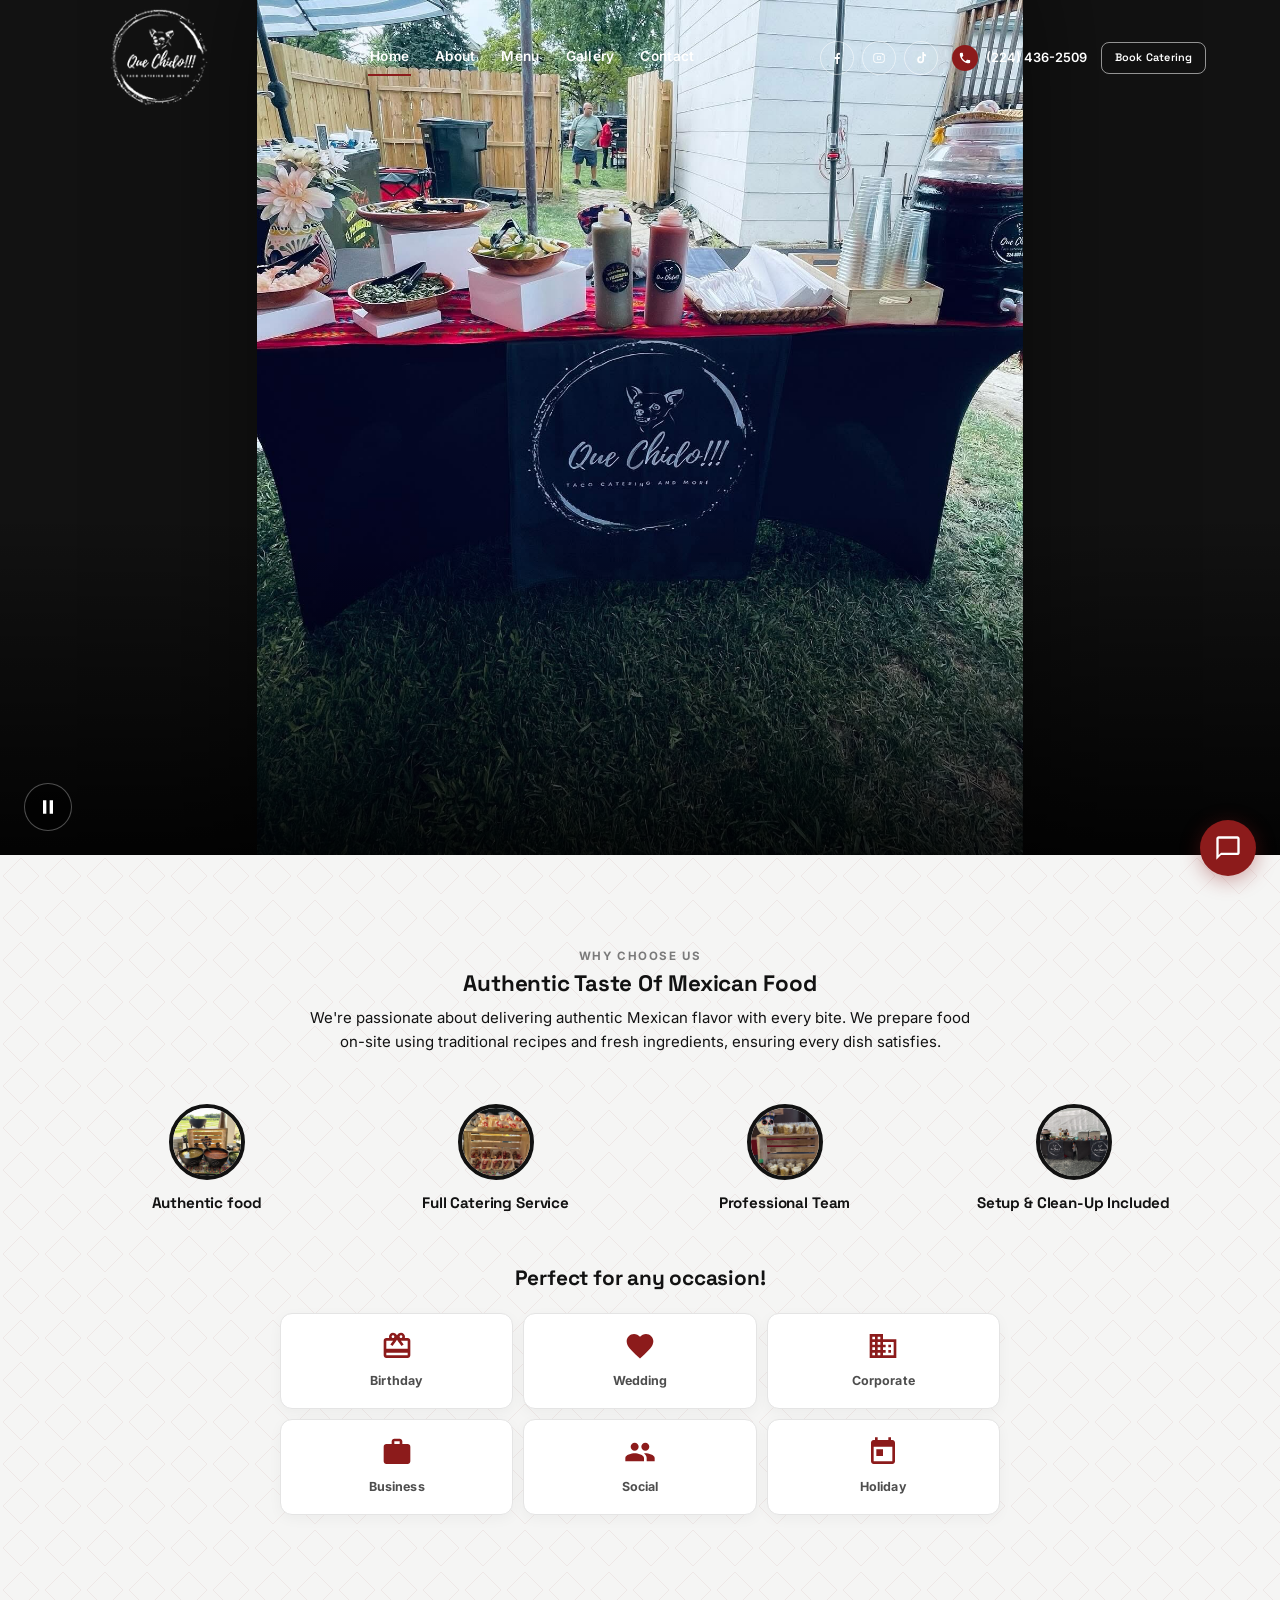
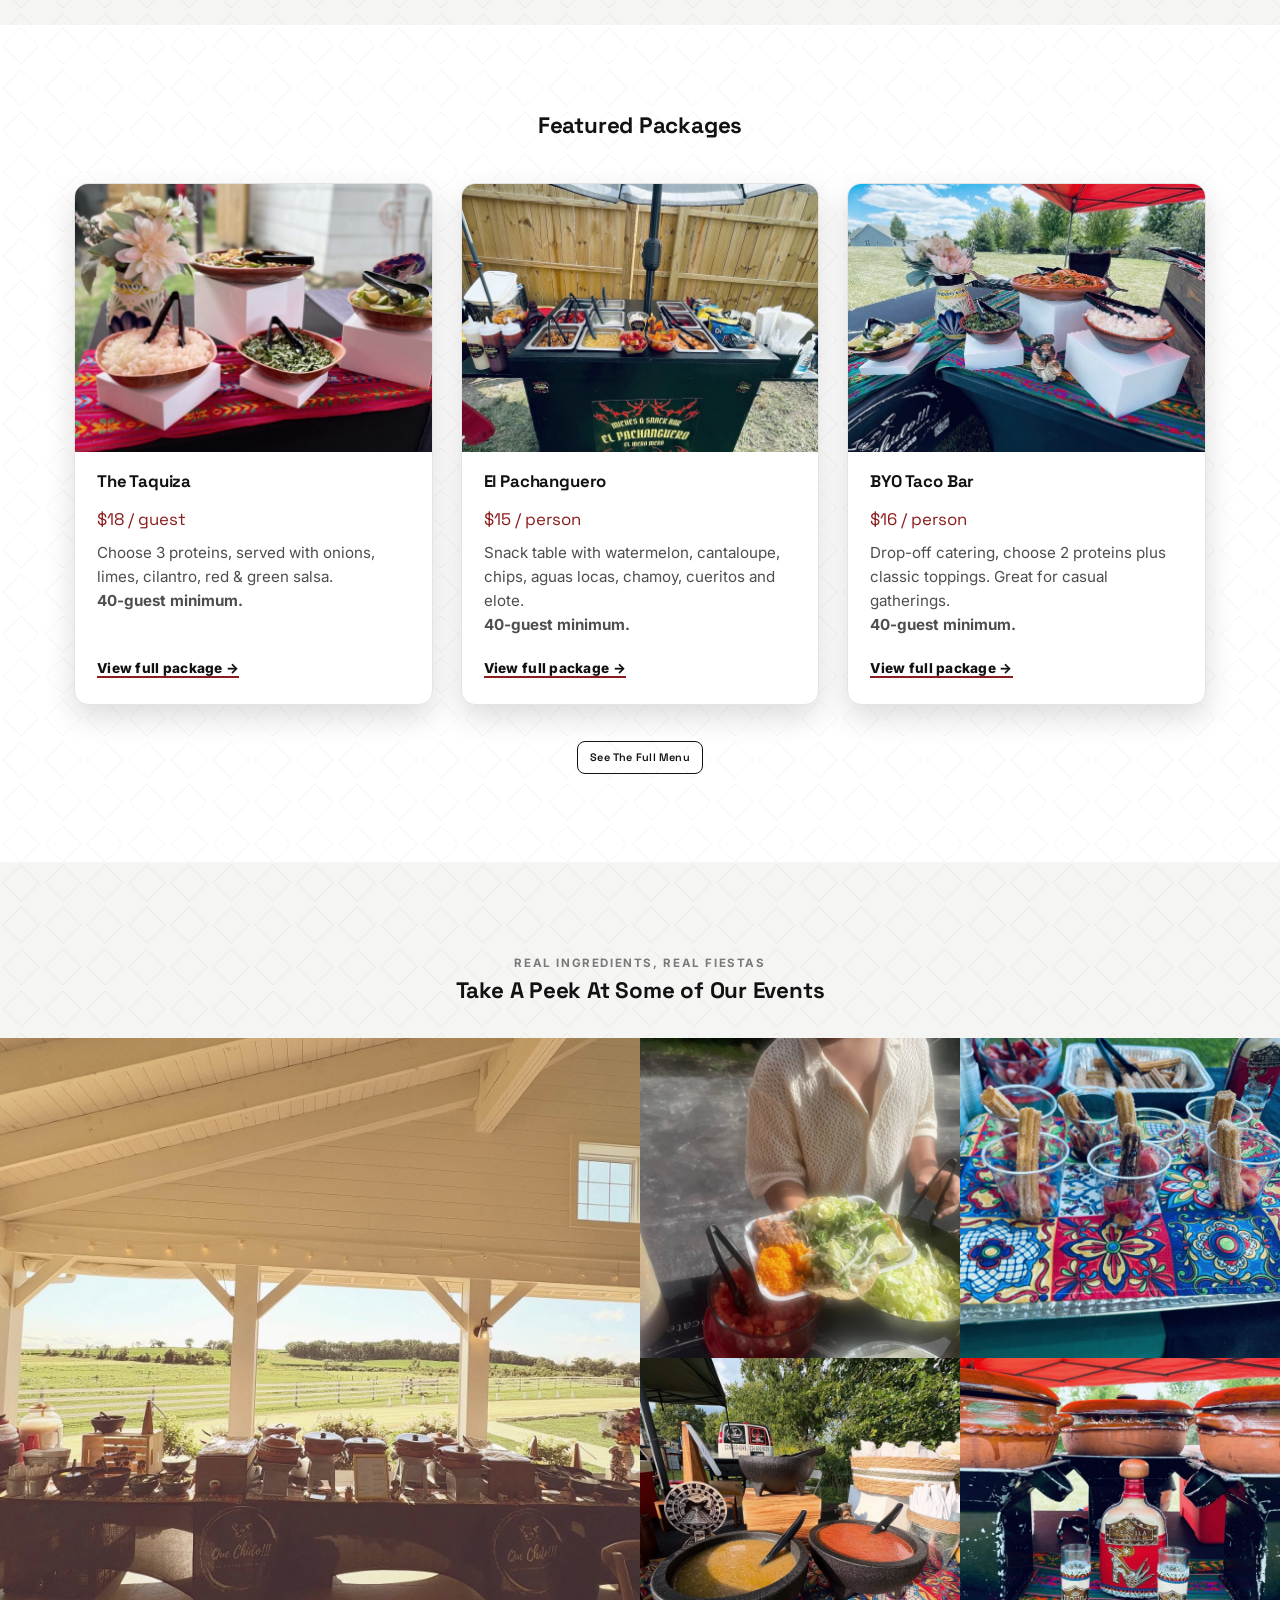
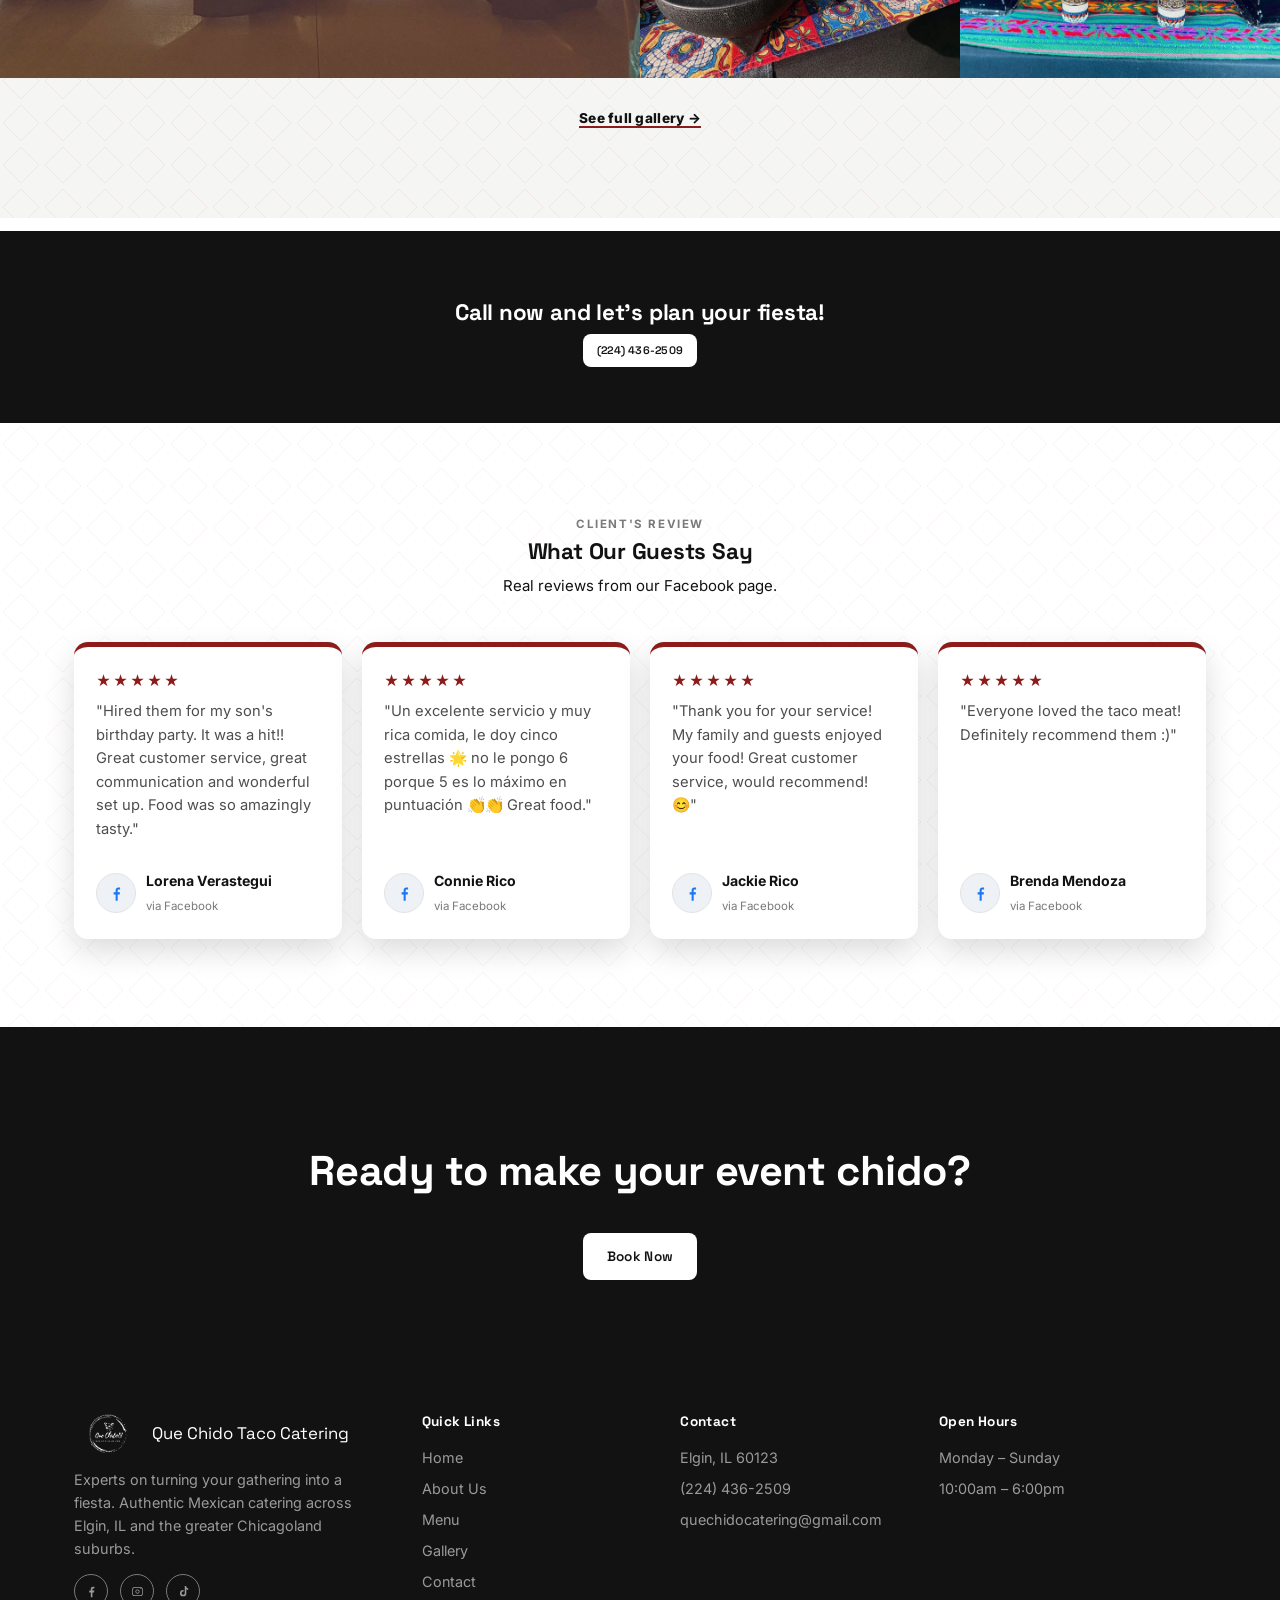
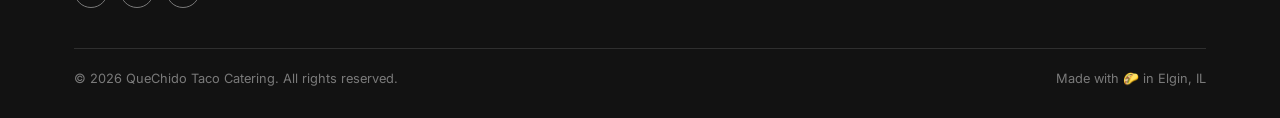
==== index.html @ b6af0501 "lots of changes. added cart button with badge for unique items. minimums changed. logo added to rece" ====
<!DOCTYPE html>
<html lang="en">
<head>
<meta charset="UTF-8">
<meta name="viewport" content="width=device-width, initial-scale=1.0">
<title>QueChido Taco Catering | Authentic Mexican Catering in Elgin &amp; Chicagoland</title>
<meta name="description" content="Authentic Mexican taco catering for birthdays, weddings, corporate events and more, serving Elgin, IL and the greater Chicagoland area.">
<link rel="icon" href="photos/logo.png">
<link rel="stylesheet" href="styles.css">
</head>
<body>

<header class="site">
  <div class="wrap">
    <a href="index.html" class="brand">
      <img src="photos/logo.png" alt="QueChido Taco Catering logo">
    </a>
    <nav class="main-nav">
      <a href="index.html" class="active">Home</a>
      <a href="about.html">About</a>
      <a href="menu.html">Menu</a>
      <a href="gallery.html">Gallery</a>
      <a href="contact.html">Contact</a>
      <div class="nav-extra">
        <a class="phone-pill" href="tel:+12244362509">
          <svg viewBox="0 0 24 24"><path d="M6.6 10.8c1.4 2.7 3.9 5.2 6.6 6.6l2.2-2.2c.3-.3.7-.4 1-.2 1.1.4 2.3.6 3.5.6.6 0 1 .4 1 1v3.5c0 .6-.4 1-1 1C10.5 21.1 2.9 13.5 2.9 4.1c0-.6.4-1 1-1H7.4c.6 0 1 .4 1 1 0 1.2.2 2.4.6 3.5.1.4 0 .8-.2 1L6.6 10.8z"/></svg>
          <span>(224) 436-2509</span>
        </a>
        <a href="contact.html" class="btn btn--white">Book Catering</a>
      </div>
    </nav>
    <div class="header-cta">
      <div class="social-icons">
        <a href="https://www.facebook.com/quechidocatering?mibextid=LQQJ4d" target="_blank" rel="noopener" aria-label="Facebook">
          <svg viewBox="0 0 24 24"><path d="M13.5 21v-7.6h2.55l.38-2.96h-2.93V8.53c0-.86.24-1.44 1.47-1.44h1.57V4.46A21 21 0 0 0 14.5 4.3c-2.14 0-3.6 1.3-3.6 3.69v2.45H8.35v2.96h2.55V21h2.6z"/></svg>
        </a>
        <a href="https://www.instagram.com/quechidotacocateringmore" target="_blank" rel="noopener" aria-label="Instagram">
          <svg viewBox="0 0 24 24"><path d="M12 8.6a3.4 3.4 0 1 0 0 6.8 3.4 3.4 0 0 0 0-6.8zm0 5.6a2.2 2.2 0 1 1 0-4.4 2.2 2.2 0 0 1 0 4.4zm4.3-9.5H7.7A4.2 4.2 0 0 0 3.5 9v6a4.2 4.2 0 0 0 4.2 4.2h8.6a4.2 4.2 0 0 0 4.2-4.2V9a4.2 4.2 0 0 0-4.2-4.3zm3 10.3a3 3 0 0 1-3 3H7.7a3 3 0 0 1-3-3V9a3 3 0 0 1 3-3h8.6a3 3 0 0 1 3 3v6zm-2.1-9.1a.8.8 0 1 0 0 1.6.8.8 0 0 0 0-1.6z"/></svg>
        </a>
        <a href="https://www.tiktok.com/@quechidocateringofficial" target="_blank" rel="noopener" aria-label="TikTok">
          <svg viewBox="0 0 24 24"><path d="M16.6 5.2c.7.9 1.7 1.5 2.9 1.7v2.5a6.3 6.3 0 0 1-3-.9v6.1a5.1 5.1 0 1 1-4.4-5v2.6a2.5 2.5 0 1 0 1.9 2.4V3h2.4c0 .8.08 1.6.2 2.2z"/></svg>
        </a>
      </div>
      <a class="phone-pill desktop-only" href="tel:+12244362509">
        <svg viewBox="0 0 24 24"><path d="M6.6 10.8c1.4 2.7 3.9 5.2 6.6 6.6l2.2-2.2c.3-.3.7-.4 1-.2 1.1.4 2.3.6 3.5.6.6 0 1 .4 1 1v3.5c0 .6-.4 1-1 1C10.5 21.1 2.9 13.5 2.9 4.1c0-.6.4-1 1-1H7.4c.6 0 1 .4 1 1 0 1.2.2 2.4.6 3.5.1.4 0 .8-.2 1L6.6 10.8z"/></svg>
        <span>(224) 436-2509</span>
      </a>
      <a href="contact.html" class="btn btn--white desktop-only">Book Catering</a>
      <button class="nav-toggle" aria-label="Toggle menu">
        <span class="nav-toggle-bar"></span>
        <span class="nav-toggle-bar"></span>
        <span class="nav-toggle-bar"></span>
      </button>
    </div>
  </div>
</header>

<section class="hero">
  <div class="hero-media">
    <video class="hero-video hero-video--backdrop" autoplay muted loop playsinline aria-hidden="true">
      <source src="videos/tacohero.mp4">
    </video>
    <video class="hero-video hero-video--main" autoplay muted loop playsinline poster="photos/quechidobannersetup.jpeg">
      <source src="videos/tacohero.mp4">
    </video>
    <button type="button" class="hero-video-toggle" aria-label="Pause video">
      <svg class="icon-pause" viewBox="0 0 24 24"><path d="M6 4h4v16H6V4zm8 0h4v16h-4V4z"/></svg>
      <svg class="icon-play" viewBox="0 0 24 24" style="display:none"><path d="M8 5v14l11-7z"/></svg>
    </button>
    <div class="scroll-indicator">
      <svg viewBox="0 0 24 24"><path d="M12 4v16m0 0l-6-6m6 6l6-6" stroke="currentColor" stroke-width="2" fill="none" stroke-linecap="round"/></svg>
    </div>
  </div>
</section>

<section class="section section--off">
  <div class="wrap">
    <div class="center" style="max-width:680px;margin:0 auto 50px">
      <span class="eyebrow">Why choose us</span>
      <h2>Authentic Taste Of Mexican Food</h2>
      <p>We're passionate about delivering authentic Mexican flavor with every bite. We prepare food on-site using traditional recipes and fresh ingredients, ensuring every dish satisfies.</p>
    </div>
    <div class="feature-row">
      <div class="feature">
        <img src="photos/salsasetup.jpeg" alt="">
        <h4>Authentic food</h4>
      </div>
      <div class="feature">
        <img src="photos/churrobar.jpeg" alt="">
        <h4>Full Catering Service</h4>
      </div>
      <div class="feature">
        <img src="photos/elotesetup.jpeg" alt="">
        <h4>Professional Team</h4>
      </div>
      <div class="feature">
        <img src="photos/venuesetup.jpeg" alt="">
        <h4>Setup &amp; Clean-Up Included</h4>
      </div>
    </div>

    <div class="center" style="max-width:640px;margin:50px auto 22px">

      <h3 style="font-family:'Space Grotesk',sans-serif;font-size:1.3rem">Perfect for any occasion!</h3>
    </div>
    <div class="event-grid" style="max-width:720px;margin-left:auto;margin-right:auto">
      <div class="event-card"><span class="ic"><svg viewBox="0 0 24 24"><path d="M20 6h-2.18c.11-.31.18-.65.18-1 0-1.66-1.34-3-3-3-1.05 0-1.96.54-2.5 1.35l-.5.67-.5-.68C10.96 2.54 10.05 2 9 2 7.34 2 6 3.34 6 5c0 .35.07.69.18 1H4c-1.11 0-1.99.89-1.99 2L2 19c0 1.11.89 2 2 2h16c1.11 0 2-.89 2-2V8c0-1.11-.89-2-2-2zm-5-2c.55 0 1 .45 1 1s-.45 1-1 1-1-.45-1-1 .45-1 1-1zM9 4c.55 0 1 .45 1 1s-.45 1-1 1-1-.45-1-1 .45-1 1-1zm11 15H4v-2h16v2zm0-5H4V8h5.08L7 10.83 8.62 12 11 8.76l1-1.36 1 1.36L15.38 12 17 10.83 14.92 8H20v6z" fill="var(--red)"/></svg></span><span class="label">Birthday</span></div>
      <div class="event-card"><span class="ic"><svg viewBox="0 0 24 24"><path d="M12 21.35l-1.45-1.32C5.4 15.36 2 12.28 2 8.5 2 5.42 4.42 3 7.5 3c1.74 0 3.41.81 4.5 2.09C13.09 3.81 14.76 3 16.5 3 19.58 3 22 5.42 22 8.5c0 3.78-3.4 6.86-8.55 11.54L12 21.35z" fill="var(--red)"/></svg></span><span class="label">Wedding</span></div>
      <div class="event-card"><span class="ic"><svg viewBox="0 0 24 24"><path d="M12 7V3H2v18h20V7H12zM6 19H4v-2h2v2zm0-4H4v-2h2v2zm0-4H4V9h2v2zm0-4H4V5h2v2zm4 12H8v-2h2v2zm0-4H8v-2h2v2zm0-4H8V9h2v2zm0-4H8V5h2v2zm10 12h-8v-2h2v-2h-2v-2h2v-2h-2V9h8v10zm-2-8h-2v2h2v-2zm0 4h-2v2h2v-2z" fill="var(--red)"/></svg></span><span class="label">Corporate</span></div>
      <div class="event-card"><span class="ic"><svg viewBox="0 0 24 24"><path d="M20 6h-4V4c0-1.11-.89-2-2-2h-4c-1.11 0-2 .89-2 2v2H4c-1.11 0-1.99.89-1.99 2L2 19c0 1.11.89 2 2 2h16c1.11 0 2-.89 2-2V8c0-1.11-.89-2-2-2zm-6 0h-4V4h4v2z" fill="var(--red)"/></svg></span><span class="label">Business</span></div>
      <div class="event-card"><span class="ic"><svg viewBox="0 0 24 24"><path d="M16 11c1.66 0 2.99-1.34 2.99-3S17.66 5 16 5c-1.66 0-3 1.34-3 3s1.34 3 3 3zm-8 0c1.66 0 2.99-1.34 2.99-3S9.66 5 8 5C6.34 5 5 6.34 5 8s1.34 3 3 3zm0 2c-2.33 0-7 1.17-7 3.5V19h14v-2.5c0-2.33-4.67-3.5-7-3.5zm8 0c-.29 0-.62.02-.97.05 1.16.84 1.97 1.97 1.97 3.45V19h6v-2.5c0-2.33-4.67-3.5-7-3.5z" fill="var(--red)"/></svg></span><span class="label">Social</span></div>
      <div class="event-card"><span class="ic"><svg viewBox="0 0 24 24"><path d="M19 3h-1V1h-2v2H8V1H6v2H5c-1.11 0-2 .9-2 2v14c0 1.1.89 2 2 2h14c1.1 0 2-.9 2-2V5c0-1.1-.9-2-2-2zm0 16H5V8h14v11zM7 10h5v5H7z" fill="var(--red)"/></svg></span><span class="label">Holiday</span></div>
    </div>
  </div>
</section>

<section class="section">
  <div class="wrap">
    <div class="center" style="max-width:640px;margin:0 auto 44px">
      <h2>Featured Packages</h2>
    </div>
    <div class="grid-3">
      <div class="card">
        <img src="photos/tacotoppings.jpeg" alt="The Taquiza package">
        <div class="card-body">
          <h3>The Taquiza</h3>
          <span class="card-price">$18 / guest</span>
          <p>Choose 3 proteins, served with onions, limes, cilantro, red &amp; green salsa.<br><strong>40-guest minimum.</strong></p>
          <div class="card-cta"><a href="menu.html">View full package →</a></div>
        </div>
      </div>
      <div class="card">
        <img src="photos/pachanguero.jpeg" alt="El Pachanguero package">
        <div class="card-body">
          <h3>El Pachanguero</h3>
          <span class="card-price">$15 / person</span>
          <p>Snack table with watermelon, cantaloupe, chips, aguas locas, chamoy, cueritos and elote.<br><strong>40-guest minimum.</strong></p>
          <div class="card-cta"><a href="menu.html">View full package →</a></div>
        </div>
      </div>
      <div class="card">
        <img src="photos/tacotoppingsetup.jpeg" alt="Build your own taco bar">
        <div class="card-body">
          <h3>BYO Taco Bar</h3>
          <span class="card-price">$16 / person</span>
          <p>Drop-off catering, choose 2 proteins plus classic toppings. Great for casual gatherings. <br><strong>40-guest minimum.</strong></p>
          <div class="card-cta"><a href="menu.html">View full package →</a></div>
        </div>
      </div>
    </div>
    <div class="center" style="margin-top:36px">
      <a href="menu.html" class="btn btn--outline" style="border-color:var(--ink);color:var(--ink)">See The Full Menu</a>
    </div>
  </div>
</section>

<section class="section section--off">
  <div class="wrap">
    <div class="center" style="max-width:640px;margin:0 auto 34px">
      <span class="eyebrow">Real ingredients, real fiestas</span>
      <h2>Take A Peek At Some of Our Events</h2>
    </div>
    <div class="gallery-grid">
      <a href="gallery.html"><img src="photos/aestheticsetup.jpeg" alt="Aesthetic table setup" loading="lazy"></a>
      <a href="gallery.html"><img src="photos/heaventaco.jpeg" alt="Taco heaven" loading="lazy"></a>
      <a href="gallery.html"><img src="photos/churrocups.jpeg" alt="Churros in cups" loading="lazy"></a>
      <a href="gallery.html"><img src="photos/molcajetesalsa.jpeg" alt="Molcajete salsa" loading="lazy"></a>
      <a href="gallery.html"><img src="photos/tequilasetup.jpeg" alt="Tequila setup" loading="lazy"></a>
    </div>
    <div class="center" style="margin-top:28px">
      <a href="gallery.html" style="font-weight:800;color:var(--ink);font-size:.85rem;letter-spacing:.02em;border-bottom:2px solid var(--red)">See full gallery →</a>
    </div>
  </div>
</section>

<section class="band">
  <div class="scallop-top"></div>
  <div class="wrap section--tight center">
    <h2 style="color:var(--white)">Call now and let's plan your fiesta!</h2>
    <a href="tel:+12244362509" class="btn btn--white">(224) 436-2509</a>
  </div>
</section>

<section class="section">
  <div class="wrap">
    <div class="center" style="max-width:640px;margin:0 auto 44px">
      <span class="eyebrow">Client's review</span>
      <h2>What Our Guests Say</h2>
      <p>Real reviews from our Facebook page.</p>
    </div>
    <div class="testimonials">
      <div class="tcard">
        <div class="stars">★★★★★</div>
        <p>"Hired them for my son's birthday party. It was a hit!! Great customer service, great communication and wonderful set up. Food was so amazingly tasty."</p>
        <div class="who">
          <div class="avatar-fb"><svg viewBox="0 0 24 24"><path d="M13.5 21v-7.6h2.55l.38-2.96h-2.93V8.53c0-.86.24-1.44 1.47-1.44h1.57V4.46A21 21 0 0 0 14.5 4.3c-2.14 0-3.6 1.3-3.6 3.69v2.45H8.35v2.96h2.55V21h2.6z"/></svg></div>
          <div><strong>Lorena Verastegui</strong><span>via Facebook</span></div>
        </div>
      </div>
      <div class="tcard">
        <div class="stars">★★★★★</div>
        <p>"Un excelente servicio y muy rica comida, le doy cinco estrellas 🌟 no le pongo 6 porque 5 es lo máximo en puntuación 👏👏 Great food."</p>
        <div class="who">
          <div class="avatar-fb"><svg viewBox="0 0 24 24"><path d="M13.5 21v-7.6h2.55l.38-2.96h-2.93V8.53c0-.86.24-1.44 1.47-1.44h1.57V4.46A21 21 0 0 0 14.5 4.3c-2.14 0-3.6 1.3-3.6 3.69v2.45H8.35v2.96h2.55V21h2.6z"/></svg></div>
          <div><strong>Connie Rico</strong><span>via Facebook</span></div>
        </div>
      </div>
      <div class="tcard">
        <div class="stars">★★★★★</div>
        <p>"Thank you for your service! My family and guests enjoyed your food! Great customer service, would recommend! 😊"</p>
        <div class="who">
          <div class="avatar-fb"><svg viewBox="0 0 24 24"><path d="M13.5 21v-7.6h2.55l.38-2.96h-2.93V8.53c0-.86.24-1.44 1.47-1.44h1.57V4.46A21 21 0 0 0 14.5 4.3c-2.14 0-3.6 1.3-3.6 3.69v2.45H8.35v2.96h2.55V21h2.6z"/></svg></div>
          <div><strong>Jackie Rico</strong><span>via Facebook</span></div>
        </div>
      </div>
      <div class="tcard">
        <div class="stars">★★★★★</div>
        <p>"Everyone loved the taco meat! Definitely recommend them :)"</p>
        <div class="who">
          <div class="avatar-fb"><svg viewBox="0 0 24 24"><path d="M13.5 21v-7.6h2.55l.38-2.96h-2.93V8.53c0-.86.24-1.44 1.47-1.44h1.57V4.46A21 21 0 0 0 14.5 4.3c-2.14 0-3.6 1.3-3.6 3.69v2.45H8.35v2.96h2.55V21h2.6z"/></svg></div>
          <div><strong>Brenda Mendoza</strong><span>via Facebook</span></div>
        </div>
      </div>

    </div>
  </div>
</section>

<section class="cta-band">
  <div class="wrap" style="padding-top:50px">
    <h2>Ready to make your event chido?</h2>
    <a href="contact.html" class="btn btn--white">Book Now</a>
  </div>
</section>

<footer class="site">
  <div class="wrap">
    <div class="footer-grid">
      <div>
        <div class="footer-brand">
          <img src="photos/logo.png" alt="QueChido logo">
          <span>Que Chido Taco Catering </span>
        </div>
        <p>Experts on turning your gathering into a fiesta. Authentic Mexican catering across Elgin, IL and the greater Chicagoland suburbs.</p>
        <div class="footer-socials">
          <a href="https://www.facebook.com/quechidocatering?mibextid=LQQJ4d" target="_blank" rel="noopener" aria-label="Facebook">
            <svg viewBox="0 0 24 24"><path d="M13.5 21v-7.6h2.55l.38-2.96h-2.93V8.53c0-.86.24-1.44 1.47-1.44h1.57V4.46A21 21 0 0 0 14.5 4.3c-2.14 0-3.6 1.3-3.6 3.69v2.45H8.35v2.96h2.55V21h2.6z"/></svg>
          </a>
          <a href="https://www.instagram.com/quechidotacocateringmore" target="_blank" rel="noopener" aria-label="Instagram">
            <svg viewBox="0 0 24 24"><path d="M12 8.6a3.4 3.4 0 1 0 0 6.8 3.4 3.4 0 0 0 0-6.8zm0 5.6a2.2 2.2 0 1 1 0-4.4 2.2 2.2 0 0 1 0 4.4zm4.3-9.5H7.7A4.2 4.2 0 0 0 3.5 9v6a4.2 4.2 0 0 0 4.2 4.2h8.6a4.2 4.2 0 0 0 4.2-4.2V9a4.2 4.2 0 0 0-4.2-4.3zm3 10.3a3 3 0 0 1-3 3H7.7a3 3 0 0 1-3-3V9a3 3 0 0 1 3-3h8.6a3 3 0 0 1 3 3v6zm-2.1-9.1a.8.8 0 1 0 0 1.6.8.8 0 0 0 0-1.6z"/></svg>
          </a>
          <a href="https://www.tiktok.com/@quechidocateringofficial" target="_blank" rel="noopener" aria-label="TikTok">
            <svg viewBox="0 0 24 24"><path d="M16.6 5.2c.7.9 1.7 1.5 2.9 1.7v2.5a6.3 6.3 0 0 1-3-.9v6.1a5.1 5.1 0 1 1-4.4-5v2.6a2.5 2.5 0 1 0 1.9 2.4V3h2.4c0 .8.08 1.6.2 2.2z"/></svg>
          </a>
        </div>
      </div>
      <div>
        <h4>Quick Links</h4>
        <ul>
          <li><a href="index.html">Home</a></li>
          <li><a href="about.html">About Us</a></li>
          <li><a href="menu.html">Menu</a></li>
          <li><a href="gallery.html">Gallery</a></li>
          <li><a href="contact.html">Contact</a></li>
        </ul>
      </div>
      <div>
        <h4>Contact</h4>
        <ul>
          <li>Elgin, IL 60123</li>
          <li><a href="tel:+12244362509">(224) 436-2509</a></li>
          <li><a href="mailto:quechidocatering@gmail.com">quechidocatering@gmail.com</a></li>
        </ul>
      </div>
      <div>
        <h4>Open Hours</h4>
        <ul>
          <li>Monday – Sunday</li>
          <li>10:00am – 6:00pm</li>
        </ul>
      </div>
    </div>
    <div class="footer-bottom">
      <span>© 2026 QueChido Taco Catering. All rights reserved.</span>
      <span>Made with 🌮 in Elgin, IL</span>
    </div>
  </div>
</footer>

<a href="contact.html" class="floating-contact" aria-label="Contact us">
  <svg viewBox="0 0 24 24"><path d="M20 2H4c-1.1 0-2 .9-2 2v18l4-4h14c1.1 0 2-.9 2-2V4c0-1.1-.9-2-2-2zm0 14H6l-2 2V4h16v12z"/></svg>
</a>

<script src="script.js"></script>
</body>
</html>
---- styles.css ----
/* ============================================================
   QueChido Taco Catering — design tokens
   Ink #121212 · Charcoal #262626 · Gray-700 #4E4E4E · Gray-400 #9A9A9A
   Gray-200 #E4E4E4 · Off-white #F5F5F4 · White #FFFFFF · Red #8C1B1B
   Display: Space Grotesk · Body: Inter · Eyebrow: Inter uppercase
   Red is reserved for buttons on white/light sections only.
   ============================================================ */

@import url('https://fonts.googleapis.com/css2?family=Space+Grotesk:wght@500;600;700&family=Inter:ital,wght@0,400;0,500;0,600;0,700;0,800;1,500&display=swap');

:root{
  --ink:#121212;
  --charcoal:#262626;
  --gray-700:#4E4E4E;
  --gray-500:#7A7A7A;
  --gray-400:#9A9A9A;
  --gray-200:#E4E4E4;
  --off-white:#F5F5F4;
  --white:#FFFFFF;
  --red:#8C1B1B;
  --red-dark:#6E1414;
  --max:1180px;
  --radius:14px;
  --shadow:0 12px 30px rgba(0,0,0,.14);
  --header-h:68px;
}

*,*::before,*::after{box-sizing:border-box}
html{scroll-behavior:smooth}
body{
  margin:0;
  overflow-x:hidden;
  background:var(--white);
  color:var(--ink);
  font-family:'Inter',sans-serif;
  font-size:15px;
  line-height:1.6;
  -webkit-font-smoothing:antialiased;
}
img{max-width:100%;display:block}
a{color:inherit;text-decoration:none}
h1,h2,h3,h4{margin:0 0 .4em;line-height:1.15;font-family:'Space Grotesk',sans-serif;font-weight:700;letter-spacing:-.01em;color:var(--ink)}
h1{font-size:1.85rem}
h2{font-size:1.4rem}
h3{font-size:1.05rem}
h4{font-size:.92rem}
p{margin:0 0 1em}
ul{margin:0;padding:0;list-style:none}
.wrap{max-width:var(--max);margin:0 auto;padding:0 24px}
.eyebrow{
  font-family:'Inter',sans-serif;
  font-weight:700;
  font-size:.72rem;
  letter-spacing:.14em;
  text-transform:uppercase;
  color:var(--gray-500);
  display:inline-block;
  margin-bottom:.5em;
}
/* Diamond-cut lattice — a nod to the papel picado bunting used in .bunting,
   at very low opacity so it reads as texture rather than pattern. */
.section{
  padding:88px 0;
  position:relative;
  background-color:var(--white);
  background-image:url("data:image/svg+xml,%3Csvg%20xmlns='http://www.w3.org/2000/svg'%20width='42'%20height='42'%3E%3Cpath%20d='M21%203%20L39%2021%20L21%2039%20L3%2021%20Z'%20fill='none'%20stroke='rgba(140,27,27,0.05)'%20stroke-width='1'/%3E%3C/svg%3E");
  background-size:42px 42px;
}
.section--tight{padding:56px 0}
.section--off{
  background-color:var(--off-white);
  background-image:url("data:image/svg+xml,%3Csvg%20xmlns='http://www.w3.org/2000/svg'%20width='42'%20height='42'%3E%3Cpath%20d='M21%203%20L39%2021%20L21%2039%20L3%2021%20Z'%20fill='none'%20stroke='rgba(140,27,27,0.065)'%20stroke-width='1'/%3E%3C/svg%3E");
  background-size:42px 42px;
}
.center{text-align:center}

/* ---------- Buttons ---------- */
.btn{
  display:inline-flex;align-items:center;gap:.45em;
  font-family:'Space Grotesk',sans-serif;font-weight:600;font-size:.68rem;letter-spacing:.02em;
  padding:.62em 1.15em;border-radius:8px;border:1.5px solid transparent;
  cursor:pointer;transition:transform .15s ease, box-shadow .15s ease, background .15s ease;
}
.btn:hover{transform:translateY(-2px)}
/* Dark red, white text — only ever placed on white / off-white sections */
.btn--red{background:var(--red);color:var(--white);box-shadow:var(--shadow)}
.btn--red:hover{background:var(--red-dark)}
/* Solid black — usable anywhere */
.btn--ink{background:var(--ink);color:var(--white)}
.btn--ink:hover{background:var(--charcoal)}
/* White outline — for use on dark backgrounds */
.btn--outline{border-color:var(--white);color:var(--white)}
.btn--outline:hover{background:var(--white);color:var(--ink)}
/* Solid white — for use on dark backgrounds */
.btn--white{background:var(--white);color:var(--ink)}
.btn--white:hover{background:var(--gray-200)}

/* ---------- Papel picado bunting (signature element, monochrome) ---------- */
.bunting{
  display:flex;
  overflow:hidden;
  line-height:0;
  width:100%;
}
.bunting span{
  flex:1 0 40px;
  height:34px;
  clip-path:polygon(0 0,100% 0,50% 100%);
  margin-right:4px;
}
.bunting span:nth-child(5n+1){background:var(--red)}
.bunting span:nth-child(5n+2){background:var(--white)}
.bunting span:nth-child(5n+3){background:var(--gray-400)}
.bunting span:nth-child(5n+4){background:var(--ink)}
.bunting span:nth-child(5n+5){background:var(--gray-200)}

.scallop-top{
  height:26px;
  background:
    radial-gradient(circle at 10px 0, transparent 12px, var(--white) 13px) 0 -13px/24px 26px repeat-x;
}
.scallop-top--ink{
  height:26px;
  background:
    radial-gradient(circle at 10px 0, transparent 12px, var(--ink) 13px) 0 -13px/24px 26px repeat-x;
}

/* Alternate background texture — small overlapping scales, like a row of
   papel picado edges repeated into a field. Swap in with class="section
   section--scale" (or "section--off section--scale") in place of the
   diamond lattice above if you want a rounder, softer feel. */
.section--scale{
  background-image:
    radial-gradient(circle at 100% 50%, transparent 9px, rgba(140,27,27,.05) 10px, rgba(140,27,27,.05) 11px, transparent 12px) -11px 0,
    radial-gradient(circle at 0% 50%, transparent 9px, rgba(140,27,27,.05) 10px, rgba(140,27,27,.05) 11px, transparent 12px) -11px 0,
    radial-gradient(circle at 100% 50%, transparent 9px, rgba(140,27,27,.05) 10px, rgba(140,27,27,.05) 11px, transparent 12px) 0 11px,
    radial-gradient(circle at 0% 50%, transparent 9px, rgba(140,27,27,.05) 10px, rgba(140,27,27,.05) 11px, transparent 12px) 0 11px;
  background-size:22px 22px;
}

/* ---------- Header ----------
   Fixed at all times. Transparent (overlaying the hero) at the
   very top of the page; gains a solid dark background + shadow
   once the page is scrolled. Logo/nav text stay white throughout,
   since the header is always either transparent-over-dark-hero
   or solid dark. */
header.site{
  position:fixed;top:0;left:0;right:0;z-index:50;
  background:transparent;
  border-bottom:1px solid transparent;
  transition:background .3s ease, border-color .3s ease, box-shadow .3s ease;
}
header.site.scrolled{
  background:var(--ink);
  border-bottom-color:rgba(255,255,255,.08);
  box-shadow:0 8px 22px rgba(0,0,0,.35);
}
header.site.menu-open{
  background:var(--ink);
  border-bottom-color:rgba(255,255,255,.08);
  box-shadow:0 8px 22px rgba(0,0,0,.35);
}
header.site .wrap{
  display:flex;align-items:center;justify-content:space-between;
  padding-top:8px;padding-bottom:8px;gap:18px;
  min-height:var(--header-h);
}
.brand{display:flex;align-items:center;gap:10px;font-family:'Space Grotesk',sans-serif;font-weight:700;font-size:.95rem;color:var(--white)}
.brand img{height:100px;width:auto;transition:height .3s ease}
header.site.scrolled .brand img{height:56px}
.brand small{display:block;font-family:'Inter',sans-serif;font-weight:600;font-size:.6rem;letter-spacing:.12em;color:var(--gray-400);text-transform:uppercase}

nav.main-nav{display:flex;align-items:center;gap:22px}
nav.main-nav a{
  color:var(--white);
  font-weight:600;font-size:.85rem;letter-spacing:.02em;
  padding:6px 2px;border-bottom:2px solid transparent;
  transition:color .15s ease, border-color .15s ease;
}
nav.main-nav a:hover,nav.main-nav a.active{border-color:var(--red);color:var(--white)}
.header-cta{display:flex;align-items:center;gap:14px}
/* Header "Book Catering" button — outlined ghost style, distinct from
   the solid white CTA buttons used elsewhere on the site */
.header-cta .btn--white{
  background:transparent;
  border:1.5px solid rgba(255,255,255,.55);
  color:var(--white);
  box-shadow:none;
}
.header-cta .btn--white:hover{
  background:var(--white);
  color:var(--ink);
  border-color:var(--white);
}
.phone-pill{
  display:flex;align-items:center;gap:8px;font-weight:600;font-size:.8rem;color:var(--white);
}
.phone-pill svg{
  width:26px;height:26px;padding:6px;box-sizing:border-box;
  border-radius:50%;background:var(--red);fill:var(--white);flex-shrink:0;
}

.social-icons{display:flex;align-items:center;gap:8px}
.social-icons a{
  width:34px;height:34px;border-radius:50%;
  border:1.5px solid rgba(255,255,255,.5);
  display:flex;align-items:center;justify-content:center;color:var(--white);
  transition:background .15s ease, border-color .15s ease;
}
.social-icons a:hover{background:rgba(255,255,255,.14);border-color:#fff}
.social-icons svg{width:16px;height:16px;fill:currentColor}

/* Modern minimal hamburger — three bars that animate into an X */
.nav-toggle{
  display:none;align-items:center;justify-content:center;
  flex-direction:column;gap:5px;
  background:transparent;border:0;
  color:var(--white);border-radius:8px;width:36px;height:36px;padding:0;cursor:pointer;
  transition:background .2s ease;
}
.nav-toggle:hover{background:rgba(255,255,255,.08)}
.nav-toggle-bar{
  display:block;width:18px;height:2px;border-radius:2px;
  background:var(--white);
  transition:transform .25s ease, opacity .2s ease;
}
header.site.menu-open .nav-toggle{background:rgba(255,255,255,.08)}
header.site.menu-open .nav-toggle-bar:nth-child(1){transform:translateY(7px) rotate(45deg)}
header.site.menu-open .nav-toggle-bar:nth-child(2){opacity:0}
header.site.menu-open .nav-toggle-bar:nth-child(3){transform:translateY(-7px) rotate(-45deg)}

.desktop-only{display:none}

/* extra block inside the nav drawer — phone number, mobile only */
.nav-extra{display:none}

/* ---------- Hero ---------- */
.hero{
  position:relative;color:var(--white);
  overflow:hidden;
}
.hero-media{
  position:relative;min-height:95vh;display:flex;align-items:flex-end;
  background-size:cover;background-position:center;
  overflow:hidden;background-color:var(--ink);
}
/* Source clip is portrait. Stretching it edge-to-edge on wide screens
   forces a big upscale and it turns soft. Instead: a blurred, scaled-up
   copy fills the frame as a backdrop, and the real clip sits centered
   at its true aspect ratio on top, so it always stays sharp. */
.hero-video{position:absolute;z-index:0}
.hero-video--backdrop{
  inset:0;width:100%;height:100%;object-fit:cover;
  filter:blur(50px) brightness(.55) saturate(1.15);
  transform:scale(1.2);
}
.hero-video--main{
  top:50%;left:50%;transform:translate(-50%,-50%);
  height:100%;width:auto;max-width:none;z-index:1;
  box-shadow:0 0 120px rgba(0,0,0,.5);
}
@media (min-aspect-ratio:9/14){
  /* On very wide screens even a full-height clip would run narrow;
     let it grow a little past 100% height so it still reads as a
     presence in the frame rather than a sliver. */
  .hero-video--main{height:112%}
}
.hero-media::after{
  content:"";position:absolute;inset:0;z-index:1;pointer-events:none;
  background:linear-gradient(0deg,rgba(0,0,0,.85) 0%,rgba(0,0,0,0) 40%);
}
.hero-video-toggle{
  position:absolute;bottom:24px;left:24px;z-index:10;
  width:48px;height:48px;background:rgba(0,0,0,.5);
  border:1.5px solid rgba(255,255,255,.3);border-radius:50%;
  display:flex;align-items:center;justify-content:center;
  cursor:pointer;transition:background .2s ease,border-color .2s ease;
}
.hero-video-toggle:hover{
  background:rgba(0,0,0,.7);border-color:rgba(255,255,255,.5);
}
.hero-video-toggle svg{width:20px;height:20px;fill:var(--white)}
.scroll-indicator{
  position:absolute;bottom:24px;left:50%;transform:translateX(-50%);
  z-index:10;display:none;animation:bounce 2s infinite;
}
.scroll-indicator svg{width:32px;height:32px;color:var(--white);opacity:.8}
@keyframes bounce{
  0%,20%,50%,80%,100%{transform:translateX(-50%) translateY(0)}
  40%{transform:translateX(-50%) translateY(-10px)}
  60%{transform:translateX(-50%) translateY(-5px)}
}
.hero-inner{position:relative;z-index:2;padding:60px 0 68px;max-width:640px}
.hero .eyebrow{color:var(--gray-400)}
.hero h1{
  font-size:clamp(2.1rem,5.2vw,4.4rem);
  line-height:1.08;
  color:var(--white);
  max-width:12ch;
}
.hero p.lead{max-width:480px;font-size:1.05rem;color:var(--gray-200)}
.hero-ctas{display:flex;gap:16px;flex-wrap:wrap;margin-top:26px}
.hero--small .hero-media{min-height:52vh}
.hero--small .hero-inner{padding:40px 0 44px}
.hero--small h1{max-width:none}

/* ---------- Cards / grids ---------- */
/* ---------- Stacked photo pair (about/home intro sections) ---------- */
.stack-photos{position:relative;padding-bottom:36px}
.stack-photos img{
  display:block;width:100%;object-fit:cover;
  border-radius:14px;box-shadow:var(--shadow);
}
.stack-photos .photo-main{aspect-ratio:4/5}
.stack-photos .photo-accent{
  position:absolute;right:0;bottom:0;
  width:58%;aspect-ratio:5/4;
  border:6px solid var(--white);
}
@media (max-width:720px){
  .stack-photos{padding-bottom:28px}
  .stack-photos .photo-accent{width:62%;border-width:5px}
}

.grid-3{display:grid;grid-template-columns:repeat(3,1fr);gap:28px}
.grid-4{display:grid;grid-template-columns:repeat(4,1fr);gap:24px}
.grid-2{display:grid;grid-template-columns:1fr 1fr;gap:40px;align-items:center}

.card{
  background:var(--white);border-radius:var(--radius);overflow:hidden;
  box-shadow:var(--shadow);border:1px solid var(--gray-200);
  display:flex;flex-direction:column;height:100%;
}
.card img{aspect-ratio:4/3;object-fit:cover;width:100%;filter:grayscale(.15)}
.card-body{padding:20px 22px 24px;display:flex;flex-direction:column;gap:8px;flex:1}
.card-body h3{font-family:'Space Grotesk',sans-serif;font-size:1.05rem}
.card-price{font-family:'Space Grotesk',sans-serif;color:var(--red);font-size:1.05rem}
.card-body p{color:var(--gray-700);font-size:.95rem;margin-bottom:0}
.card-cta{margin-top:auto;padding-top:10px}
.card-cta a{font-weight:800;color:var(--ink);font-size:.85rem;letter-spacing:.02em;border-bottom:2px solid var(--red)}
.card-cta a:hover{color:var(--red)}

.event-grid{display:grid;grid-template-columns:repeat(3,1fr);gap:10px;margin:22px 0}
.event-card{
  background:var(--white);border-radius:12px;padding:16px 8px;text-align:center;
  border:1px solid var(--gray-200);box-shadow:0 4px 14px rgba(0,0,0,.04);
  transition:transform .15s ease,box-shadow .15s ease;
}
.event-card:hover{transform:translateY(-3px);box-shadow:var(--shadow)}
.event-card .ic{display:block;margin-bottom:6px;height:32px;width:32px;margin:0 auto 6px}
.event-card .ic svg{width:100%;height:100%;fill:var(--red)}
.event-card .label{font-weight:700;font-size:.78rem;letter-spacing:.01em;color:var(--gray-700)}

.band{background:var(--ink);color:var(--white)}
.band .eyebrow{color:var(--gray-400)}
.band h2{color:var(--white)}
.band-dark{background:var(--charcoal);color:var(--white)}
.band-dark .eyebrow{color:var(--gray-400)}
.band-dark h2{color:var(--white)}

.feature-row{display:grid;grid-template-columns:repeat(4,1fr);gap:24px;text-align:center}
.feature-row .feature img{width:76px;height:76px;object-fit:cover;border-radius:50%;margin:0 auto 14px;border:4px solid var(--ink);filter:grayscale(.4)}
.feature h4{font-size:.95rem}

.testimonials{display:grid;grid-template-columns:repeat(auto-fit,minmax(230px,1fr));gap:20px}
.tcard{background:var(--white);border-radius:var(--radius);padding:22px;box-shadow:var(--shadow);border-top:5px solid var(--red);display:flex;flex-direction:column}
.tcard .stars{color:var(--red);letter-spacing:2px;margin-bottom:8px;font-size:.9rem}
.tcard p{font-size:.92rem;color:var(--gray-700);flex:1}
.tcard .who{display:flex;align-items:center;gap:10px;margin-top:14px}
.avatar-fb{
  width:40px;height:40px;border-radius:50%;flex-shrink:0;
  display:flex;align-items:center;justify-content:center;
  background:#EEF1F5;border:1.5px solid var(--gray-200);
}
.avatar-fb svg{width:19px;height:19px;fill:#1877F2}
.tcard .who strong{display:block;font-size:.88rem}
.tcard .who span{font-size:.72rem;color:var(--gray-500)}

/* ---------- Menu page ---------- */
.menu-item{
  display:grid;grid-template-columns:200px 1fr auto;gap:14px;align-items:start;
  background:var(--white);border-radius:var(--radius);overflow:hidden;box-shadow:var(--shadow);
  margin-bottom:22px;border:1px solid var(--gray-200);
}
.menu-item img{width:100%;height:100%;object-fit:cover;filter:grayscale(.15)}
.menu-item-body{padding:22px 24px 22px 0}
.menu-item-body h3{font-size:1.15rem;margin-bottom:.15em}
.menu-item-body .price{font-family:'Space Grotesk',sans-serif;color:var(--red);font-size:1rem;margin-bottom:.5em;display:block}
.menu-item-body ul{margin:.6em 0 0;display:grid;grid-template-columns:1fr 1fr;gap:4px 18px}
.menu-item-body li{font-size:.9rem;position:relative;padding-left:16px}
.menu-item-body li::before{content:"•";color:var(--ink);position:absolute;left:0;font-weight:900}
.menu-note{font-size:.86rem;color:var(--gray-500);font-style:italic;margin-top:.6em}
.extras-box{background:var(--off-white);border:2px dashed var(--gray-400);border-radius:var(--radius);padding:26px 28px;margin-top:10px}
.extras-box h3{color:var(--ink)}

/* ---------- Gallery ----------
   Zero-gap brick pattern, all tiles square (aspect-ratio 1/1), no
   rounded corners. Repeats every 10 tiles: 1 big (2x2) → 4 small →
   2 small → 1 big (2x2) → 2 small. */
.gallery-grid{
  display:grid;grid-template-columns:repeat(4,1fr);gap:0;
  width:100vw;
  margin-left:calc(50% - 50vw);
}
.gallery-grid button,.gallery-grid a{
  position:relative;overflow:hidden;border-radius:0;aspect-ratio:1/1;display:block;
  padding:0;border:0;background:none;cursor:zoom-in;width:100%;
}
.gallery-grid a{cursor:pointer}
.gallery-grid button:nth-child(10n+1),.gallery-grid a:nth-child(10n+1),
.gallery-grid button:nth-child(10n+8),.gallery-grid a:nth-child(10n+8){
  grid-column:span 2;grid-row:span 2;
}
.gallery-grid img{width:100%;height:100%;object-fit:cover;transition:transform .35s ease;filter:grayscale(.1)}
.gallery-grid button:hover img,.gallery-grid a:hover img{transform:scale(1.08)}
.gallery-grid button::after,.gallery-grid a::after{
  content:"";position:absolute;inset:0;
  background:linear-gradient(0deg,rgba(0,0,0,.6),transparent 50%);
  opacity:0;transition:opacity .25s ease;
}
.gallery-grid button:hover::after,.gallery-grid a:hover::after{opacity:1}

/* ---------- Lightbox ---------- */
.lightbox{
  position:fixed;inset:0;z-index:200;
  display:none;align-items:center;justify-content:center;
  background:rgba(10,10,10,.94);
  padding:24px;
}
.lightbox.open{display:flex}
.lightbox-img-wrap{position:relative;max-width:min(1100px,92vw);max-height:88vh;display:flex;align-items:center;justify-content:center}
.lightbox img{max-width:100%;max-height:88vh;border-radius:10px;box-shadow:0 20px 60px rgba(0,0,0,.5);display:block}
.lightbox-close,.lightbox-prev,.lightbox-next{
  position:fixed;background:rgba(255,255,255,.1);border:1.5px solid rgba(255,255,255,.35);
  color:var(--white);border-radius:50%;width:48px;height:48px;display:flex;align-items:center;justify-content:center;
  cursor:pointer;transition:background .15s ease;
}
.lightbox-close:hover,.lightbox-prev:hover,.lightbox-next:hover{background:rgba(255,255,255,.22)}
.lightbox-close{top:22px;right:22px}
.lightbox-prev{left:22px;top:50%;transform:translateY(-50%)}
.lightbox-next{right:22px;top:50%;transform:translateY(-50%)}
.lightbox-close svg,.lightbox-prev svg,.lightbox-next svg{width:20px;height:20px;fill:none;stroke:currentColor;stroke-width:2;stroke-linecap:round}
.lightbox-count{position:fixed;bottom:24px;left:50%;transform:translateX(-50%);color:var(--gray-200);font-size:.82rem;letter-spacing:.04em}
@media (max-width:720px){
  .lightbox-prev{left:8px;width:40px;height:40px}
  .lightbox-next{right:8px;width:40px;height:40px}
  .lightbox-close{top:12px;right:12px;width:40px;height:40px}
}

/* ---------- Contact ---------- */
.contact-grid{display:grid;grid-template-columns:1fr 1fr;gap:48px;align-items:start}
.info-list{display:flex;flex-direction:column;gap:22px;margin-bottom:26px}
.info-item{display:flex;gap:16px;align-items:flex-start}
.info-item svg{width:26px;height:26px;fill:var(--red);flex-shrink:0;margin-top:2px}
.info-item strong{display:block;font-size:.78rem;text-transform:uppercase;letter-spacing:.08em;color:var(--gray-500)}
.status-badge{display:inline-flex;align-items:center;gap:6px;font-size:.68rem;font-weight:700;letter-spacing:.05em;text-transform:uppercase;margin-left:10px;vertical-align:middle;color:var(--gray-500)}
.status-dot{width:8px;height:8px;border-radius:50%;background:var(--gray-400);flex-shrink:0}
.status-dot.is-open{background:#2E7D32}
.status-dot.is-closed{background:var(--red)}
.hours-table{width:100%;border-collapse:collapse;margin-top:8px}
.hours-table td{padding:7px 0;border-bottom:1px solid var(--gray-200);font-size:.92rem}
.hours-table td:last-child{text-align:right;font-weight:700}
.map-frame{border-radius:var(--radius);overflow:hidden;box-shadow:var(--shadow);border:3px solid var(--ink)}
.map-frame iframe{width:100%;height:340px;border:0;display:block}

.contact-form{display:grid;grid-template-columns:1fr 1fr;gap:18px 20px}
.contact-form>div{display:flex;flex-direction:column;gap:7px}
.contact-form label{font-weight:700;font-size:.72rem;text-transform:uppercase;letter-spacing:.06em;color:var(--gray-500)}
.contact-form input,.contact-form select,.contact-form textarea{
  padding:12px 14px;border:1.5px solid var(--gray-200);border-radius:10px;font-family:inherit;font-size:.95rem;background:var(--white);
  transition:border-color .15s ease, box-shadow .15s ease;
}
.contact-form input:focus,.contact-form select:focus,.contact-form textarea:focus{
  outline:none;border-color:var(--red);box-shadow:0 0 0 3px rgba(140,27,27,.1);
}
.contact-form textarea{resize:vertical;min-height:110px}
.contact-form .field--full{grid-column:1 / -1}
.contact-form>button{grid-column:1 / -1;justify-self:start;margin-top:4px}
@media (max-width:640px){
  .contact-form{grid-template-columns:1fr}
}

.package-checks{
  display:flex;flex-wrap:wrap;gap:8px;margin-top:6px;
}
.package-check{
  display:flex;align-items:center;gap:8px;
  border:2px solid var(--gray-200);border-radius:100px;
  padding:8px 14px;cursor:pointer;font-size:.88rem;font-weight:600;
  text-transform:none;letter-spacing:normal;color:var(--ink);
  transition:border-color .15s ease, background .15s ease;
}
.package-check:has(input:checked){
  border-color:var(--red);background:rgba(140,27,27,.06);
}
.package-check input{accent-color:var(--red);width:16px;height:16px;flex-shrink:0}

.btn--sm{
  padding:.6em 1.2em;font-size:.75rem;margin-top:14px;
}

/* ---------- CTA band (dark section — white/outline button only) ---------- */
.cta-band{
  background:var(--ink);color:var(--white);text-align:center;padding:70px 0;
}
.cta-band h2{font-size:clamp(1.8rem,4vw,2.6rem);color:var(--white)}
.cta-band .btn--white{margin-top:22px;font-size:.85rem;padding:.85em 1.7em}

/* ---------- Footer ---------- */
footer.site{background:var(--ink);color:var(--gray-400)}
footer.site .wrap{padding-top:64px;padding-bottom:28px}
.footer-grid{display:grid;grid-template-columns:1.4fr 1fr 1fr 1.2fr;gap:36px;padding-bottom:40px}
.footer-grid h4{color:var(--white);font-family:'Space Grotesk',sans-serif;font-size:.85rem;margin-bottom:16px;letter-spacing:.03em}
.footer-brand{display:flex;align-items:center;gap:10px;margin-bottom:14px}
.footer-brand img{height:40px}
.footer-brand span{font-family:'Space Grotesk',sans-serif;color:var(--white);font-size:1.05rem}
.footer-grid p,.footer-grid li{font-size:.9rem;color:var(--gray-400);margin-bottom:8px}
.footer-grid a:hover{color:var(--white)}
.footer-socials{display:flex;gap:12px;margin-top:14px}
.footer-socials a{width:34px;height:34px;border:1.5px solid var(--gray-500);border-radius:50%;display:flex;align-items:center;justify-content:center;color:var(--gray-400)}
.footer-socials a:hover{border-color:var(--white);color:var(--white)}
.footer-socials svg{width:15px;height:15px;fill:currentColor}
.footer-bottom{border-top:1px solid rgba(255,255,255,.12);padding-top:20px;display:flex;justify-content:space-between;font-size:.8rem;color:var(--gray-500)}

/* ---------- Floating Contact Button ---------- */
.floating-contact{
  position:fixed;bottom:24px;right:24px;z-index:100;
  width:56px;height:56px;background:var(--red);border-radius:50%;
  display:flex;align-items:center;justify-content:center;
  box-shadow:0 4px 20px rgba(140,27,27,.4);
  transition:transform .2s ease,background .2s ease;
}
.floating-contact:hover{
  transform:scale(1.08);background:var(--red-dark);
}
.floating-contact svg{width:28px;height:28px;fill:var(--white)}
@media (max-width:720px){
  .floating-contact{bottom:20px;right:20px;width:50px;height:50px}
  .floating-contact svg{width:24px;height:24px}
  .scroll-indicator{display:block}
}

/* ---------- Breadcrumb ---------- */
.crumbs{font-size:.85rem;color:var(--gray-200);display:flex;gap:8px;align-items:center;margin-top:10px}
.crumbs span{opacity:.6}

/* ---------- Responsive ---------- */
@media (min-width:721px){
  .desktop-only{display:inline-flex}
}
@media (max-width:960px){
  .grid-3,.testimonials,.feature-row,.grid-4{grid-template-columns:repeat(2,1fr)}
  .footer-grid{grid-template-columns:1fr 1fr}
  .contact-grid{grid-template-columns:1fr}
  .menu-item{grid-template-columns:1fr}
  .menu-item img{aspect-ratio:16/9}
  .menu-item-body{padding:20px}
  .gallery-grid{grid-template-columns:repeat(4,1fr)}
}
@media (max-width:720px){
  header.site{--header-h:84px}
  .brand img{height:60px}
  header.site.scrolled .brand img{height:44px}
  nav.main-nav{position:fixed;inset:var(--header-h) 0 auto 0;background:rgba(18,18,18,.98);flex-direction:column;align-items:stretch;
    padding:14px 16px 20px;border-bottom:1px solid rgba(255,255,255,.08);gap:2px;opacity:0;visibility:hidden;
    transform:translateY(-6px);transition:opacity .2s ease, visibility .2s ease, transform .2s ease;
    box-shadow:0 16px 30px rgba(0,0,0,.35);}
  nav.main-nav.open{opacity:1;visibility:visible;transform:translateY(0)}
  /* Tapped items get a soft pill background instead of an underline.
     Uses the same compact Space Grotesk voice as the buttons. */
  nav.main-nav a{
    font-family:'Space Grotesk',sans-serif;font-weight:600;
    font-size:.82rem;letter-spacing:.02em;
    width:100%;padding:10px 12px;border-radius:8px;border-bottom:0;
  }
  nav.main-nav a:hover,nav.main-nav a.active{
    border-color:transparent;background:rgba(255,255,255,.08);
  }
  .nav-toggle{display:inline-flex}
  .desktop-only{display:none}
  .nav-extra{
    display:flex;flex-direction:column;gap:8px;width:100%;
    margin-top:6px;padding-top:16px;border-top:1px solid rgba(255,255,255,.1);
  }
  .nav-extra .phone-pill,
  .nav-extra .btn{
    width:100%;
    justify-content:center;
    text-align:center;
    border-radius:10px;
    padding:10px 14px;
    font-size:.78rem;
  }
  .nav-extra .phone-pill{
    color:var(--white);
    background:rgba(255,255,255,.06);
    border:1px solid rgba(255,255,255,.15);
    font-weight:600;
    font-family:'Space Grotesk',sans-serif;
    letter-spacing:.02em;
  }
  .nav-extra .phone-pill svg{width:22px;height:22px;padding:5px}
  .nav-extra .btn{
    background:var(--red);
    color:var(--white);
    font-weight:700;
    box-shadow:0 8px 20px rgba(140,27,27,.35);
  }
  /* Use one clear, centered treatment for every page hero on phones. */
  .hero-inner{
    width:100%;max-width:560px;
    margin-inline:auto;
    text-align:center;
  }
  .hero h1,.hero p.lead{margin-left:auto;margin-right:auto}
  .hero-ctas,.crumbs{justify-content:center}
  .grid-2{grid-template-columns:1fr}
  .grid-3,.testimonials,.grid-4{grid-template-columns:1fr}
  /* Keep the four service highlights compact on phones: two per row instead
     of a long single-column stack. */
  .feature-row{grid-template-columns:repeat(2,1fr);gap:18px 12px}
  .feature-row .feature img{width:62px;height:62px;margin-bottom:7px;border-width:3px}
  .feature h4{font-size:.8rem;line-height:1.25;margin:0}
  .event-grid{grid-template-columns:repeat(3,1fr);gap:8px}
  .event-card{padding:12px 4px}
  .event-card .ic{font-size:1.25rem}
  .event-card .label{font-size:.68rem}
  .footer-grid{grid-template-columns:1fr}
  .gallery-grid{grid-template-columns:repeat(2,1fr)}
  .section{padding:56px 0}
}

/* ---------- Estimator / Receipt styles ---------- */
.estimator-controls{margin-top:12px;display:flex;gap:8px;align-items:center}
.estimator-price{font-weight:700;color:var(--red);font-size:.98rem;white-space:nowrap;margin-left:6px}
.estimator-controls .estimator-label{font-weight:700;font-size:.85rem;color:var(--gray-700);display:flex;align-items:center;gap:8px}
.estimator-controls .menu-qty{width:80px;padding:8px;border-radius:8px;border:1.5px solid var(--gray-200);font-size:1rem}
.estimator-error{color:var(--red);font-weight:700;font-size:.82rem;min-height:20px;margin-left:6px;visibility:hidden;opacity:0;transition:opacity .12s ease}
.estimator-error.visible{visibility:visible;opacity:1}

.qty-wrap{display:flex;align-items:center;gap:8px}
.qty-btn{background:var(--gray-200);border:0;padding:6px 10px;border-radius:8px;font-size:1.05rem;cursor:pointer}
.qty-btn:active{transform:translateY(1px)}
.estimator-size-label{margin-right:8px;font-weight:600}
.estimator-size{padding:6px;border-radius:8px;border:1.5px solid var(--gray-200)}

.price-note{font-size:.92rem}

.receipt-panel{position:fixed;right:24px;top:calc(var(--header-h) + 140px);width:340px;background:var(--white);border-radius:12px;box-shadow:var(--shadow);border:1px solid var(--gray-200);z-index:150;opacity:0;pointer-events:none;transition:opacity .2s ease,transform .2s ease}
.receipt-cart-toggle{position:fixed;top:calc(var(--header-h) + 44px);right:16px;z-index:9999;background:linear-gradient(135deg, #d51919, #a81313);color:var(--white);border:1px solid rgba(255,255,255,.95);box-shadow:0 20px 40px rgba(0,0,0,.32);border-radius:50%;width:54px;height:54px;display:none;align-items:center;justify-content:center;cursor:pointer;transition:transform .15s ease,box-shadow .15s ease,background .15s ease}
.receipt-cart-toggle:hover{transform:scale(1.05);box-shadow:0 22px 44px rgba(0,0,0,.34)}
.receipt-cart-toggle:focus{outline:none;box-shadow:0 0 0 3px rgba(255,255,255,.35),0 22px 44px rgba(0,0,0,.34)}
.receipt-cart-toggle svg.cart-icon{width:24px;height:24px;display:block;fill:currentColor}
.receipt-cart-toggle .receipt-badge{background:var(--white);color:var(--red);font-weight:700;font-size:.72rem;line-height:1;border-radius:999px;padding:3px 6px;position:absolute;top:6px;right:6px;display:none;box-shadow:0 1px 3px rgba(0,0,0,.16)}
.receipt-panel.open{opacity:1;pointer-events:auto;transform:translateY(0)}
.receipt-panel .receipt-header{display:flex;align-items:center;justify-content:space-between;padding:14px 16px;border-bottom:1px solid var(--gray-200)}
.receipt-panel .receipt-header h4{margin:0;font-size:1rem}
.receipt-panel .receipt-close{background:transparent;border:0;font-size:1.1rem;cursor:pointer;color:var(--gray-500)}
.receipt-panel .receipt-body{max-height:320px;overflow:auto;padding:12px 16px}
.receipt-row{display:flex;gap:8px;align-items:center;padding:8px 0;border-bottom:1px solid rgba(0,0,0,0.04)}
.receipt-row-name{flex:1;font-weight:600;font-size:.95rem}
.receipt-row-qty input{width:56px;padding:6px;border-radius:8px;border:1px solid var(--gray-200)}
.receipt-row-price{font-weight:700;color:var(--red);white-space:nowrap}
.receipt-row-remove{background:transparent;border:0;color:var(--gray-500);font-size:1.05rem;padding:6px;cursor:pointer}
.receipt-footer{padding:12px 16px;border-top:1px solid var(--gray-200);display:flex;flex-direction:column;gap:10px}
.receipt-total{display:flex;justify-content:space-between;align-items:center;font-size:1rem}
.receipt-actions{display:flex;gap:8px;justify-content:space-between}
.receipt-actions .receipt-request{background:var(--ink);color:var(--white);text-decoration:none;display:inline-flex;align-items:center;justify-content:center}

.receipt-disclaimer{color:var(--gray-700);font-weight:700;text-align:center;margin-top:8px;font-size:.85rem}
.receipt-disclaimer br{content:"";display:block;margin:6px 0}

@media (max-width:720px){
  .receipt-panel{left:12px;right:12px;bottom:12px;top:auto;width:auto;border-radius:12px}
  .receipt-panel.open{opacity:1}
  .estimator-controls{flex-wrap:wrap;grid-column:1/-1;justify-self:stretch;padding-right:0;margin-top:12px}
  .estimator-price{margin-top:6px}
}

/* Extra compact / touch-friendly tweaks for small phones */
@media (max-width:480px){
  .receipt-cart-toggle{top:calc(var(--header-h) + 16px);bottom:auto;right:14px;}
  .receipt-panel{left:8px;right:8px;top:calc(var(--header-h) + 88px);bottom:auto;padding:8px;border-radius:10px}
  .receipt-panel .receipt-header{padding:10px}
  .receipt-panel .receipt-header h4{font-size:.95rem}
  .receipt-panel .receipt-close{font-size:1.3rem;padding:8px}
  .receipt-panel .receipt-body{max-height:220px;padding:8px 10px}
  .receipt-row{padding:6px 0;gap:6px}
  .receipt-row-name{font-size:.92rem}
  .receipt-row-price{font-size:.95rem}
  .receipt-row-qty input{width:64px;padding:8px;border-radius:8px}
  .receipt-row-remove{padding:8px;margin-right:4px}
  .receipt-footer{padding:10px;gap:8px}
  .receipt-actions{flex-direction:row;gap:8px}
  .receipt-actions .receipt-clear,
  .receipt-actions .receipt-request{flex:1;padding:10px 12px;font-size:.95rem;border-radius:10px;min-height:44px}
  .receipt-actions .receipt-clear{background:transparent;border:1px solid var(--gray-200)}
  .receipt-actions .receipt-request{justify-content:center}
  .receipt-disclaimer{font-size:.78rem;line-height:1.12}
}

.receipt-header-tools{display:flex;align-items:center;gap:8px}
.receipt-badge{background:var(--red);color:var(--white);font-weight:700;font-size:.72rem;line-height:1;border-radius:999px;padding:2px 6px;display:none;position:absolute;top:-6px;right:-6px}
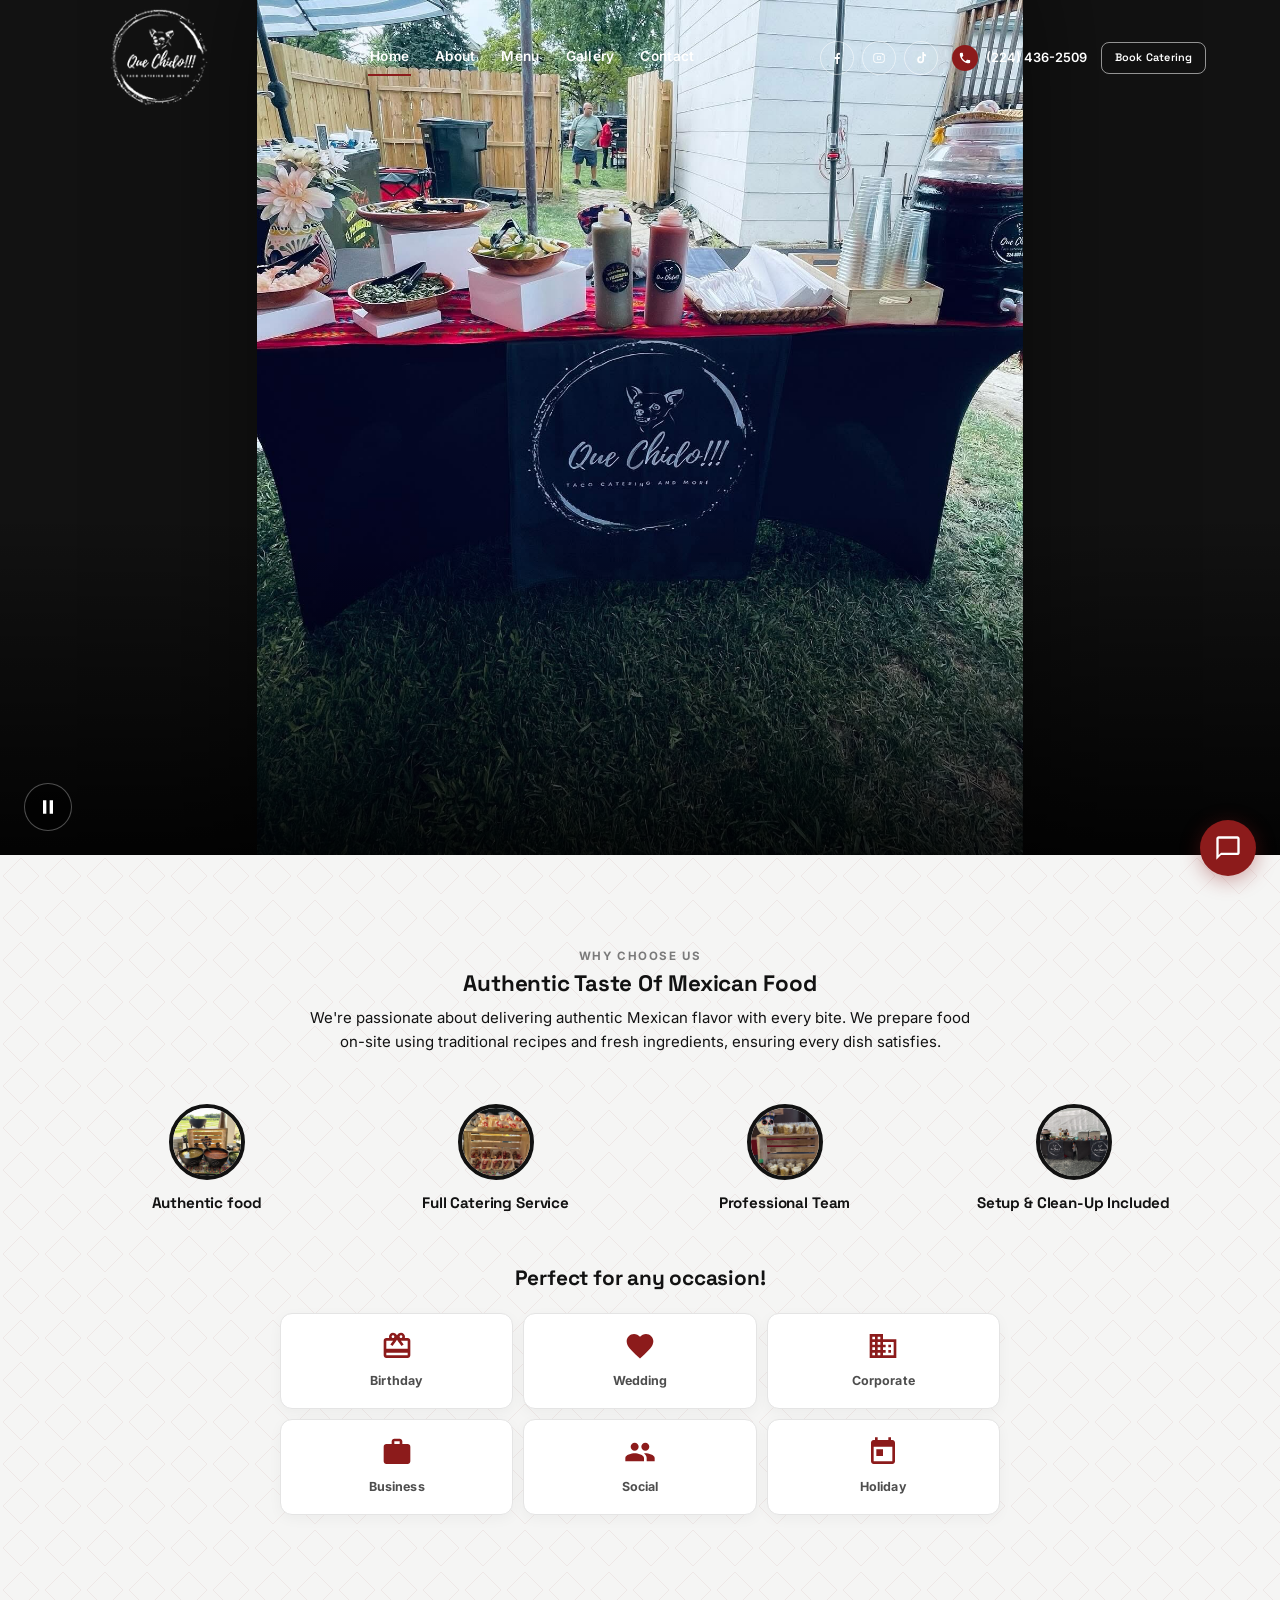
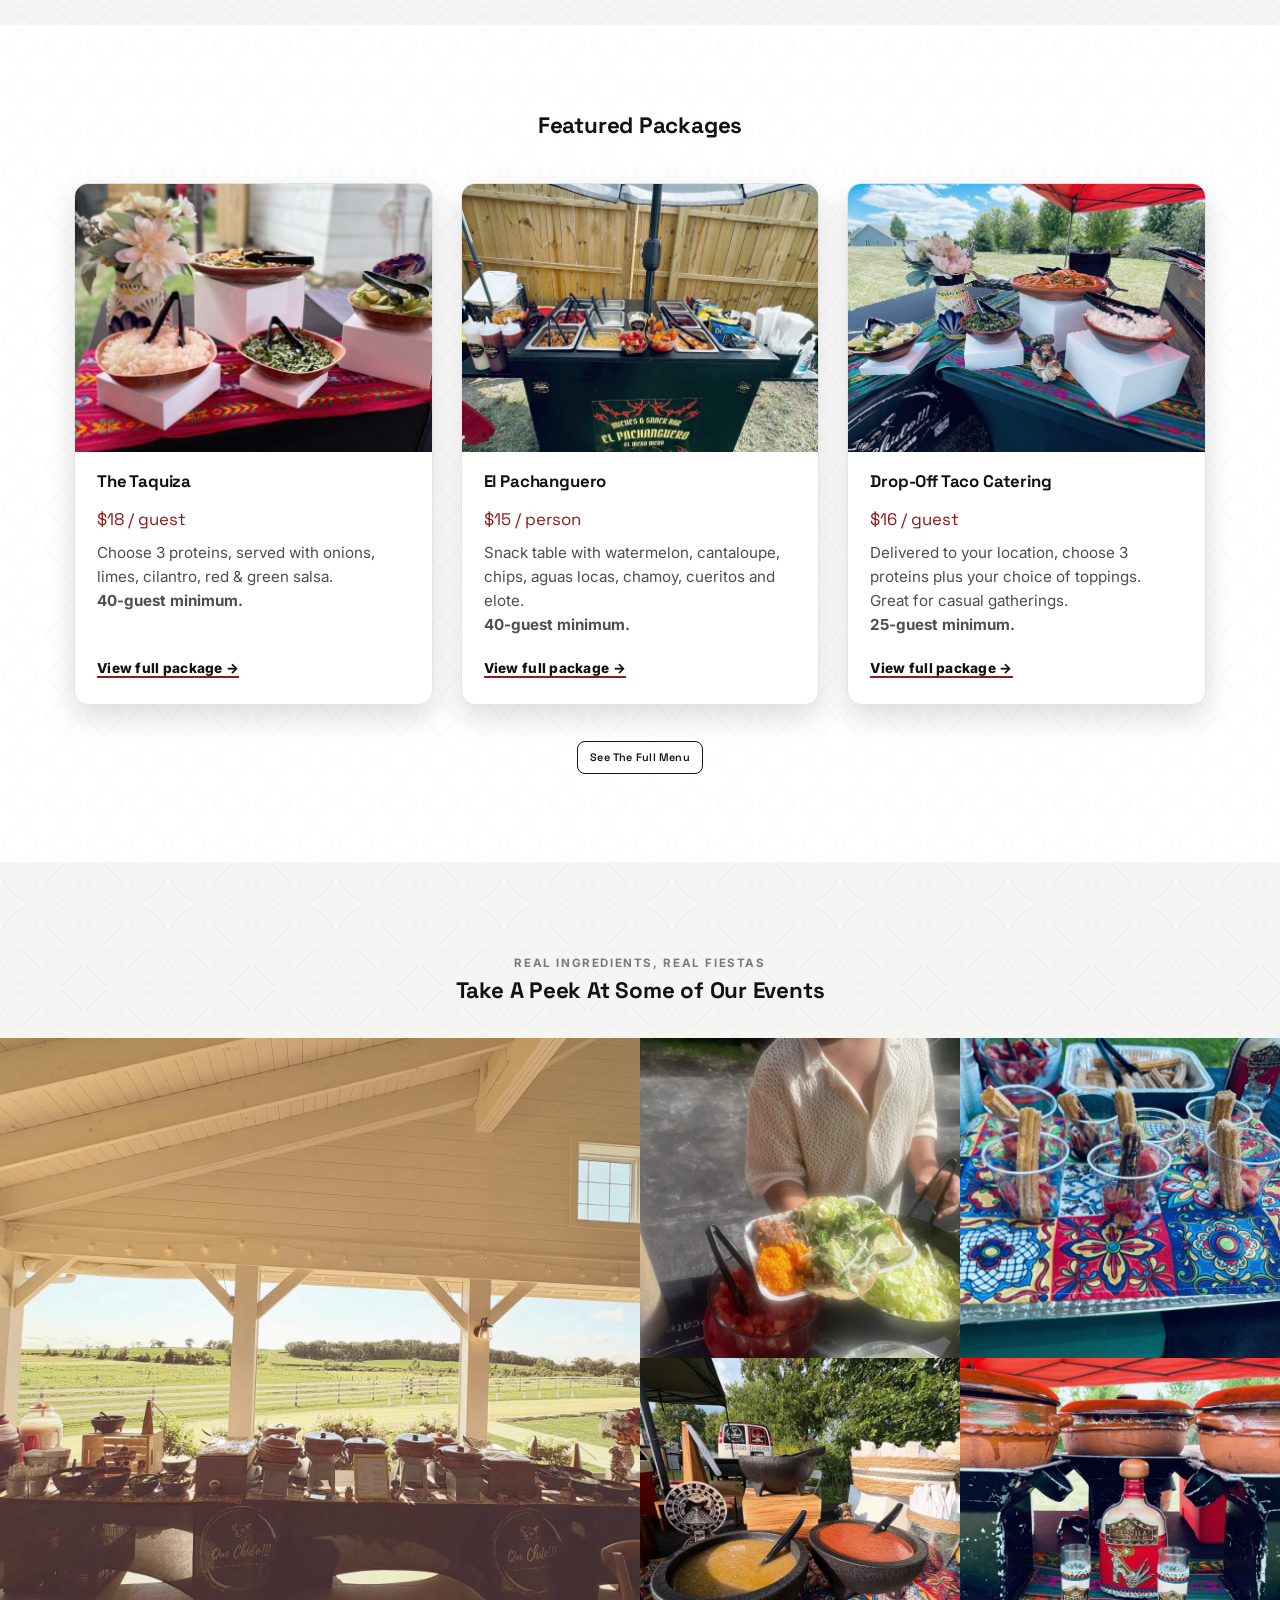
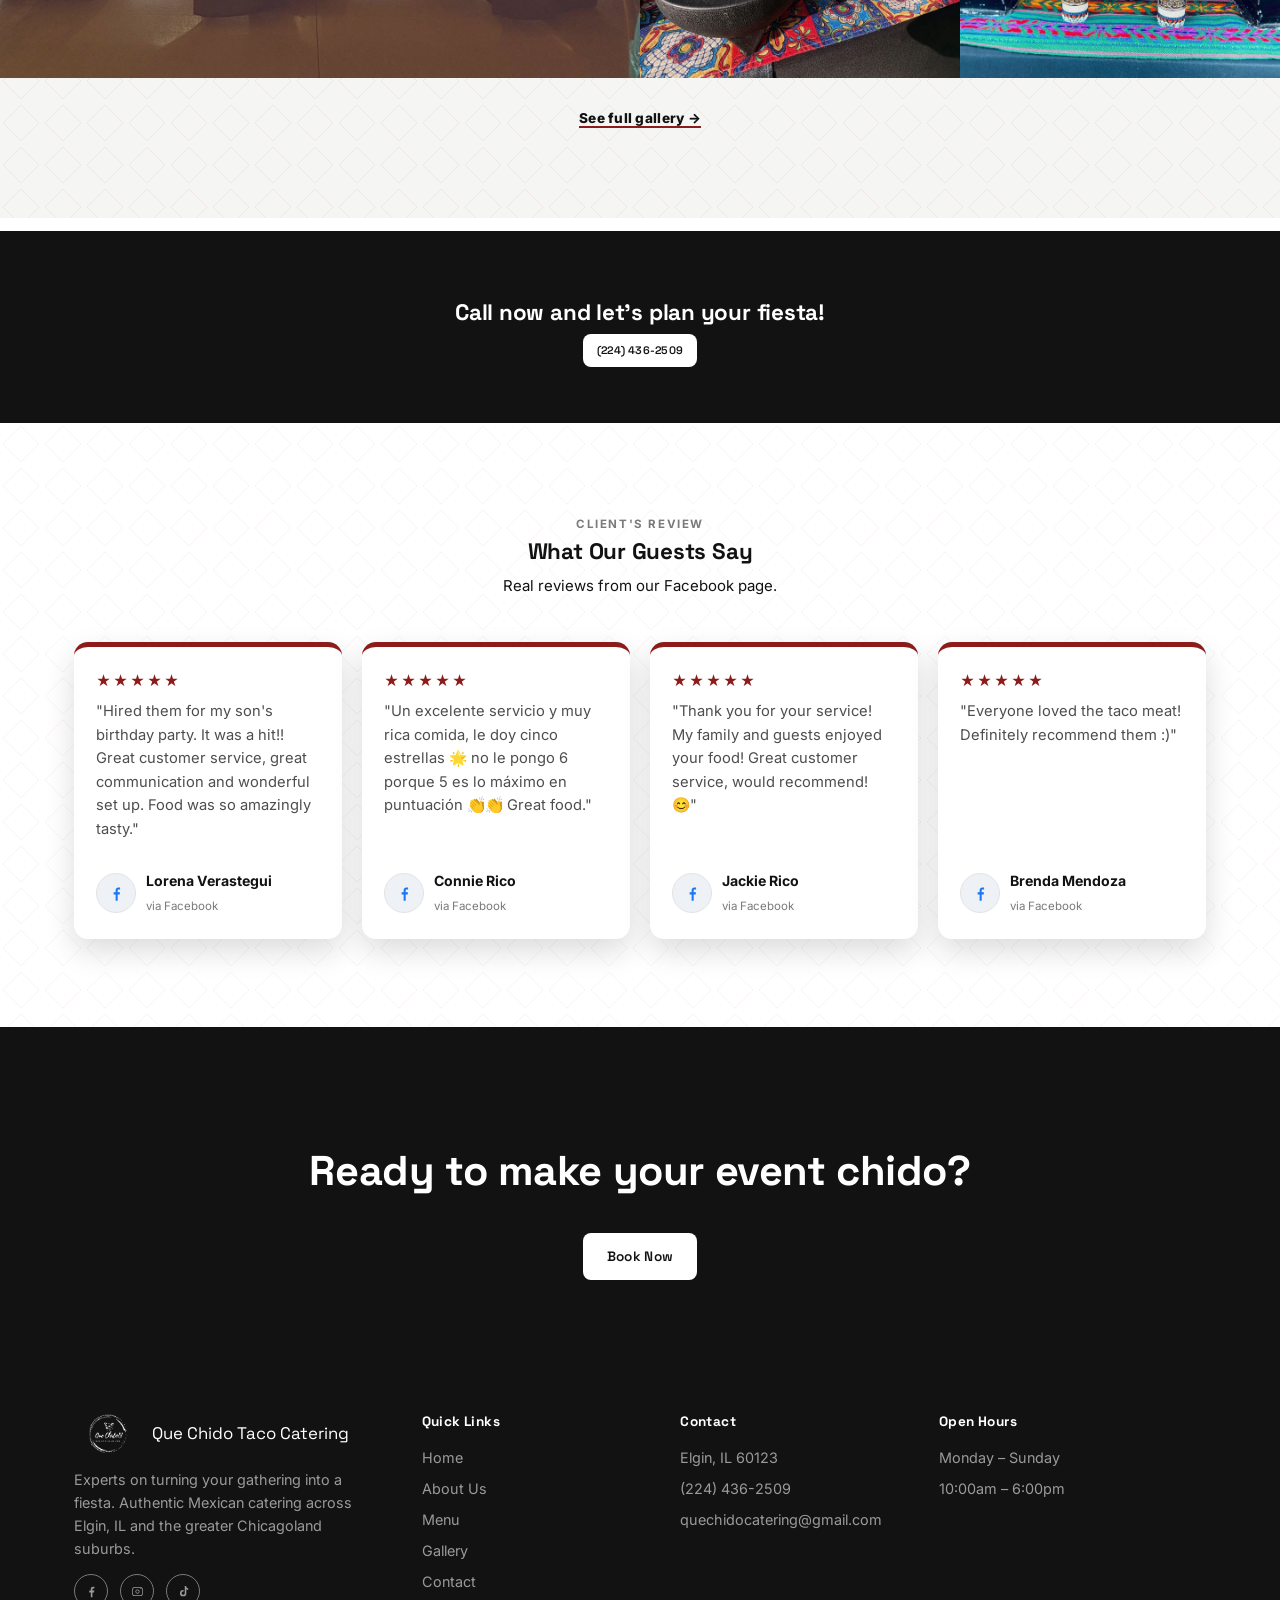
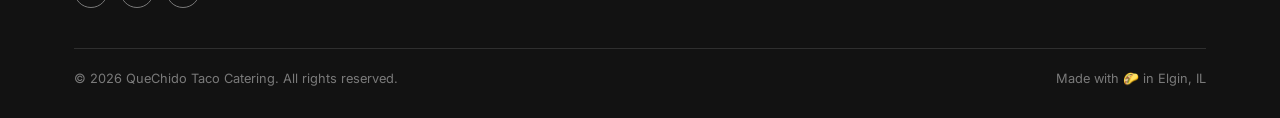
==== commit 1c106429: "updated menu as per clients request" ====
--- a/index.html
+++ b/index.html
@@ -139,11 +139,11 @@
         </div>
       </div>
       <div class="card">
-        <img src="photos/tacotoppingsetup.jpeg" alt="Build your own taco bar">
+        <img src="photos/tacotoppingsetup.jpeg" alt="Drop-off taco catering">
         <div class="card-body">
-          <h3>BYO Taco Bar</h3>
-          <span class="card-price">$16 / person</span>
-          <p>Drop-off catering, choose 2 proteins plus classic toppings. Great for casual gatherings. <br><strong>40-guest minimum.</strong></p>
+          <h3>Drop-Off Taco Catering</h3>
+          <span class="card-price">$16 / guest</span>
+          <p>Delivered to your location, choose 3 proteins plus your choice of toppings. Great for casual gatherings. <br><strong>25-guest minimum.</strong></p>
           <div class="card-cta"><a href="menu.html">View full package →</a></div>
         </div>
       </div>
@@ -293,4 +293,4 @@
 
 <script src="script.js"></script>
 </body>
-</html>
+</html>
--- a/styles.css
+++ b/styles.css
@@ -631,10 +631,12 @@
 }
 
 /* ---------- Estimator / Receipt styles ---------- */
-.estimator-controls{margin-top:12px;display:flex;gap:8px;align-items:center}
+.estimator-controls{margin-top:12px;display:flex;gap:12px;align-items:center}
 .estimator-price{font-weight:700;color:var(--red);font-size:.98rem;white-space:nowrap;margin-left:6px}
-.estimator-controls .estimator-label{font-weight:700;font-size:.85rem;color:var(--gray-700);display:flex;align-items:center;gap:8px}
-.estimator-controls .menu-qty{width:80px;padding:8px;border-radius:8px;border:1.5px solid var(--gray-200);font-size:1rem}
+.estimator-controls .estimator-label{font-weight:700;font-size:.88rem;color:var(--gray-700);display:flex;align-items:center;gap:10px}
+.estimator-controls .menu-qty{width:90px;padding:10px;border-radius:10px;border:1.5px solid var(--gray-200);font-size:1.15rem;line-height:1.4;min-height:44px}
+.estimator-controls .menu-qty::-webkit-inner-spin-button,
+.estimator-controls .menu-qty::-webkit-outer-spin-button{margin:0}
 .estimator-error{color:var(--red);font-weight:700;font-size:.82rem;min-height:20px;margin-left:6px;visibility:hidden;opacity:0;transition:opacity .12s ease}
 .estimator-error.visible{visibility:visible;opacity:1}
 
@@ -674,7 +676,12 @@
   .receipt-panel{left:12px;right:12px;bottom:12px;top:auto;width:auto;border-radius:12px}
   .receipt-panel.open{opacity:1}
   .estimator-controls{flex-wrap:wrap;grid-column:1/-1;justify-self:stretch;padding-right:0;margin-top:12px}
+  .estimator-controls .qty-wrap{flex-wrap:nowrap;justify-content:flex-start;align-items:center;gap:10px}
+  .estimator-controls .menu-qty{width:72px;max-width:72px;font-size:1.1rem;line-height:1.4}
+  .estimator-controls .qty-btn{padding:12px 16px;min-width:52px;font-size:1.05rem}
   .estimator-price{margin-top:6px}
+  .estimator-controls .estimator-label{display:flex;align-items:center;gap:6px;width:auto;justify-content:flex-start;flex:0 0 auto;white-space:nowrap;margin:0}
+  .estimator-controls .estimator-label input{width:72px;min-width:72px}
 }
 
 /* Extra compact / touch-friendly tweaks for small phones */
@@ -688,7 +695,7 @@
   .receipt-row{padding:6px 0;gap:6px}
   .receipt-row-name{font-size:.92rem}
   .receipt-row-price{font-size:.95rem}
-  .receipt-row-qty input{width:64px;padding:8px;border-radius:8px}
+  .receipt-row-qty input{width:72px;padding:10px;border-radius:10px;font-size:1rem}
   .receipt-row-remove{padding:8px;margin-right:4px}
   .receipt-footer{padding:10px;gap:8px}
   .receipt-actions{flex-direction:row;gap:8px}
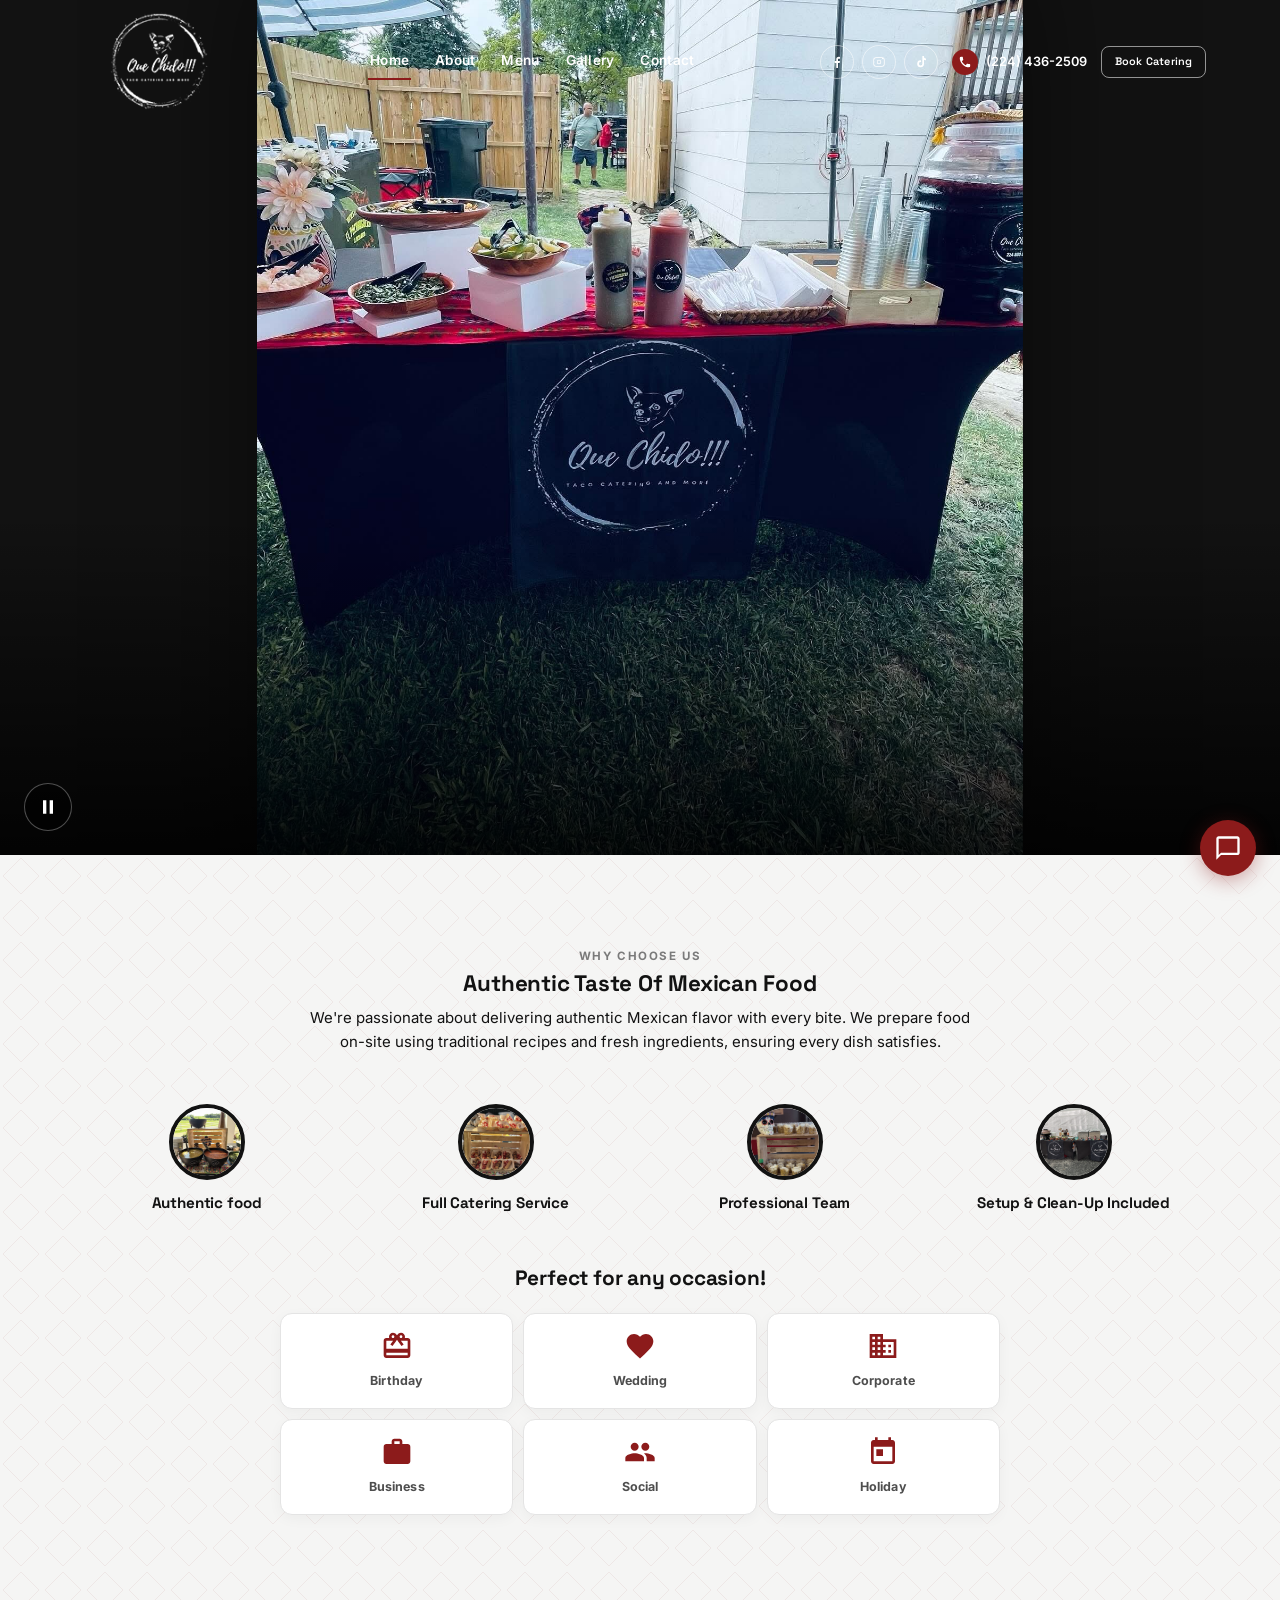
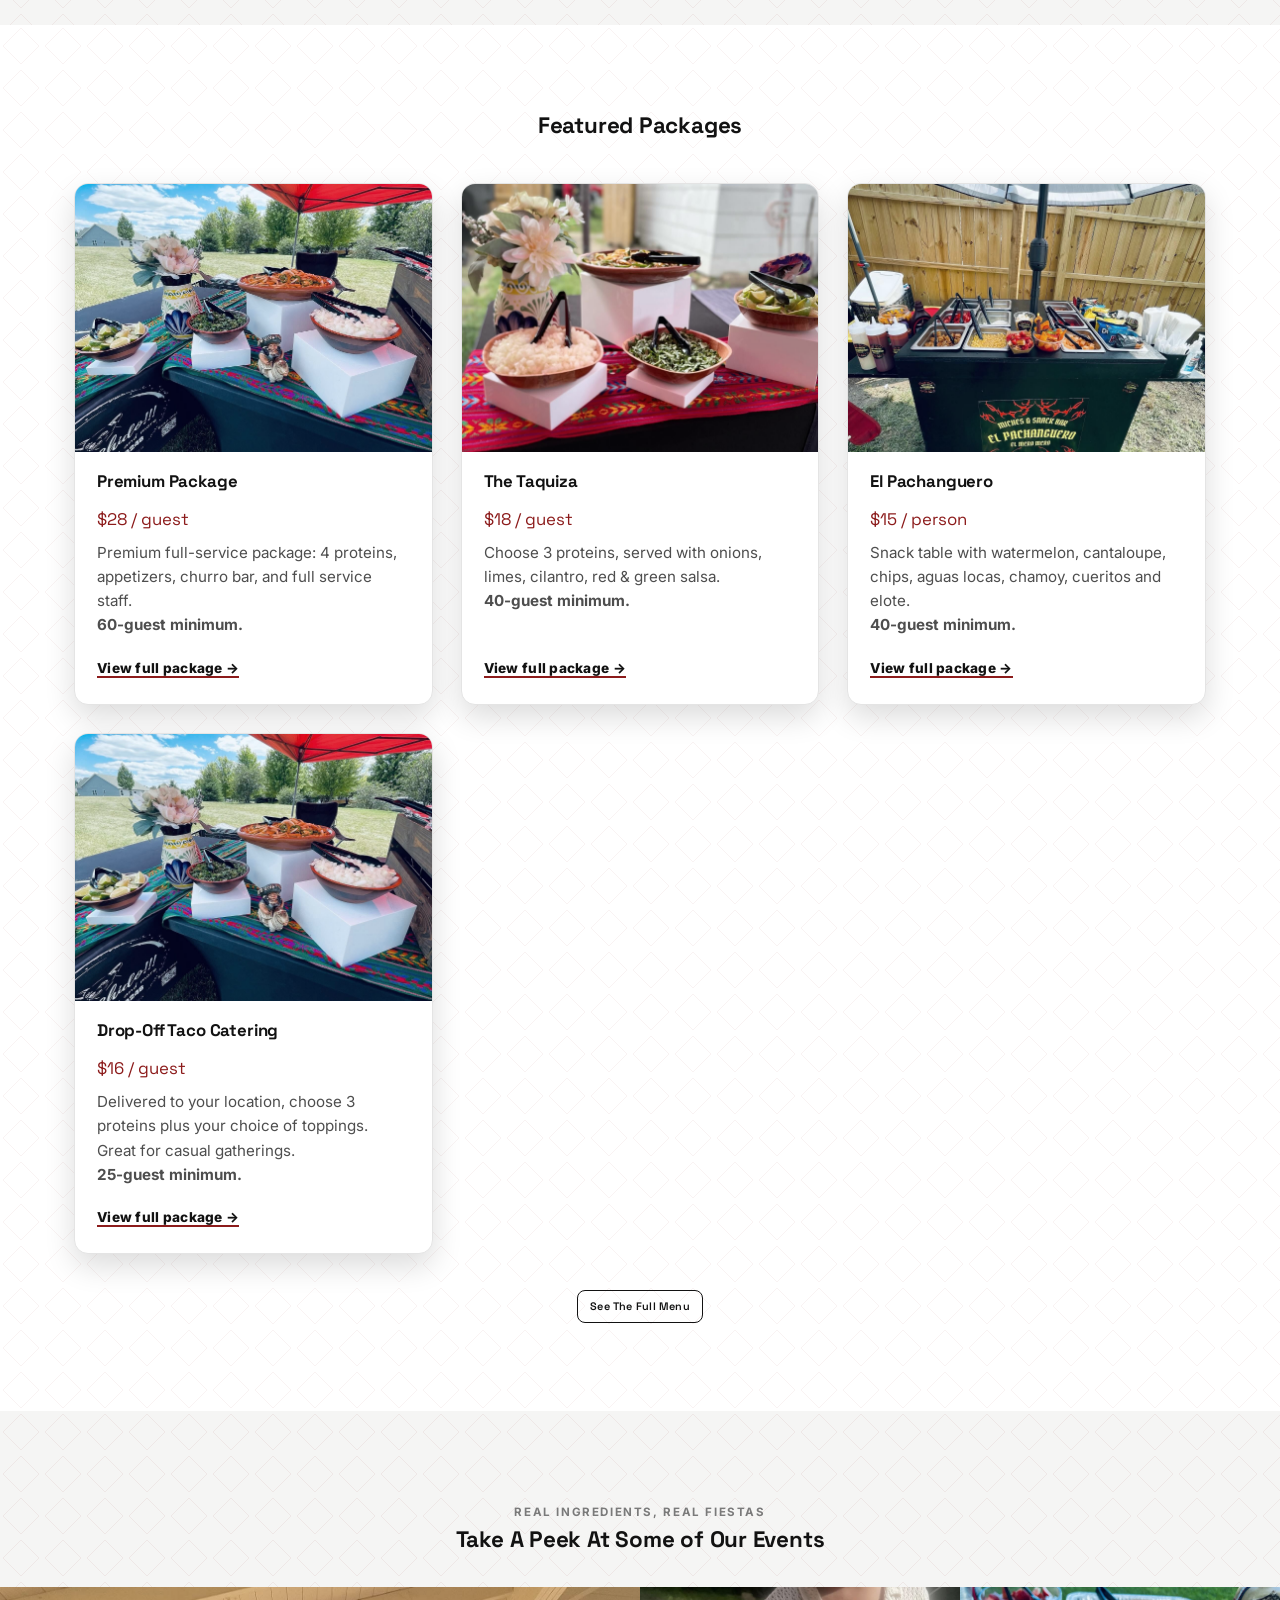
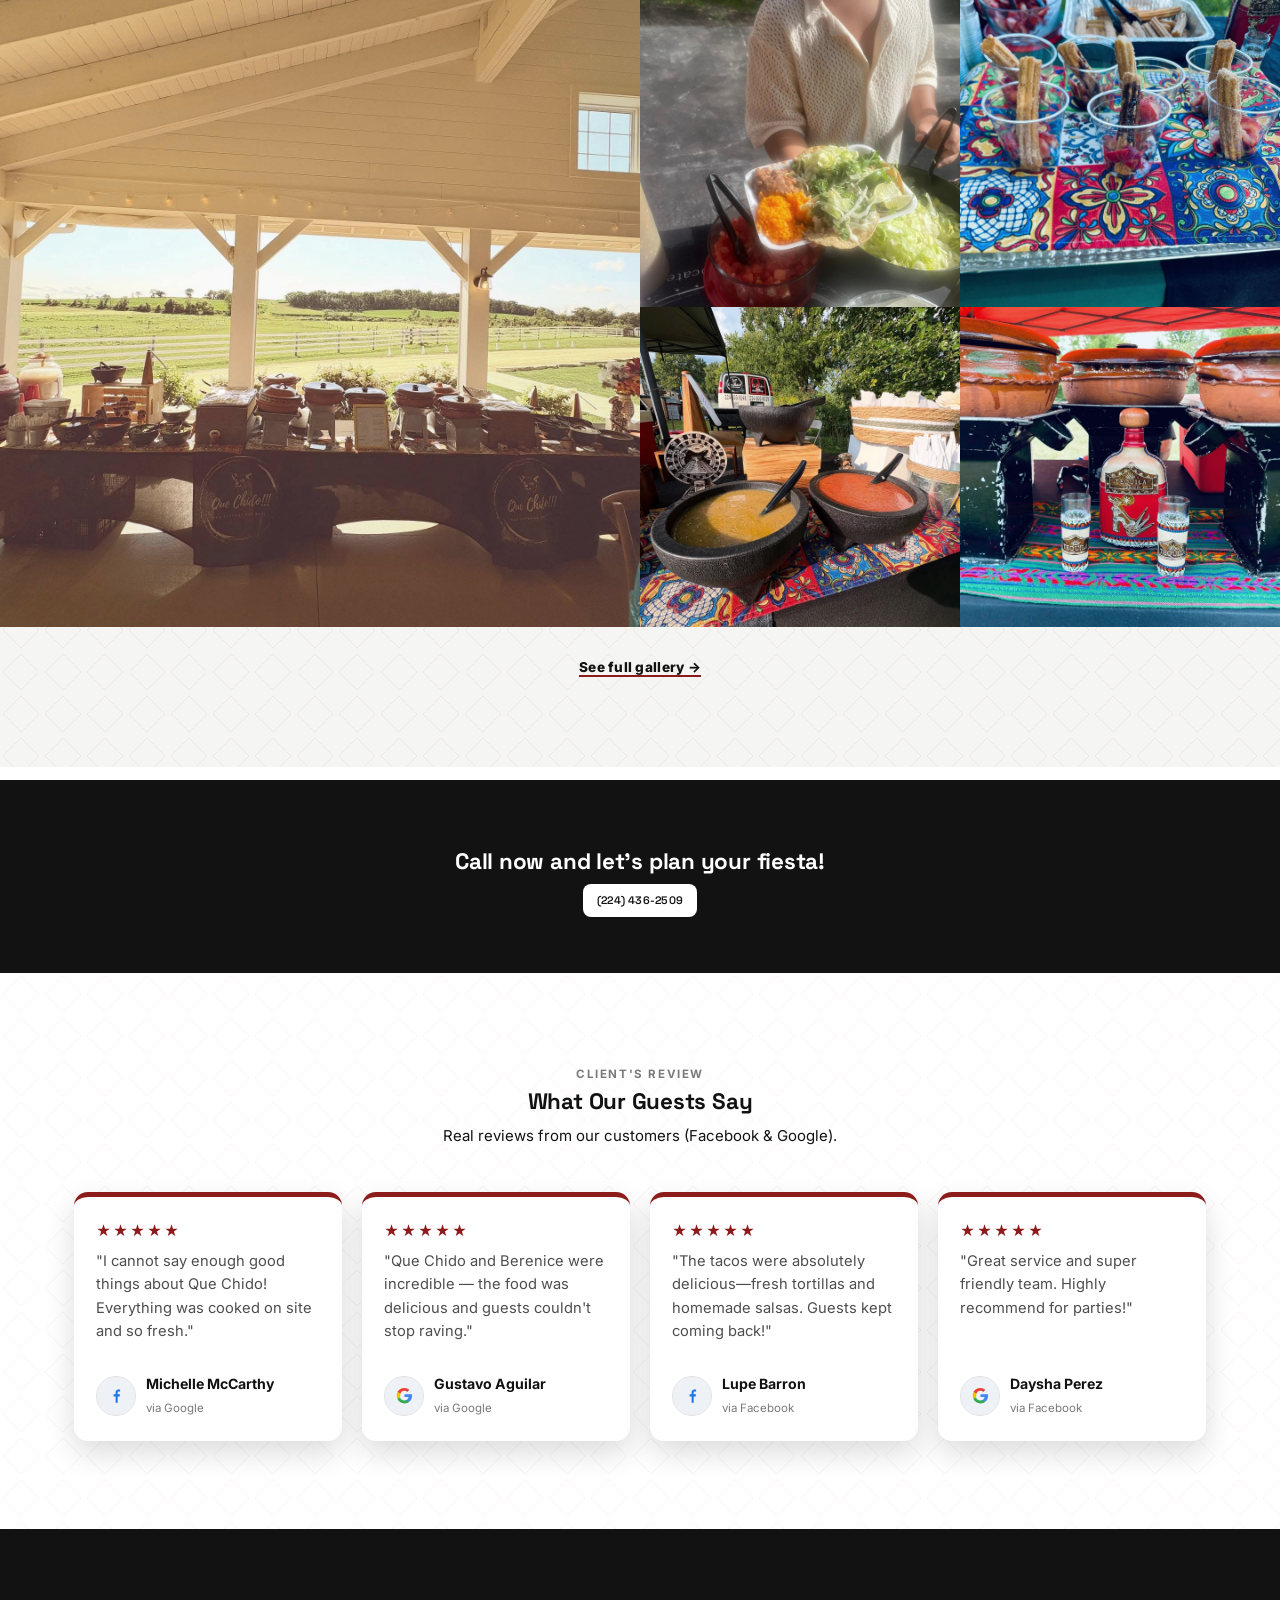
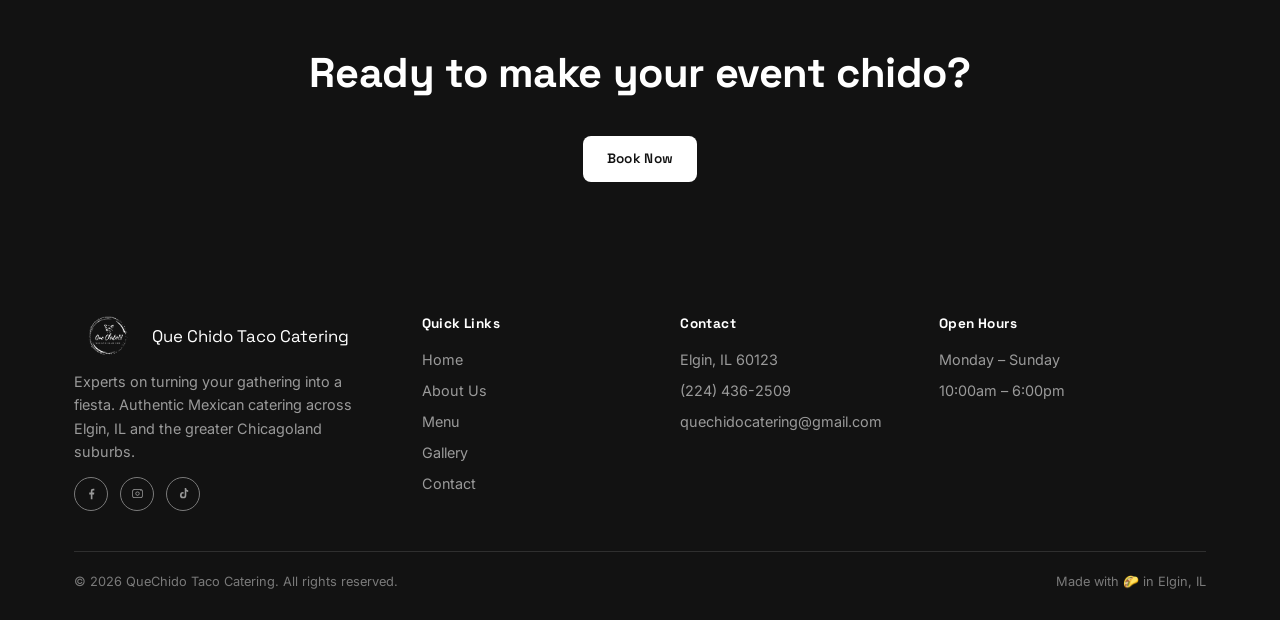
==== commit 2d1b9b44: "swapped premium package. put it first. added google reviews ." ====
--- a/index.html
+++ b/index.html
@@ -120,6 +120,15 @@
       <h2>Featured Packages</h2>
     </div>
     <div class="grid-3">
+      <div class="card card--preview">
+        <img src="photos/tacotoppingsetup.jpeg" alt="Premium package preview">
+        <div class="card-body">
+          <h3>Premium Package</h3>
+          <span class="card-price">$28 / guest</span>
+          <p>Premium full-service package: 4 proteins, appetizers, churro bar, and full service staff.<br><strong>60-guest minimum.</strong></p>
+          <div class="card-cta"><a href="menu.html">View full package →</a></div>
+        </div>
+      </div>
       <div class="card">
         <img src="photos/tacotoppings.jpeg" alt="The Taquiza package">
         <div class="card-body">
@@ -186,39 +195,42 @@
     <div class="center" style="max-width:640px;margin:0 auto 44px">
       <span class="eyebrow">Client's review</span>
       <h2>What Our Guests Say</h2>
-      <p>Real reviews from our Facebook page.</p>
+      <p>Real reviews from our customers (Facebook &amp; Google).</p>
     </div>
     <div class="testimonials">
       <div class="tcard">
         <div class="stars">★★★★★</div>
-        <p>"Hired them for my son's birthday party. It was a hit!! Great customer service, great communication and wonderful set up. Food was so amazingly tasty."</p>
+        <p>"I cannot say enough good things about Que Chido! Everything was cooked on site and so fresh."</p>
         <div class="who">
           <div class="avatar-fb"><svg viewBox="0 0 24 24"><path d="M13.5 21v-7.6h2.55l.38-2.96h-2.93V8.53c0-.86.24-1.44 1.47-1.44h1.57V4.46A21 21 0 0 0 14.5 4.3c-2.14 0-3.6 1.3-3.6 3.69v2.45H8.35v2.96h2.55V21h2.6z"/></svg></div>
-          <div><strong>Lorena Verastegui</strong><span>via Facebook</span></div>
-        </div>
-      </div>
+          <div><strong>Michelle McCarthy</strong><span>via Google</span></div>
+        </div>
+      </div>
+
       <div class="tcard">
         <div class="stars">★★★★★</div>
-        <p>"Un excelente servicio y muy rica comida, le doy cinco estrellas 🌟 no le pongo 6 porque 5 es lo máximo en puntuación 👏👏 Great food."</p>
+        <p>"Que Chido and Berenice were incredible — the food was delicious and guests couldn't stop raving."</p>
+        <div class="who">
+          <div class="avatar-fb"><svg viewBox="0 0 24 24"><path fill="#4285F4" d="M21.6 12.23c0-.68-.06-1.33-.17-1.96H12v3.7h5.3c-.23 1.25-.93 2.3-1.98 3.01v2.5h3.2c1.88-1.73 2.96-4.3 2.96-7.25z"/><path fill="#34A853" d="M12 22c2.43 0 4.48-.8 5.97-2.18l-3.2-2.5c-.88.59-2.01.94-3.17.94-2.44 0-4.51-1.64-5.25-3.84H3.3v2.42C4.8 19.86 8.12 22 12 22z"/><path fill="#FBBC05" d="M6.75 13.34a5.99 5.99 0 010-3.68V7.24H3.3a9.99 9.99 0 000 9.52l3.45-3.42z"/><path fill="#EA4335" d="M12 6.1c1.32 0 2.5.45 3.43 1.34l2.57-2.57C16.47 3.5 14.43 2.6 12 2.6 8.12 2.6 4.8 4.74 3.3 7.24l3.45 2.42C7.49 7.74 9.56 6.1 12 6.1z"/></svg></div>
+          <div><strong>Gustavo Aguilar</strong><span>via Google</span></div>
+        </div>
+      </div>
+
+      <div class="tcard">
+        <div class="stars">★★★★★</div>
+        <p>"The tacos were absolutely delicious—fresh tortillas and homemade salsas. Guests kept coming back!"</p>
         <div class="who">
           <div class="avatar-fb"><svg viewBox="0 0 24 24"><path d="M13.5 21v-7.6h2.55l.38-2.96h-2.93V8.53c0-.86.24-1.44 1.47-1.44h1.57V4.46A21 21 0 0 0 14.5 4.3c-2.14 0-3.6 1.3-3.6 3.69v2.45H8.35v2.96h2.55V21h2.6z"/></svg></div>
-          <div><strong>Connie Rico</strong><span>via Facebook</span></div>
-        </div>
-      </div>
+          <div><strong>Lupe Barron</strong><span>via Facebook</span></div>
+        </div>
+      </div>
+
       <div class="tcard">
         <div class="stars">★★★★★</div>
-        <p>"Thank you for your service! My family and guests enjoyed your food! Great customer service, would recommend! 😊"</p>
+        <p>"Great service and super friendly team. Highly recommend for parties!"</p>
         <div class="who">
-          <div class="avatar-fb"><svg viewBox="0 0 24 24"><path d="M13.5 21v-7.6h2.55l.38-2.96h-2.93V8.53c0-.86.24-1.44 1.47-1.44h1.57V4.46A21 21 0 0 0 14.5 4.3c-2.14 0-3.6 1.3-3.6 3.69v2.45H8.35v2.96h2.55V21h2.6z"/></svg></div>
-          <div><strong>Jackie Rico</strong><span>via Facebook</span></div>
-        </div>
-      </div>
-      <div class="tcard">
-        <div class="stars">★★★★★</div>
-        <p>"Everyone loved the taco meat! Definitely recommend them :)"</p>
-        <div class="who">
-          <div class="avatar-fb"><svg viewBox="0 0 24 24"><path d="M13.5 21v-7.6h2.55l.38-2.96h-2.93V8.53c0-.86.24-1.44 1.47-1.44h1.57V4.46A21 21 0 0 0 14.5 4.3c-2.14 0-3.6 1.3-3.6 3.69v2.45H8.35v2.96h2.55V21h2.6z"/></svg></div>
-          <div><strong>Brenda Mendoza</strong><span>via Facebook</span></div>
+          <div class="avatar-fb"><svg viewBox="0 0 24 24"><path fill="#4285F4" d="M21.6 12.23c0-.68-.06-1.33-.17-1.96H12v3.7h5.3c-.23 1.25-.93 2.3-1.98 3.01v2.5h3.2c1.88-1.73 2.96-4.3 2.96-7.25z"/><path fill="#34A853" d="M12 22c2.43 0 4.48-.8 5.97-2.18l-3.2-2.5c-.88.59-2.01.94-3.17.94-2.44 0-4.51-1.64-5.25-3.84H3.3v2.42C4.8 19.86 8.12 22 12 22z"/><path fill="#FBBC05" d="M6.75 13.34a5.99 5.99 0 010-3.68V7.24H3.3a9.99 9.99 0 000 9.52l3.45-3.42z"/><path fill="#EA4335" d="M12 6.1c1.32 0 2.5.45 3.43 1.34l2.57-2.57C16.47 3.5 14.43 2.6 12 2.6 8.12 2.6 4.8 4.74 3.3 7.24l3.45 2.42C7.49 7.74 9.56 6.1 12 6.1z"/></svg></div>
+          <div><strong>Daysha Perez</strong><span>via Facebook</span></div>
         </div>
       </div>
 
--- a/styles.css
+++ b/styles.css
@@ -162,7 +162,7 @@
 }
 header.site .wrap{
   display:flex;align-items:center;justify-content:space-between;
-  padding-top:8px;padding-bottom:8px;gap:18px;
+  padding-top:12px;padding-bottom:12px;gap:18px;
   min-height:var(--header-h);
 }
 .brand{display:flex;align-items:center;gap:10px;font-family:'Space Grotesk',sans-serif;font-weight:700;font-size:.95rem;color:var(--white)}
@@ -363,9 +363,10 @@
 .feature h4{font-size:.95rem}
 
 .testimonials{display:grid;grid-template-columns:repeat(auto-fit,minmax(230px,1fr));gap:20px}
-.tcard{background:var(--white);border-radius:var(--radius);padding:22px;box-shadow:var(--shadow);border-top:5px solid var(--red);display:flex;flex-direction:column}
+.tcard{background:var(--white);border-radius:var(--radius);padding:22px;box-shadow:var(--shadow);border-top:5px solid var(--red);display:flex;flex-direction:column;transition:opacity .35s ease,transform .35s ease;min-height:160px}
+.tcard.fade{opacity:0;transform:translateY(6px)}
 .tcard .stars{color:var(--red);letter-spacing:2px;margin-bottom:8px;font-size:.9rem}
-.tcard p{font-size:.92rem;color:var(--gray-700);flex:1}
+.tcard p{font-size:.92rem;color:var(--gray-700);flex:1;min-height:72px;overflow:hidden}
 .tcard .who{display:flex;align-items:center;gap:10px;margin-top:14px}
 .avatar-fb{
   width:40px;height:40px;border-radius:50%;flex-shrink:0;
@@ -373,23 +374,36 @@
   background:#EEF1F5;border:1.5px solid var(--gray-200);
 }
 .avatar-fb svg{width:19px;height:19px;fill:#1877F2}
+.avatar-fb img{width:100%;height:100%;object-fit:cover;border-radius:50%;display:block}
+
+.testimonials{position:relative}
+.testimonials-controls{display:none}
 .tcard .who strong{display:block;font-size:.88rem}
 .tcard .who span{font-size:.72rem;color:var(--gray-500)}
 
 /* ---------- Menu page ---------- */
 .menu-item{
-  display:grid;grid-template-columns:200px 1fr auto;gap:14px;align-items:start;
+  display:grid;grid-template-columns:200px 1fr;gap:26px;
   background:var(--white);border-radius:var(--radius);overflow:hidden;box-shadow:var(--shadow);
-  margin-bottom:22px;border:1px solid var(--gray-200);
+  margin-bottom:26px;border:1px solid var(--gray-200);
 }
 .menu-item img{width:100%;height:100%;object-fit:cover;filter:grayscale(.15)}
 .menu-item-body{padding:22px 24px 22px 0}
 .menu-item-body h3{font-size:1.15rem;margin-bottom:.15em}
 .menu-item-body .price{font-family:'Space Grotesk',sans-serif;color:var(--red);font-size:1rem;margin-bottom:.5em;display:block}
 .menu-item-body ul{margin:.6em 0 0;display:grid;grid-template-columns:1fr 1fr;gap:4px 18px}
+.menu-item-body ul.menu-list--single{grid-template-columns:1fr}
 .menu-item-body li{font-size:.9rem;position:relative;padding-left:16px}
 .menu-item-body li::before{content:"•";color:var(--ink);position:absolute;left:0;font-weight:900}
 .menu-note{font-size:.86rem;color:var(--gray-500);font-style:italic;margin-top:.6em}
+.menu-item-body li .menu-note{display:inline;margin:0}
+.menu-subhead{
+  display:block;font-family:'Inter',sans-serif;font-weight:700;font-size:.72rem;
+  text-transform:uppercase;letter-spacing:.08em;color:var(--gray-500);
+  margin:16px 0 2px;
+}
+/* Dish picker — compact pill row + one shared description box below,
+   so 6 dish blurbs don't turn into 6 stacked accordions. */
 .extras-box{background:var(--off-white);border:2px dashed var(--gray-400);border-radius:var(--radius);padding:26px 28px;margin-top:10px}
 .extras-box h3{color:var(--ink)}
 
@@ -555,6 +569,7 @@
   .menu-item{grid-template-columns:1fr}
   .menu-item img{aspect-ratio:16/9}
   .menu-item-body{padding:20px}
+  .menu-item-body ul{grid-template-columns:1fr}
   .gallery-grid{grid-template-columns:repeat(4,1fr)}
 }
 @media (max-width:720px){
@@ -629,82 +644,3 @@
   .gallery-grid{grid-template-columns:repeat(2,1fr)}
   .section{padding:56px 0}
 }
-
-/* ---------- Estimator / Receipt styles ---------- */
-.estimator-controls{margin-top:12px;display:flex;gap:12px;align-items:center}
-.estimator-price{font-weight:700;color:var(--red);font-size:.98rem;white-space:nowrap;margin-left:6px}
-.estimator-controls .estimator-label{font-weight:700;font-size:.88rem;color:var(--gray-700);display:flex;align-items:center;gap:10px}
-.estimator-controls .menu-qty{width:90px;padding:10px;border-radius:10px;border:1.5px solid var(--gray-200);font-size:1.15rem;line-height:1.4;min-height:44px}
-.estimator-controls .menu-qty::-webkit-inner-spin-button,
-.estimator-controls .menu-qty::-webkit-outer-spin-button{margin:0}
-.estimator-error{color:var(--red);font-weight:700;font-size:.82rem;min-height:20px;margin-left:6px;visibility:hidden;opacity:0;transition:opacity .12s ease}
-.estimator-error.visible{visibility:visible;opacity:1}
-
-.qty-wrap{display:flex;align-items:center;gap:8px}
-.qty-btn{background:var(--gray-200);border:0;padding:6px 10px;border-radius:8px;font-size:1.05rem;cursor:pointer}
-.qty-btn:active{transform:translateY(1px)}
-.estimator-size-label{margin-right:8px;font-weight:600}
-.estimator-size{padding:6px;border-radius:8px;border:1.5px solid var(--gray-200)}
-
-.price-note{font-size:.92rem}
-
-.receipt-panel{position:fixed;right:24px;top:calc(var(--header-h) + 140px);width:340px;background:var(--white);border-radius:12px;box-shadow:var(--shadow);border:1px solid var(--gray-200);z-index:150;opacity:0;pointer-events:none;transition:opacity .2s ease,transform .2s ease}
-.receipt-cart-toggle{position:fixed;top:calc(var(--header-h) + 44px);right:16px;z-index:9999;background:linear-gradient(135deg, #d51919, #a81313);color:var(--white);border:1px solid rgba(255,255,255,.95);box-shadow:0 20px 40px rgba(0,0,0,.32);border-radius:50%;width:54px;height:54px;display:none;align-items:center;justify-content:center;cursor:pointer;transition:transform .15s ease,box-shadow .15s ease,background .15s ease}
-.receipt-cart-toggle:hover{transform:scale(1.05);box-shadow:0 22px 44px rgba(0,0,0,.34)}
-.receipt-cart-toggle:focus{outline:none;box-shadow:0 0 0 3px rgba(255,255,255,.35),0 22px 44px rgba(0,0,0,.34)}
-.receipt-cart-toggle svg.cart-icon{width:24px;height:24px;display:block;fill:currentColor}
-.receipt-cart-toggle .receipt-badge{background:var(--white);color:var(--red);font-weight:700;font-size:.72rem;line-height:1;border-radius:999px;padding:3px 6px;position:absolute;top:6px;right:6px;display:none;box-shadow:0 1px 3px rgba(0,0,0,.16)}
-.receipt-panel.open{opacity:1;pointer-events:auto;transform:translateY(0)}
-.receipt-panel .receipt-header{display:flex;align-items:center;justify-content:space-between;padding:14px 16px;border-bottom:1px solid var(--gray-200)}
-.receipt-panel .receipt-header h4{margin:0;font-size:1rem}
-.receipt-panel .receipt-close{background:transparent;border:0;font-size:1.1rem;cursor:pointer;color:var(--gray-500)}
-.receipt-panel .receipt-body{max-height:320px;overflow:auto;padding:12px 16px}
-.receipt-row{display:flex;gap:8px;align-items:center;padding:8px 0;border-bottom:1px solid rgba(0,0,0,0.04)}
-.receipt-row-name{flex:1;font-weight:600;font-size:.95rem}
-.receipt-row-qty input{width:56px;padding:6px;border-radius:8px;border:1px solid var(--gray-200)}
-.receipt-row-price{font-weight:700;color:var(--red);white-space:nowrap}
-.receipt-row-remove{background:transparent;border:0;color:var(--gray-500);font-size:1.05rem;padding:6px;cursor:pointer}
-.receipt-footer{padding:12px 16px;border-top:1px solid var(--gray-200);display:flex;flex-direction:column;gap:10px}
-.receipt-total{display:flex;justify-content:space-between;align-items:center;font-size:1rem}
-.receipt-actions{display:flex;gap:8px;justify-content:space-between}
-.receipt-actions .receipt-request{background:var(--ink);color:var(--white);text-decoration:none;display:inline-flex;align-items:center;justify-content:center}
-
-.receipt-disclaimer{color:var(--gray-700);font-weight:700;text-align:center;margin-top:8px;font-size:.85rem}
-.receipt-disclaimer br{content:"";display:block;margin:6px 0}
-
-@media (max-width:720px){
-  .receipt-panel{left:12px;right:12px;bottom:12px;top:auto;width:auto;border-radius:12px}
-  .receipt-panel.open{opacity:1}
-  .estimator-controls{flex-wrap:wrap;grid-column:1/-1;justify-self:stretch;padding-right:0;margin-top:12px}
-  .estimator-controls .qty-wrap{flex-wrap:nowrap;justify-content:flex-start;align-items:center;gap:10px}
-  .estimator-controls .menu-qty{width:72px;max-width:72px;font-size:1.1rem;line-height:1.4}
-  .estimator-controls .qty-btn{padding:12px 16px;min-width:52px;font-size:1.05rem}
-  .estimator-price{margin-top:6px}
-  .estimator-controls .estimator-label{display:flex;align-items:center;gap:6px;width:auto;justify-content:flex-start;flex:0 0 auto;white-space:nowrap;margin:0}
-  .estimator-controls .estimator-label input{width:72px;min-width:72px}
-}
-
-/* Extra compact / touch-friendly tweaks for small phones */
-@media (max-width:480px){
-  .receipt-cart-toggle{top:calc(var(--header-h) + 16px);bottom:auto;right:14px;}
-  .receipt-panel{left:8px;right:8px;top:calc(var(--header-h) + 88px);bottom:auto;padding:8px;border-radius:10px}
-  .receipt-panel .receipt-header{padding:10px}
-  .receipt-panel .receipt-header h4{font-size:.95rem}
-  .receipt-panel .receipt-close{font-size:1.3rem;padding:8px}
-  .receipt-panel .receipt-body{max-height:220px;padding:8px 10px}
-  .receipt-row{padding:6px 0;gap:6px}
-  .receipt-row-name{font-size:.92rem}
-  .receipt-row-price{font-size:.95rem}
-  .receipt-row-qty input{width:72px;padding:10px;border-radius:10px;font-size:1rem}
-  .receipt-row-remove{padding:8px;margin-right:4px}
-  .receipt-footer{padding:10px;gap:8px}
-  .receipt-actions{flex-direction:row;gap:8px}
-  .receipt-actions .receipt-clear,
-  .receipt-actions .receipt-request{flex:1;padding:10px 12px;font-size:.95rem;border-radius:10px;min-height:44px}
-  .receipt-actions .receipt-clear{background:transparent;border:1px solid var(--gray-200)}
-  .receipt-actions .receipt-request{justify-content:center}
-  .receipt-disclaimer{font-size:.78rem;line-height:1.12}
-}
-
-.receipt-header-tools{display:flex;align-items:center;gap:8px}
-.receipt-badge{background:var(--red);color:var(--white);font-weight:700;font-size:.72rem;line-height:1;border-radius:999px;padding:2px 6px;display:none;position:absolute;top:-6px;right:-6px}
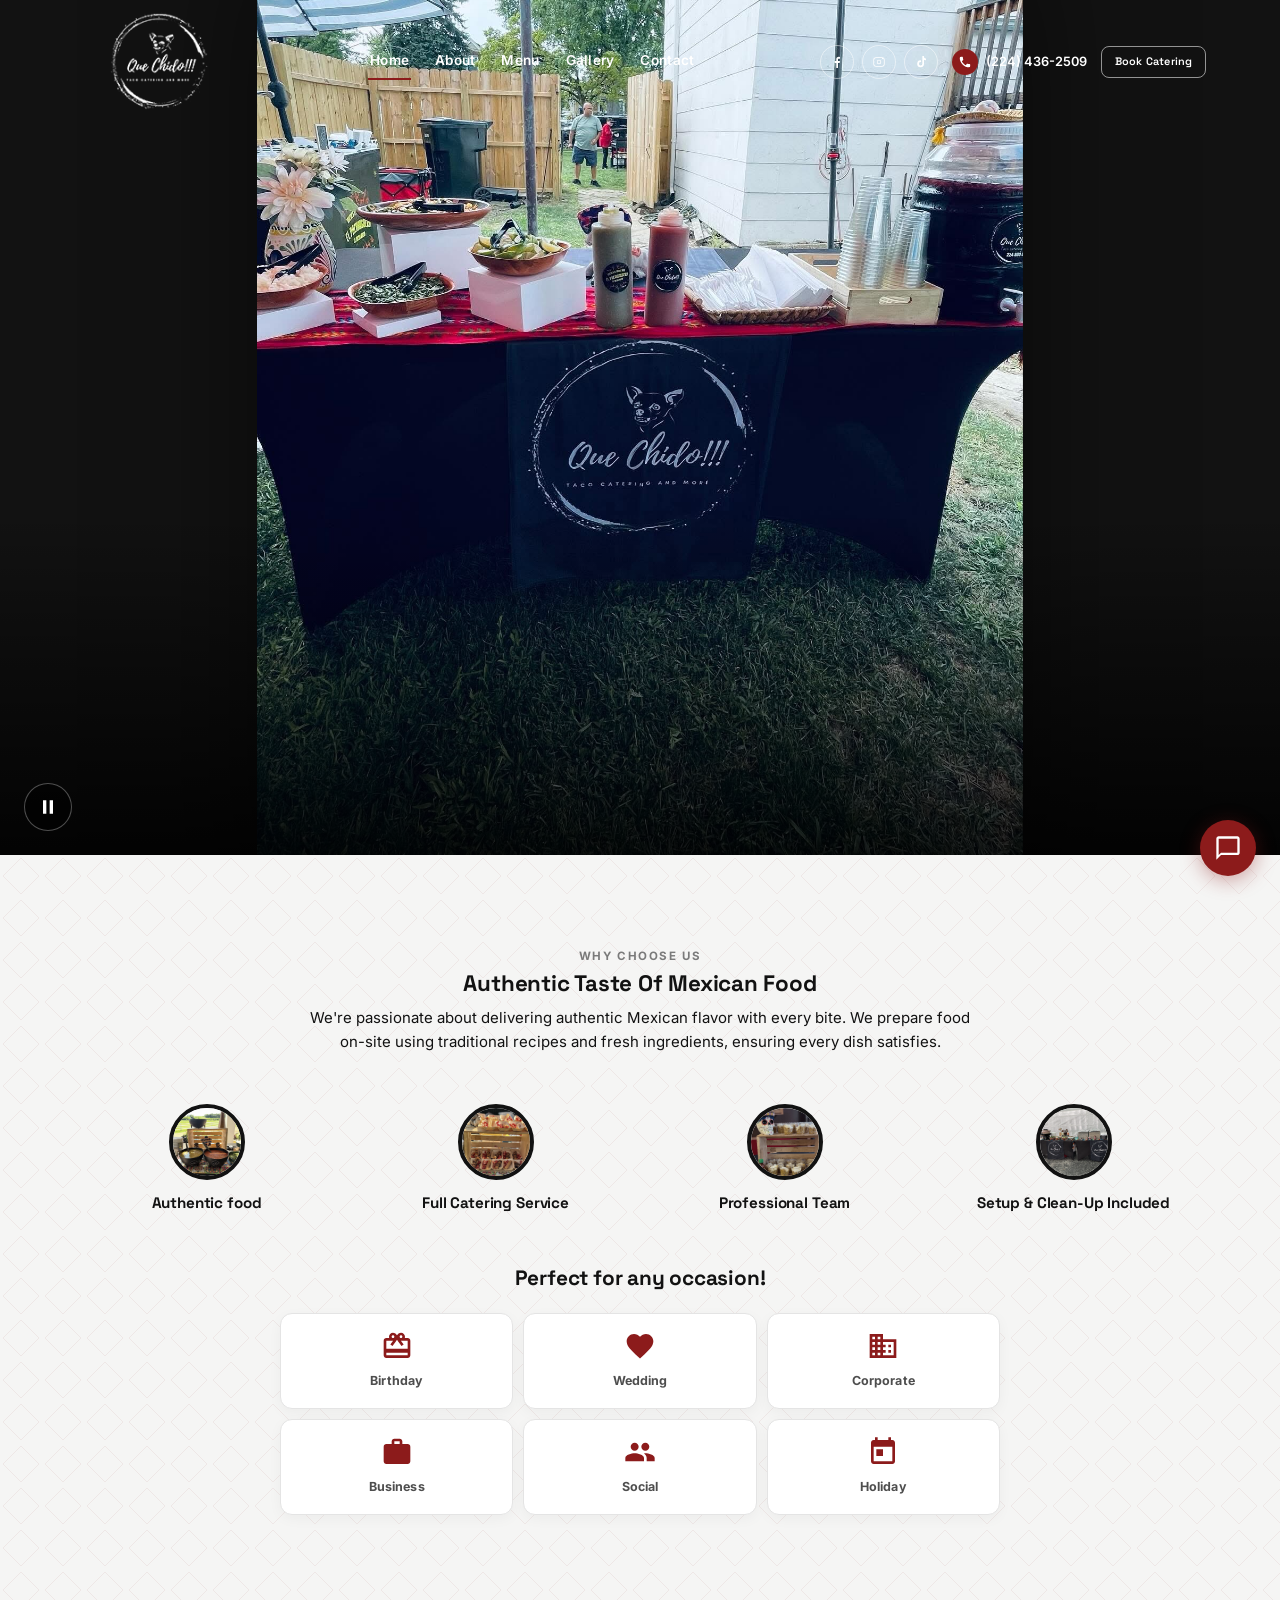
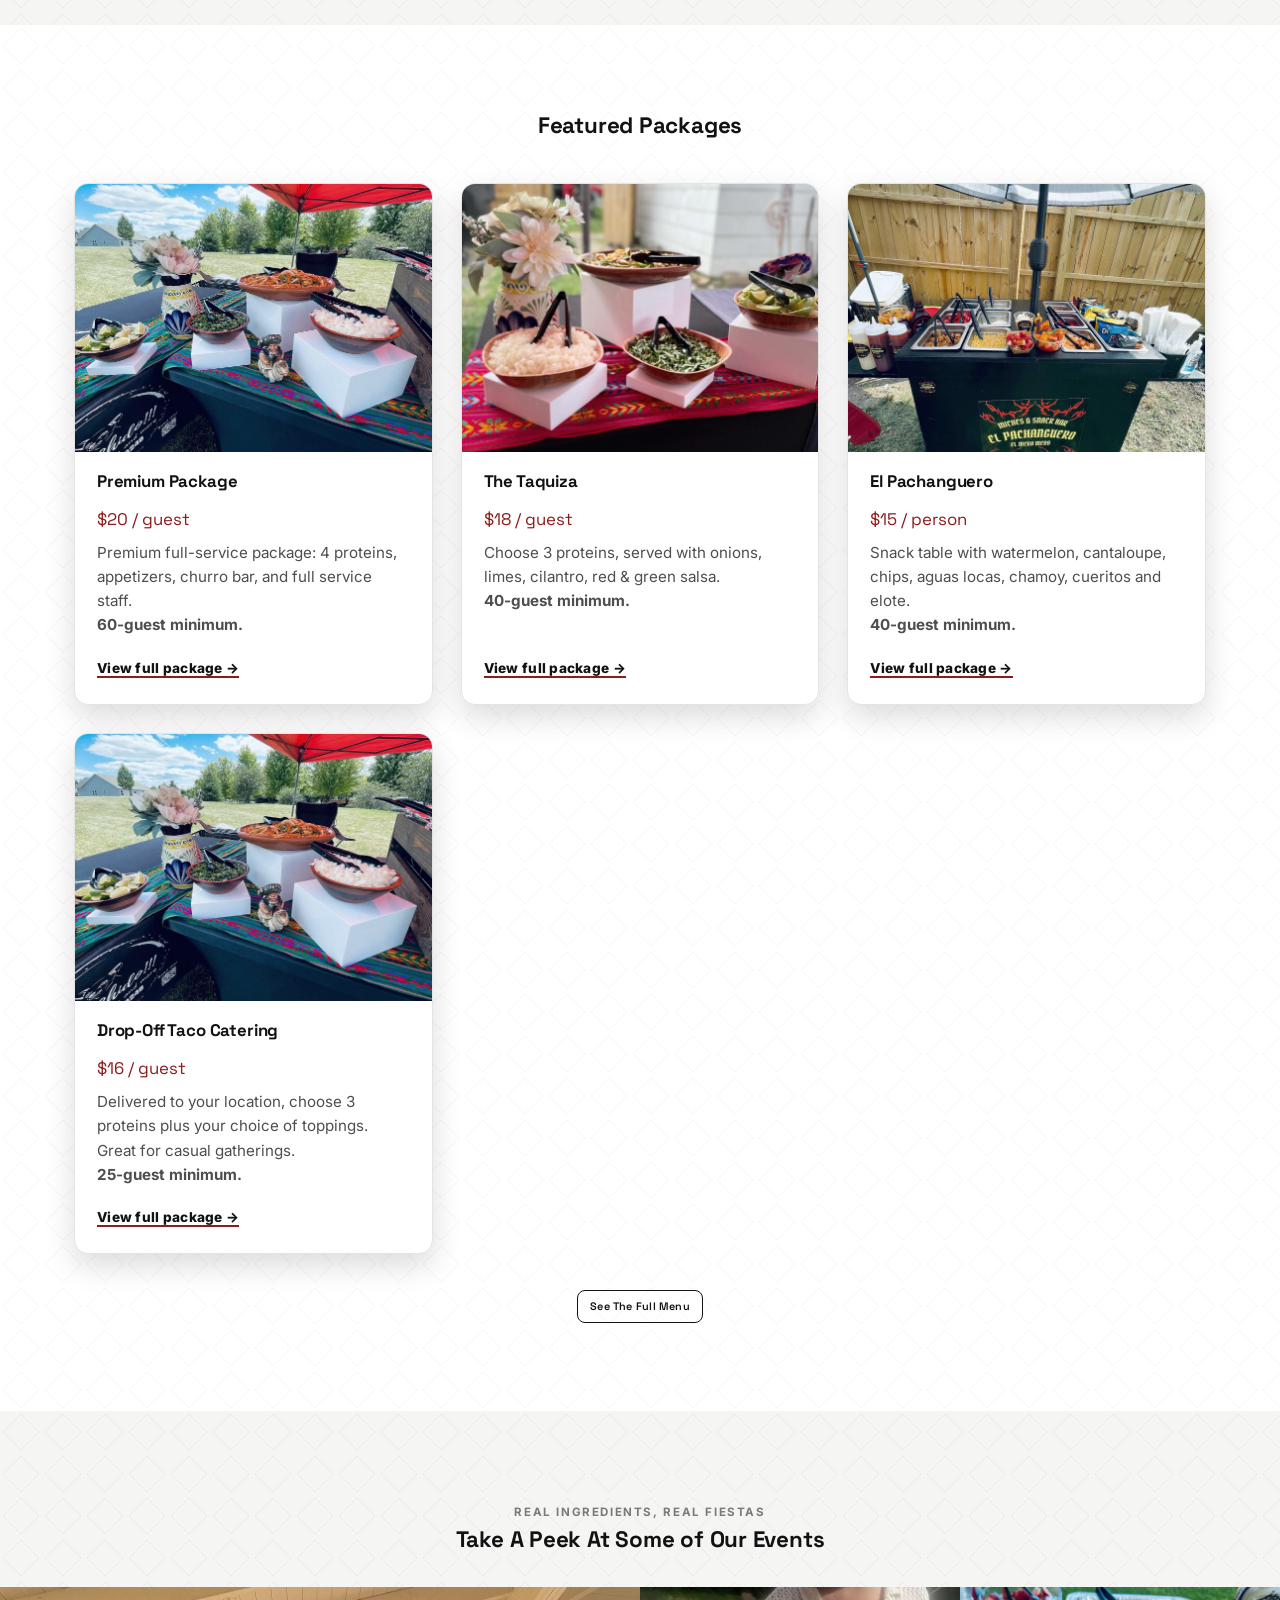
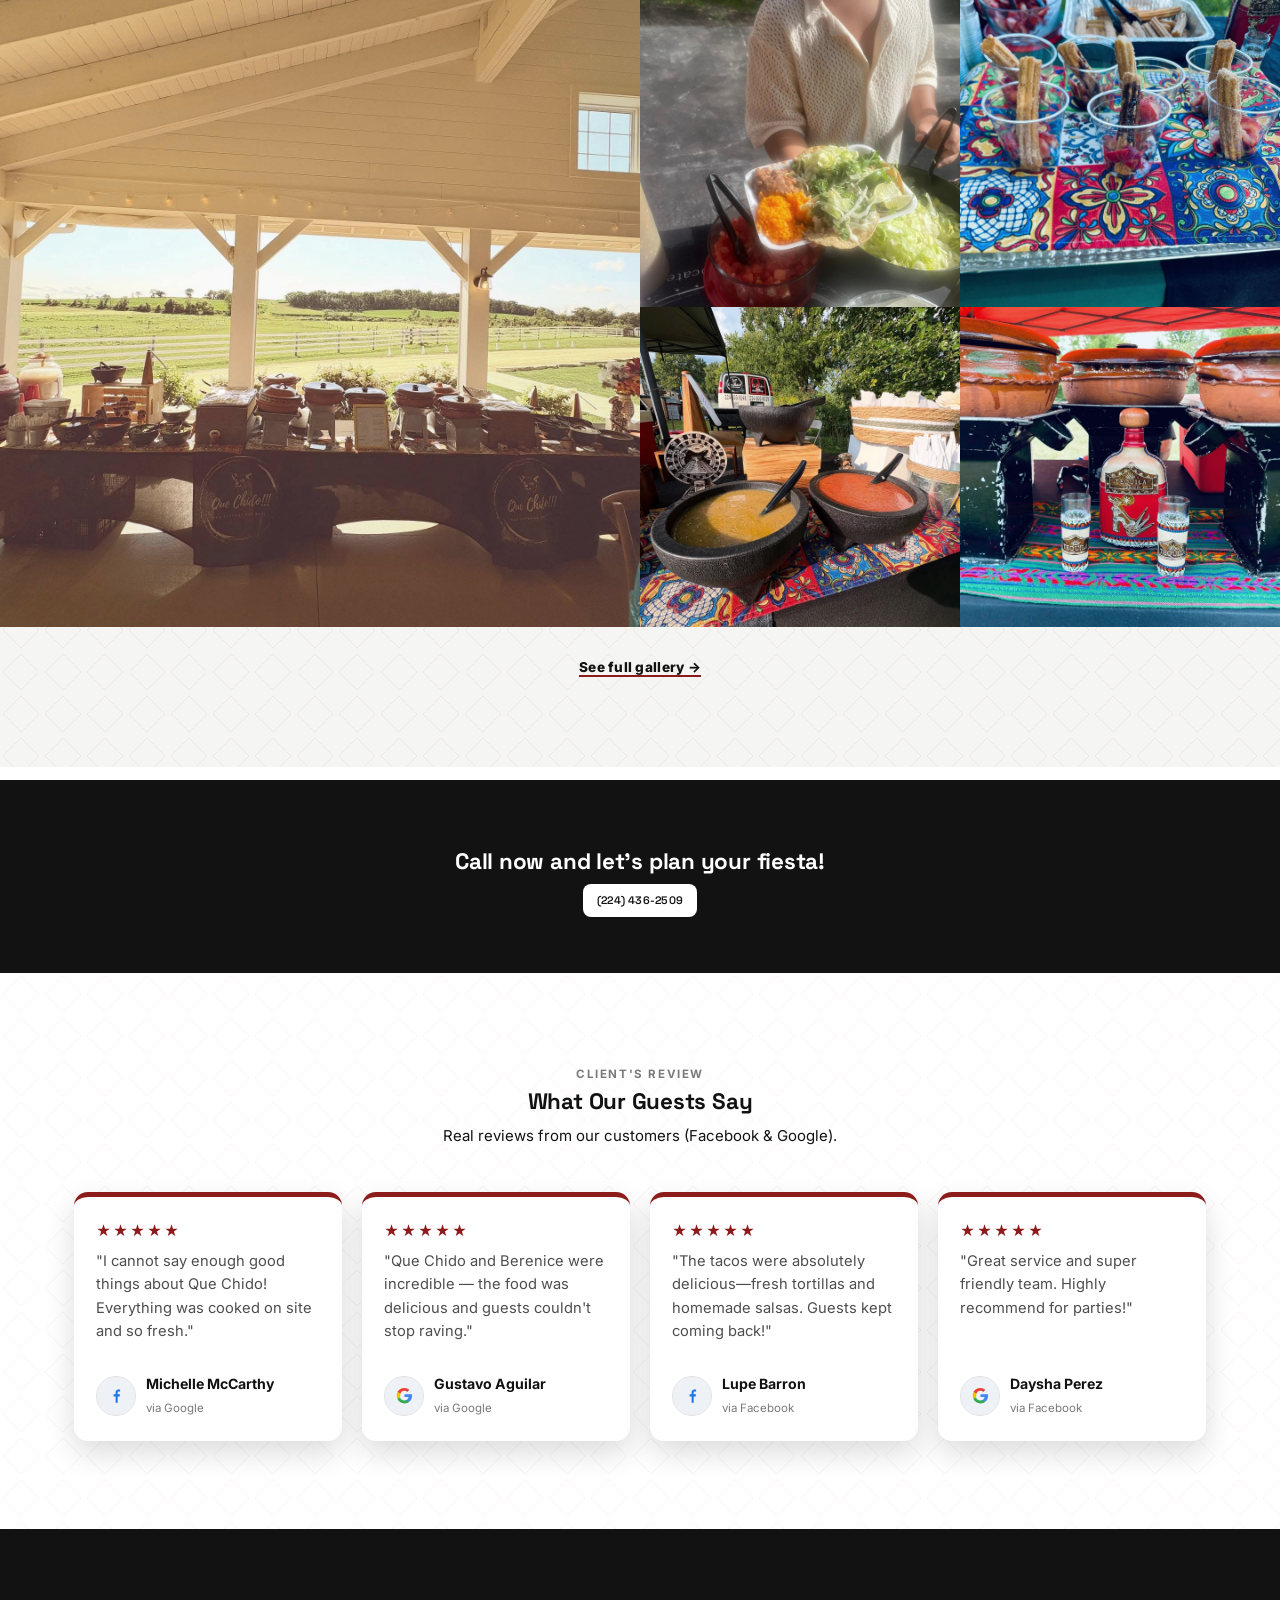
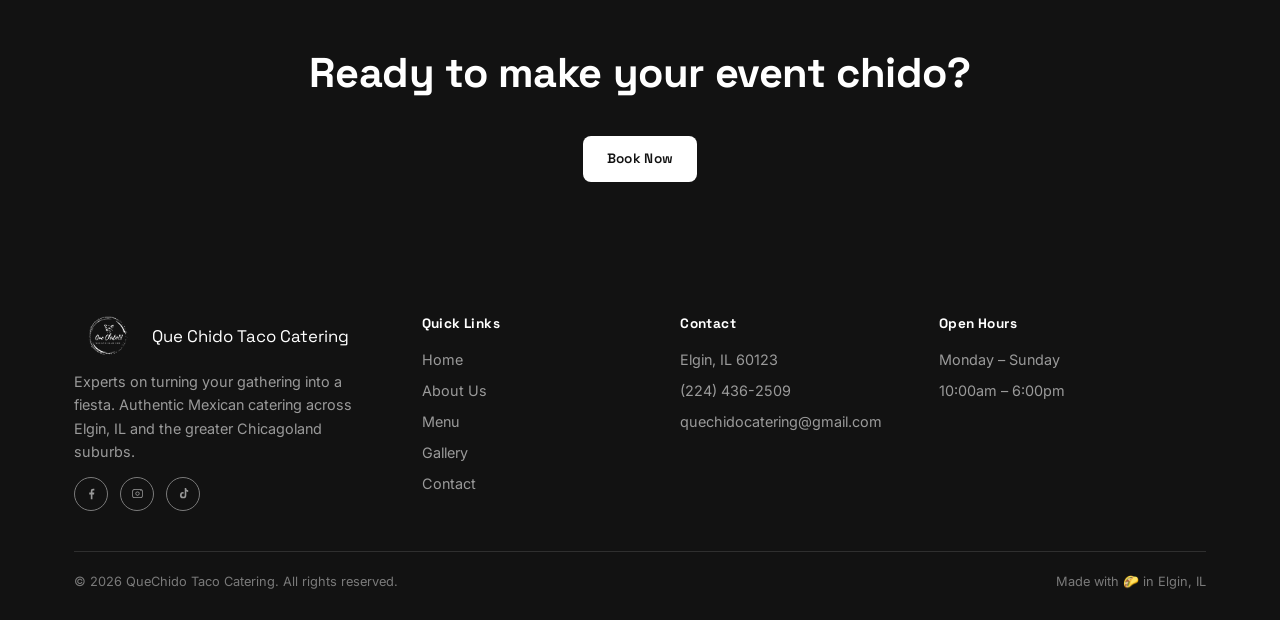
==== commit 7fa1c06d: "typo homepage" ====
--- a/index.html
+++ b/index.html
@@ -5,7 +5,7 @@
 <meta name="viewport" content="width=device-width, initial-scale=1.0">
 <title>QueChido Taco Catering | Authentic Mexican Catering in Elgin &amp; Chicagoland</title>
 <meta name="description" content="Authentic Mexican taco catering for birthdays, weddings, corporate events and more, serving Elgin, IL and the greater Chicagoland area.">
-<link rel="icon" href="photos/logo.png">
+<link rel="icon" href="photos/blacklogo.jpg" type="image/jpeg">
 <link rel="stylesheet" href="styles.css">
 </head>
 <body>
@@ -124,7 +124,7 @@
         <img src="photos/tacotoppingsetup.jpeg" alt="Premium package preview">
         <div class="card-body">
           <h3>Premium Package</h3>
-          <span class="card-price">$28 / guest</span>
+          <span class="card-price">$20 / guest</span>
           <p>Premium full-service package: 4 proteins, appetizers, churro bar, and full service staff.<br><strong>60-guest minimum.</strong></p>
           <div class="card-cta"><a href="menu.html">View full package →</a></div>
         </div>
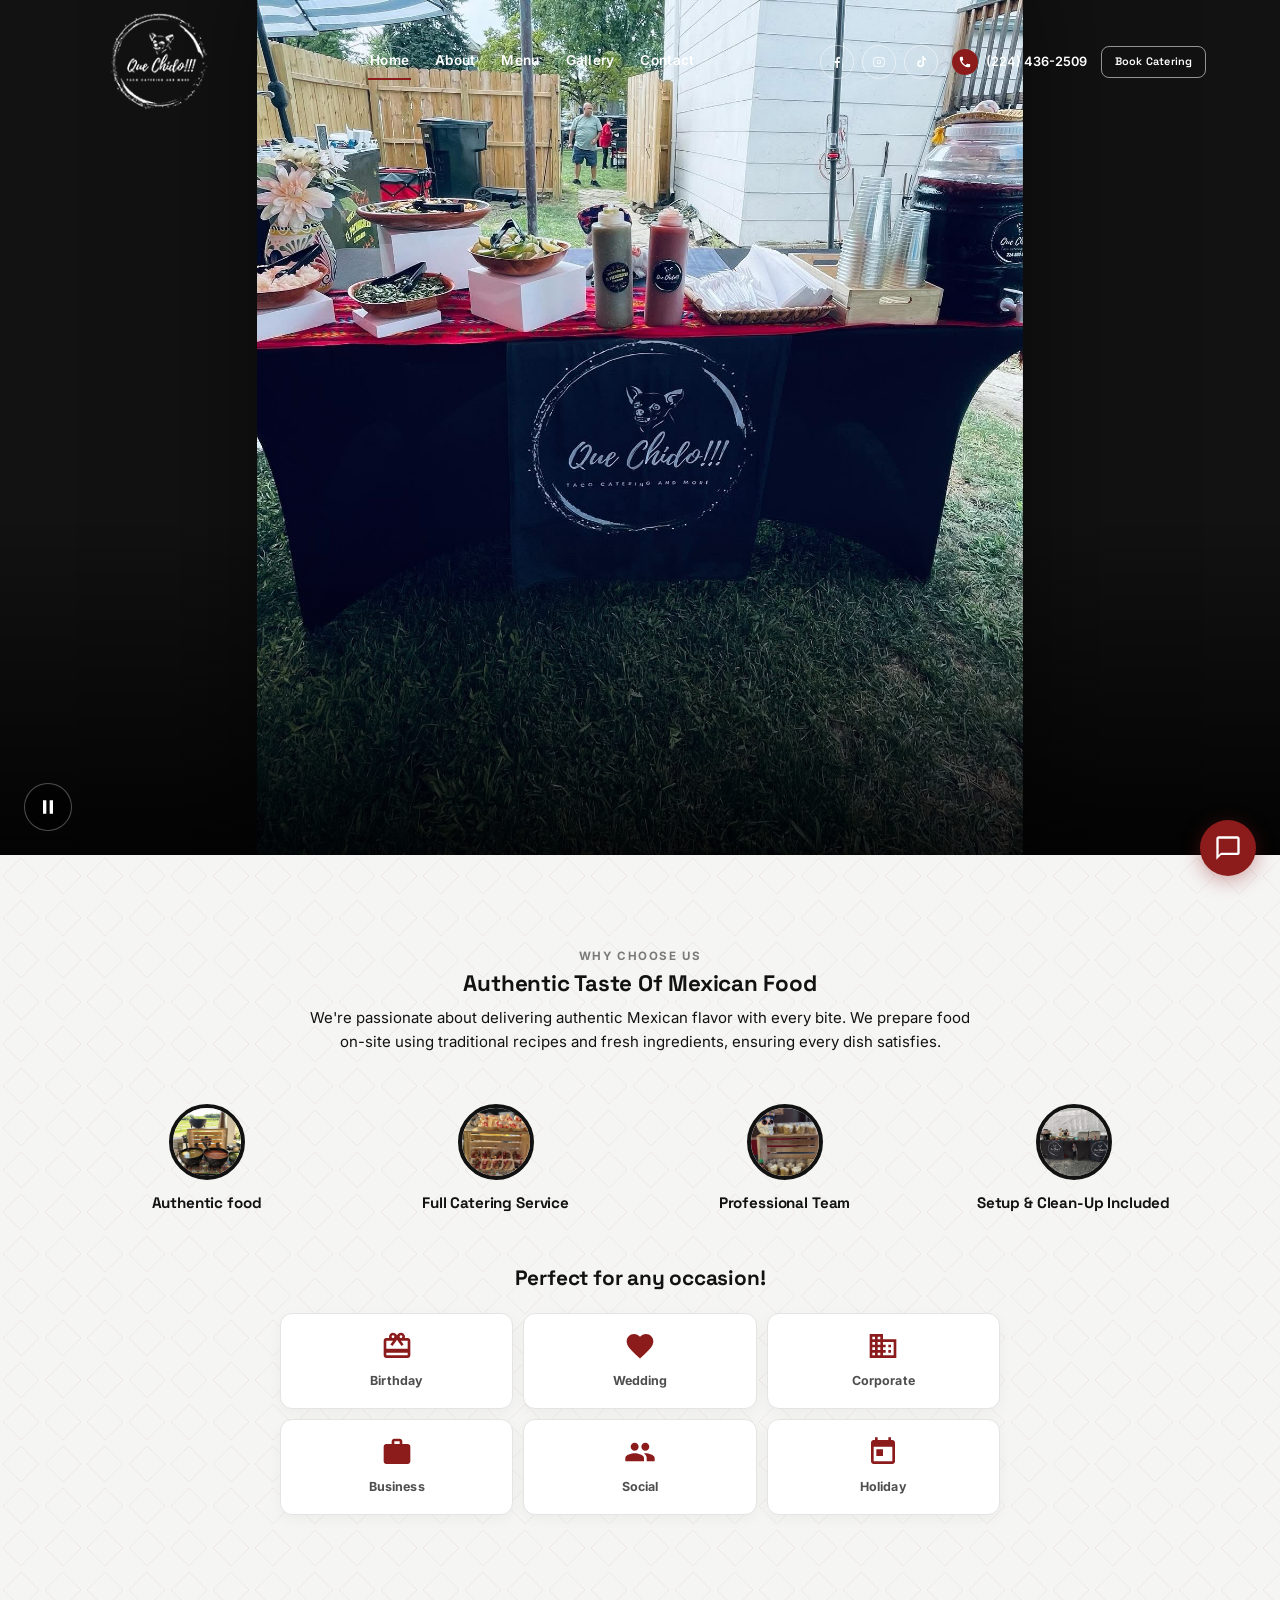
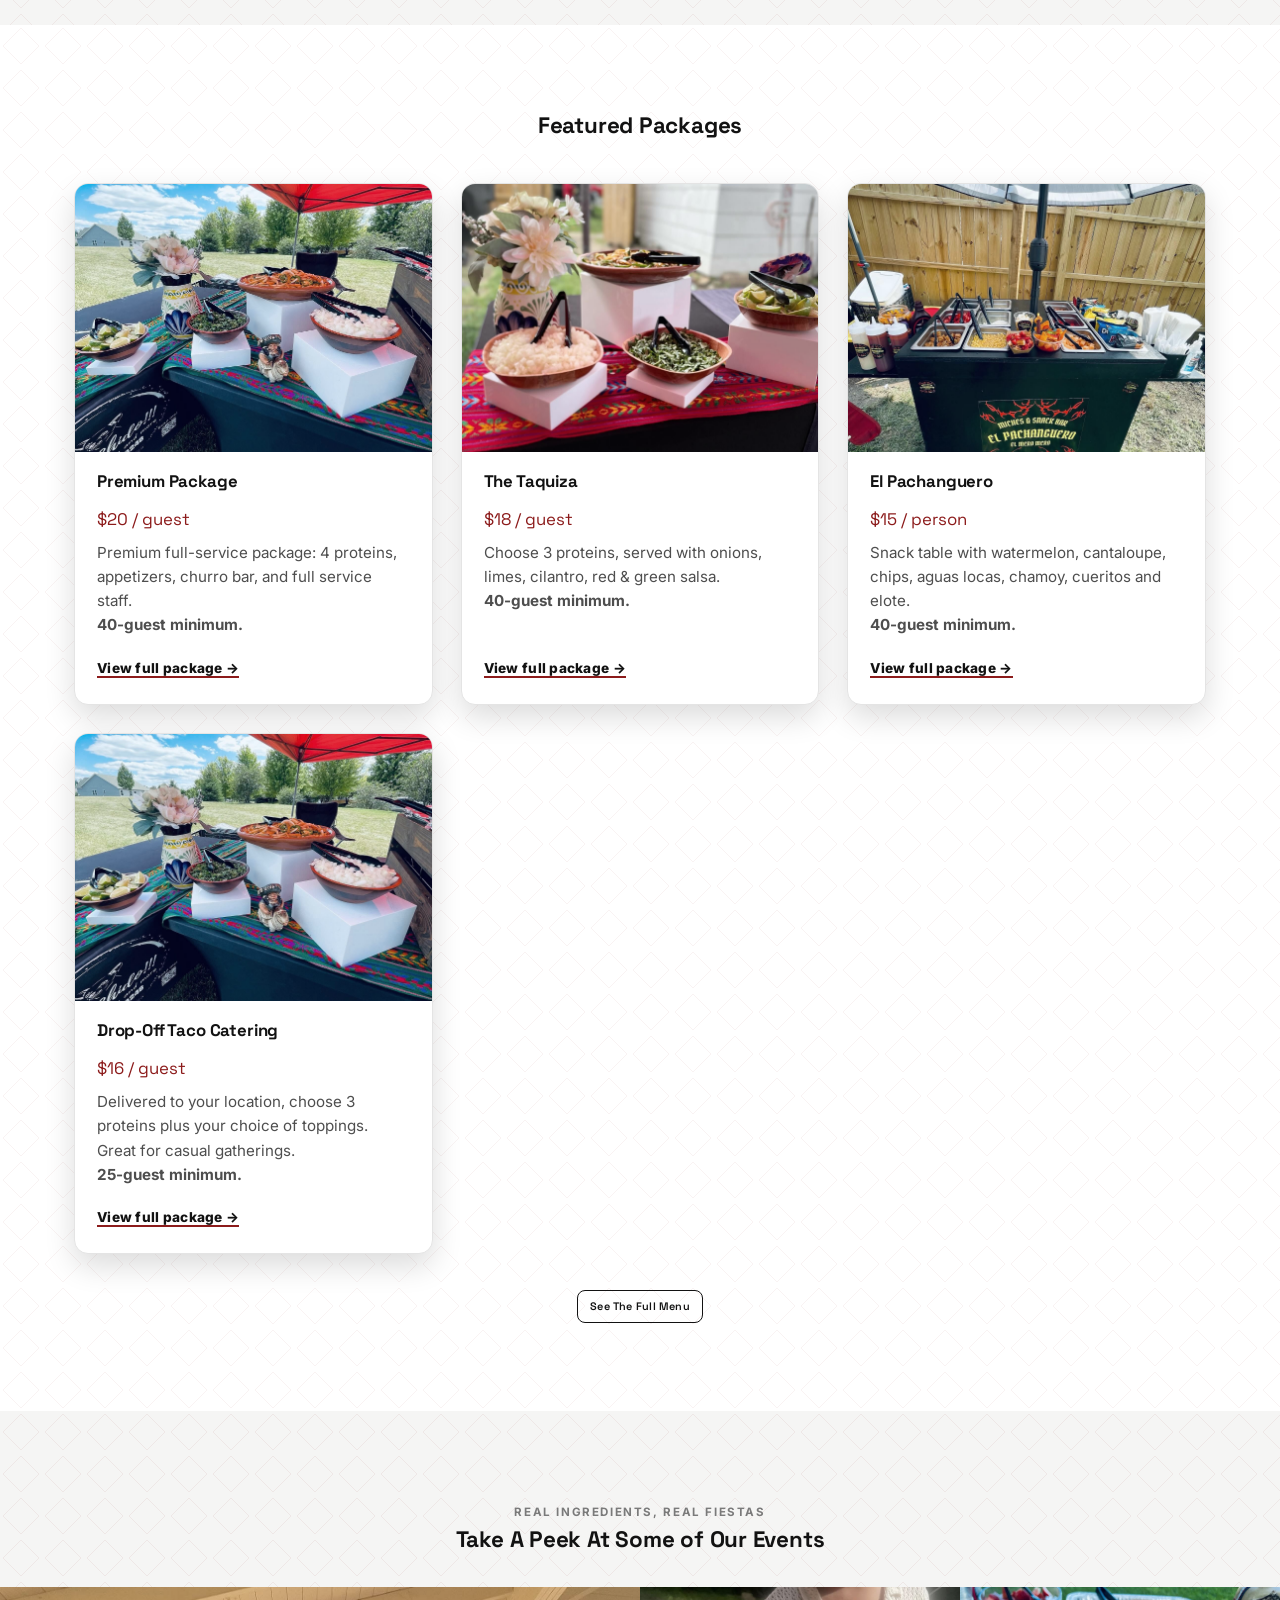
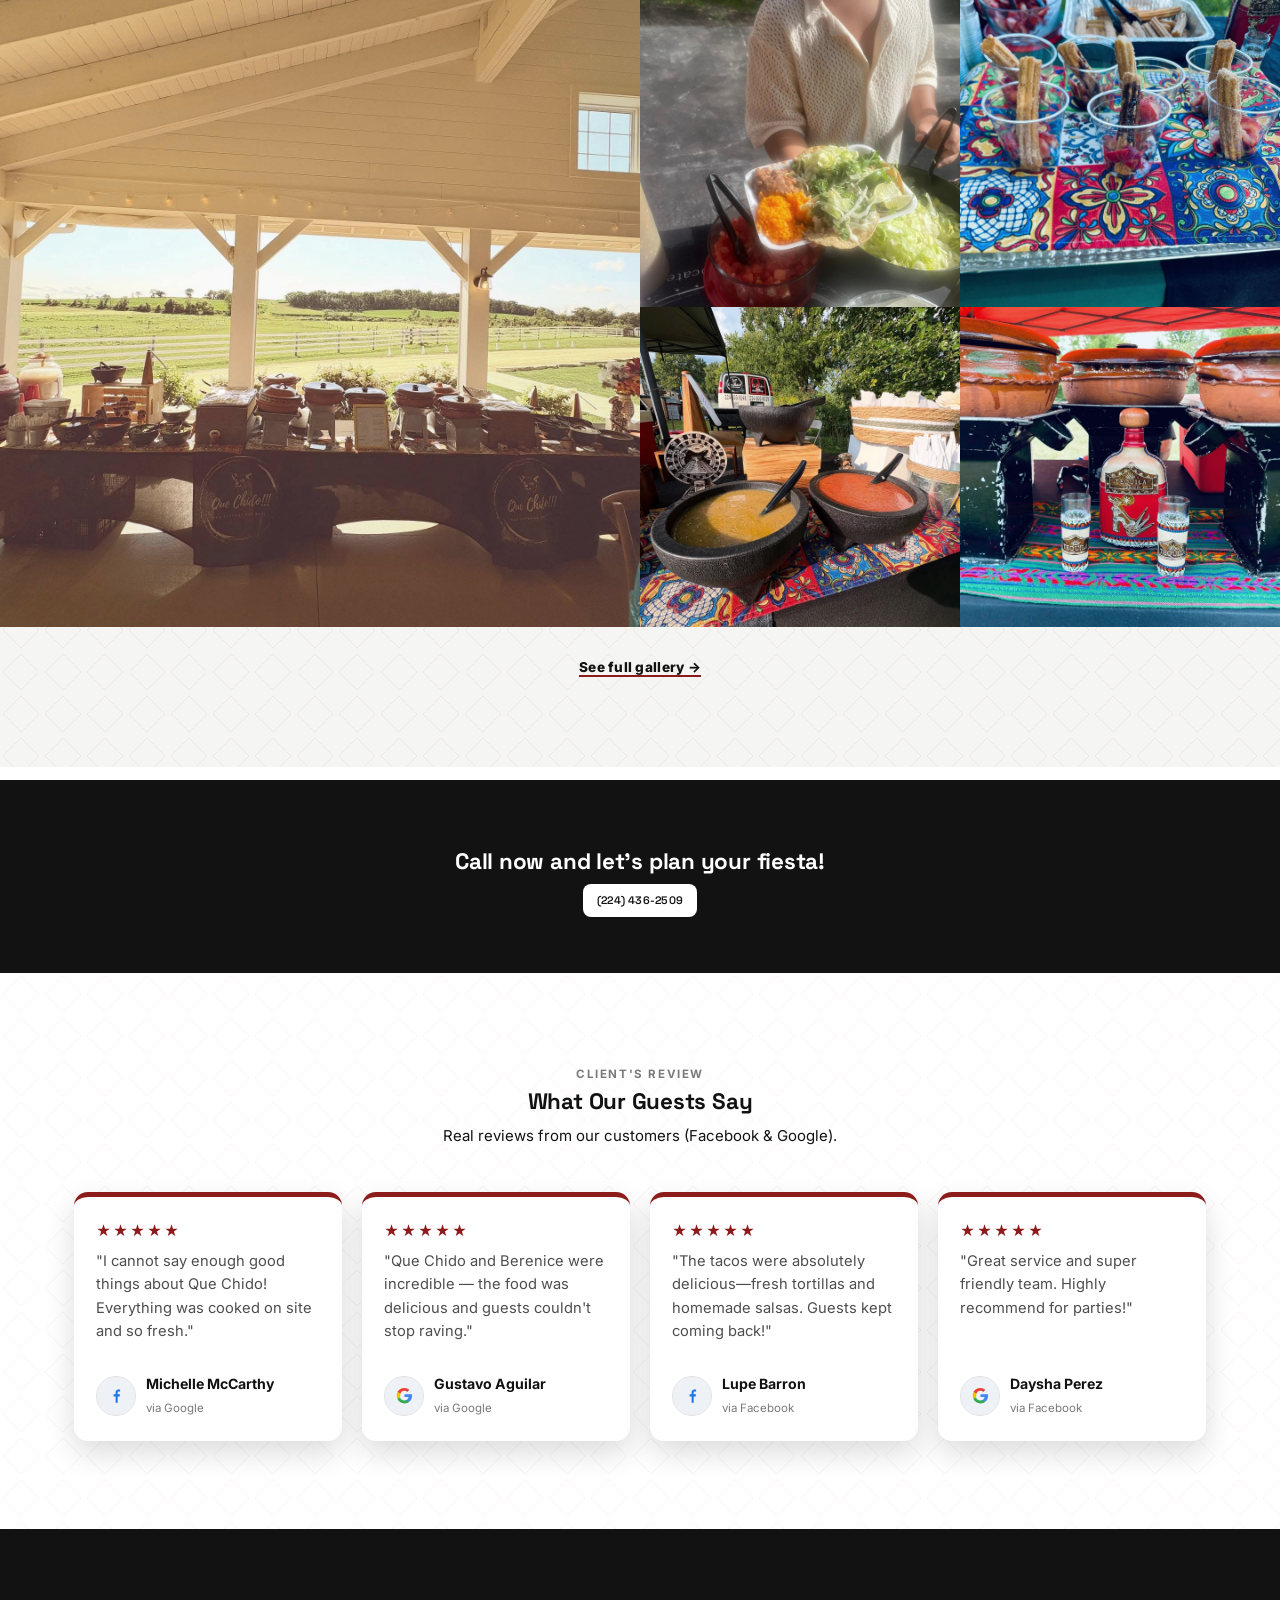
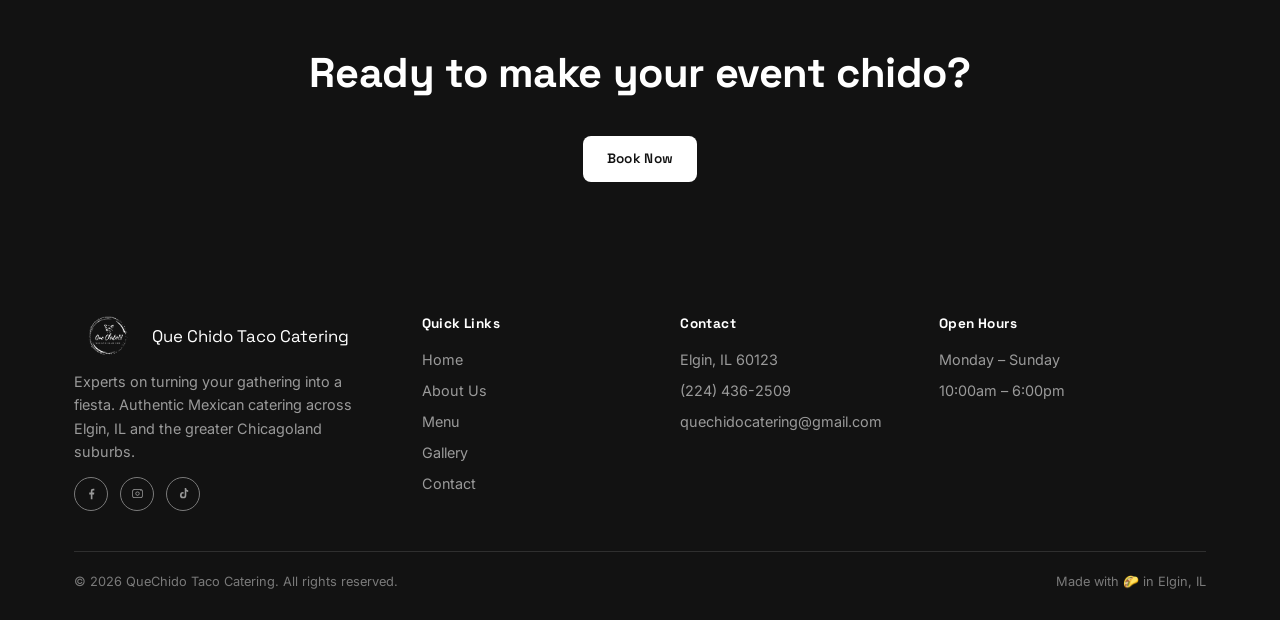
==== commit 5a75271e: "typo" ====
--- a/index.html
+++ b/index.html
@@ -125,7 +125,7 @@
         <div class="card-body">
           <h3>Premium Package</h3>
           <span class="card-price">$20 / guest</span>
-          <p>Premium full-service package: 4 proteins, appetizers, churro bar, and full service staff.<br><strong>60-guest minimum.</strong></p>
+          <p>Premium full-service package: 4 proteins, appetizers, churro bar, and full service staff.<br><strong>40-guest minimum.</strong></p>
           <div class="card-cta"><a href="menu.html">View full package →</a></div>
         </div>
       </div>
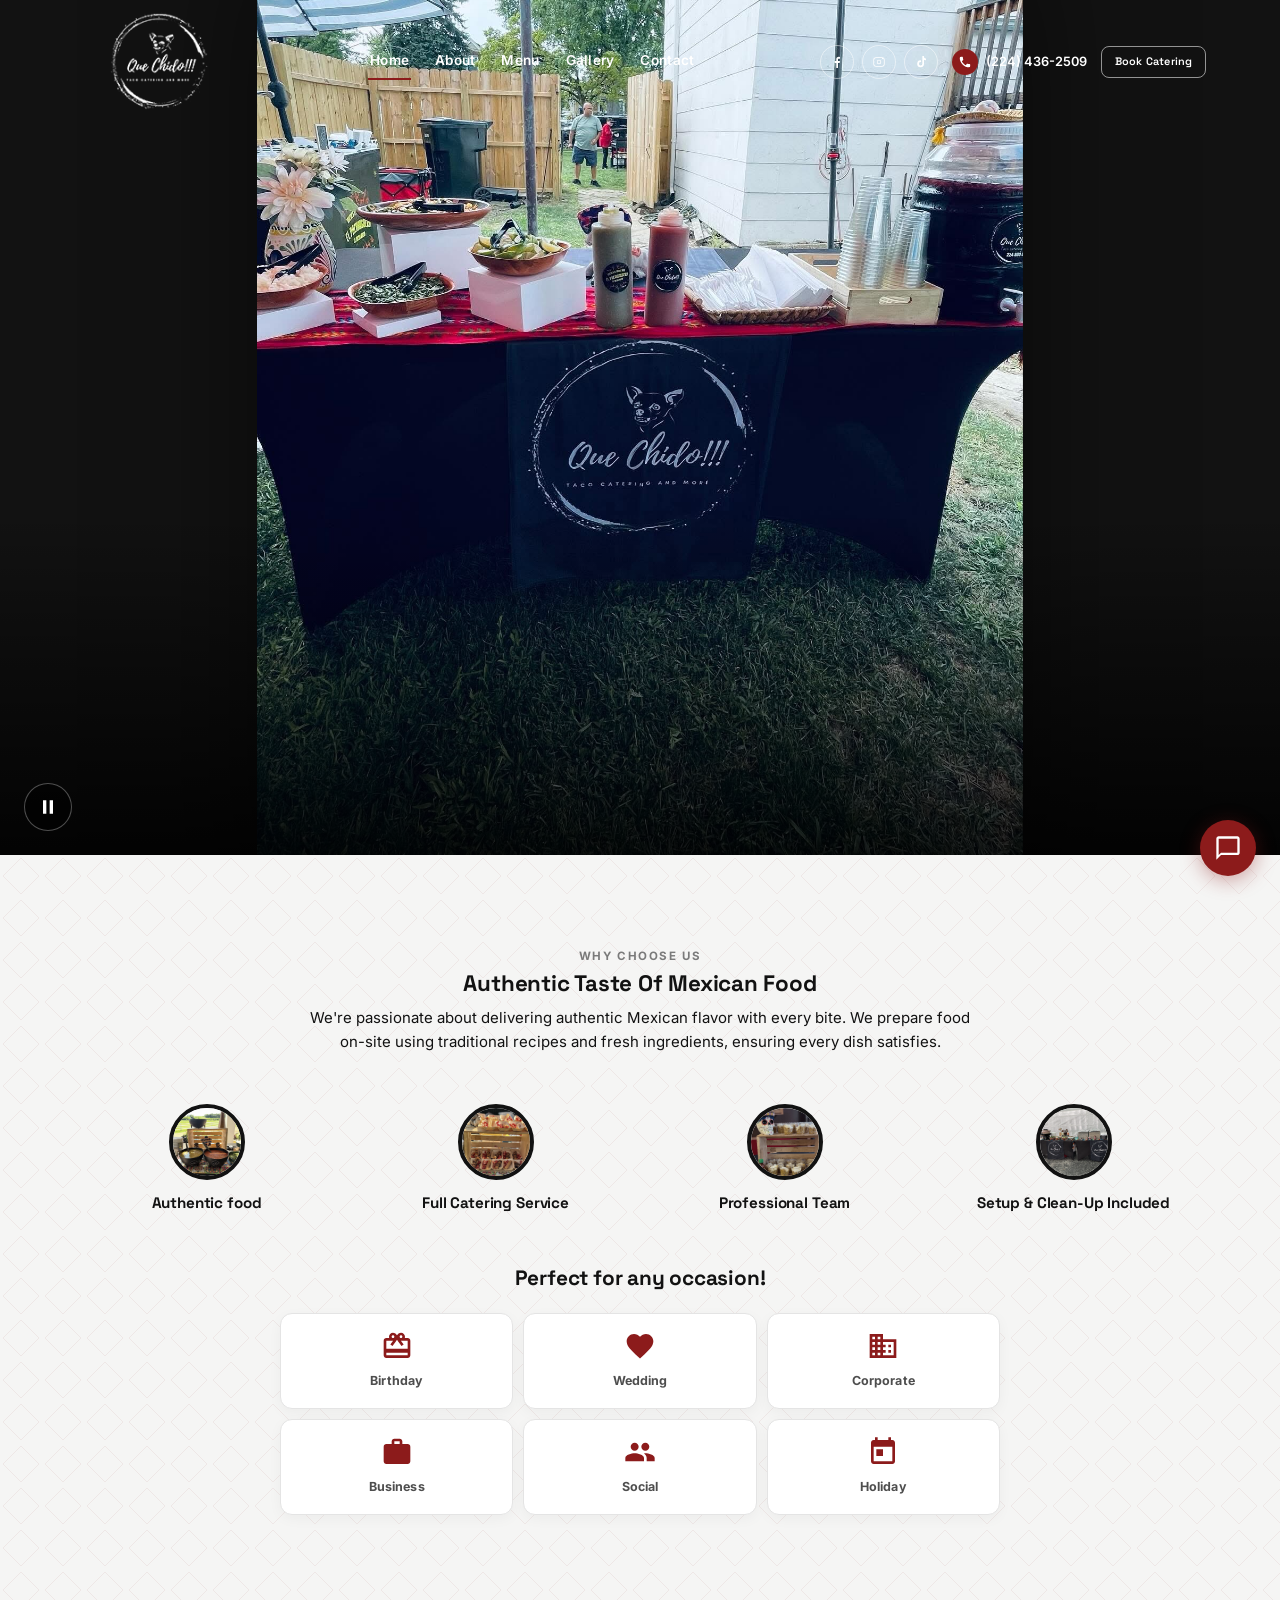
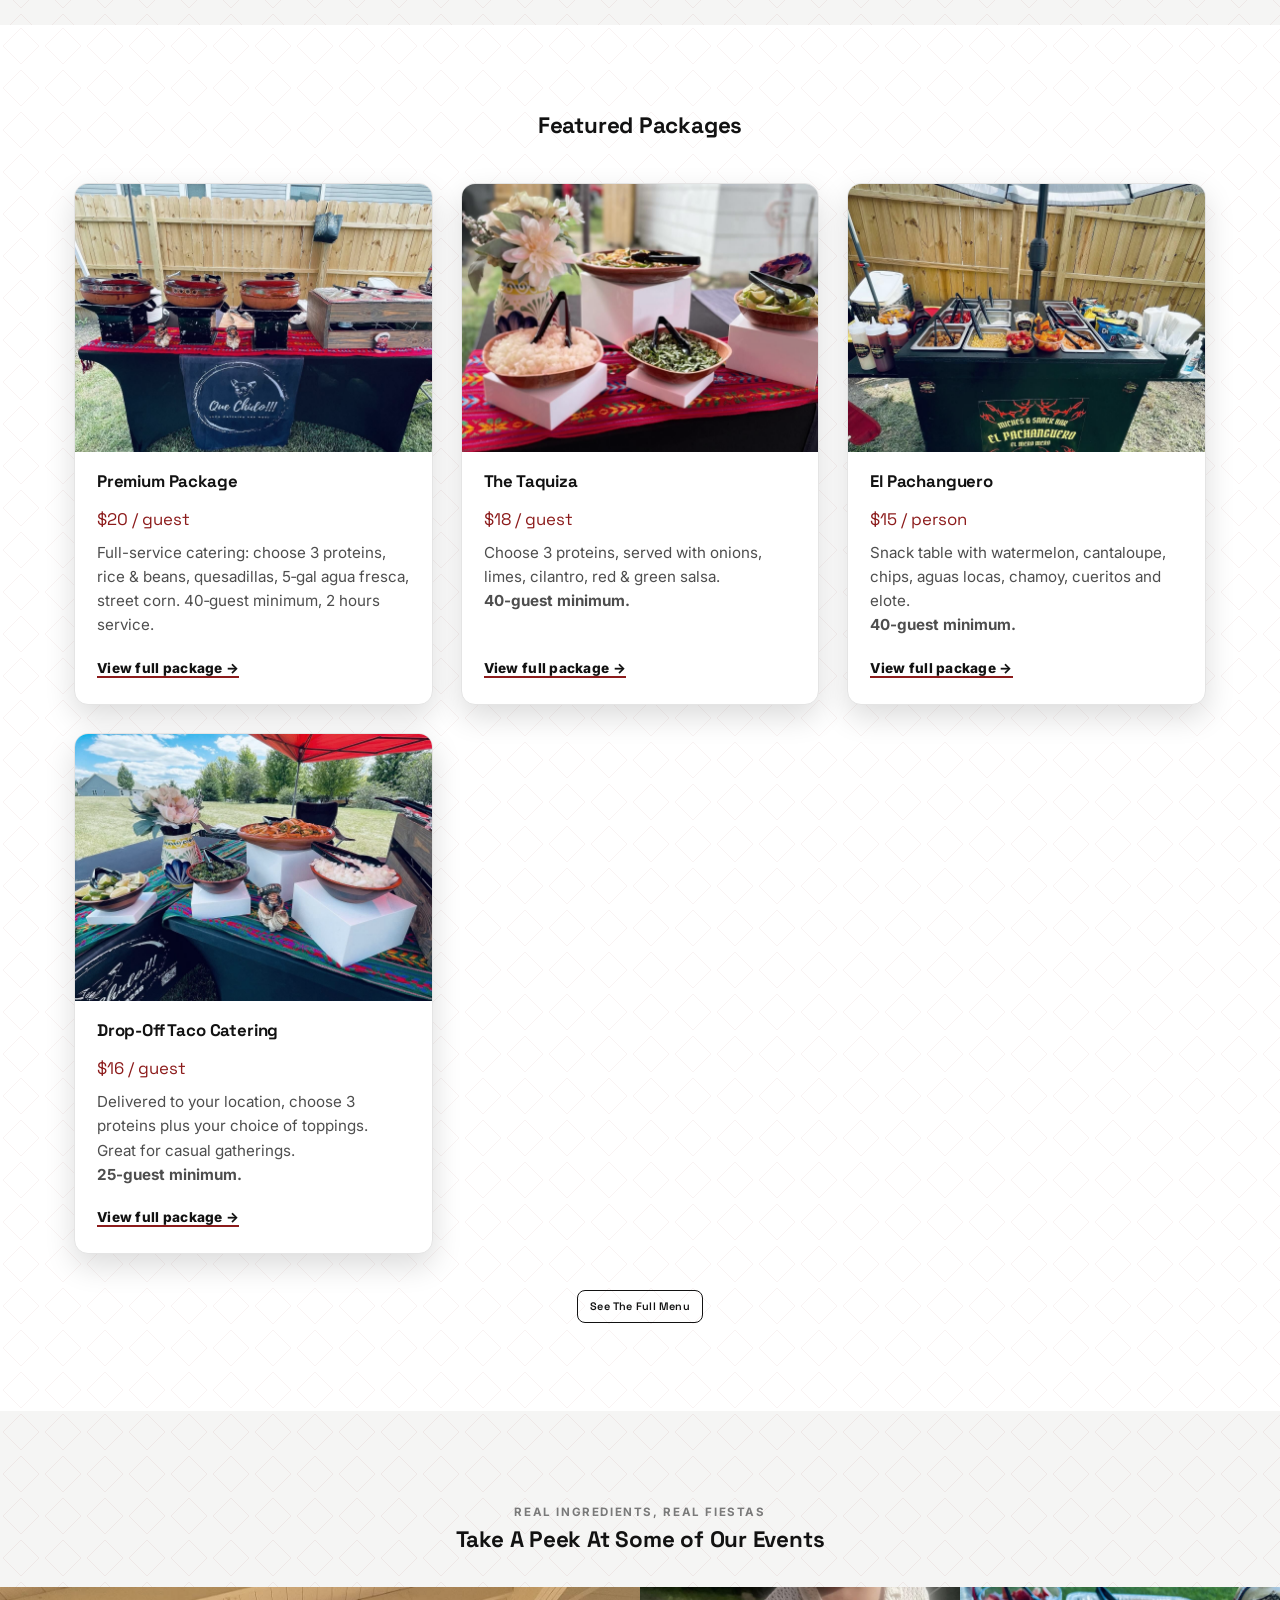
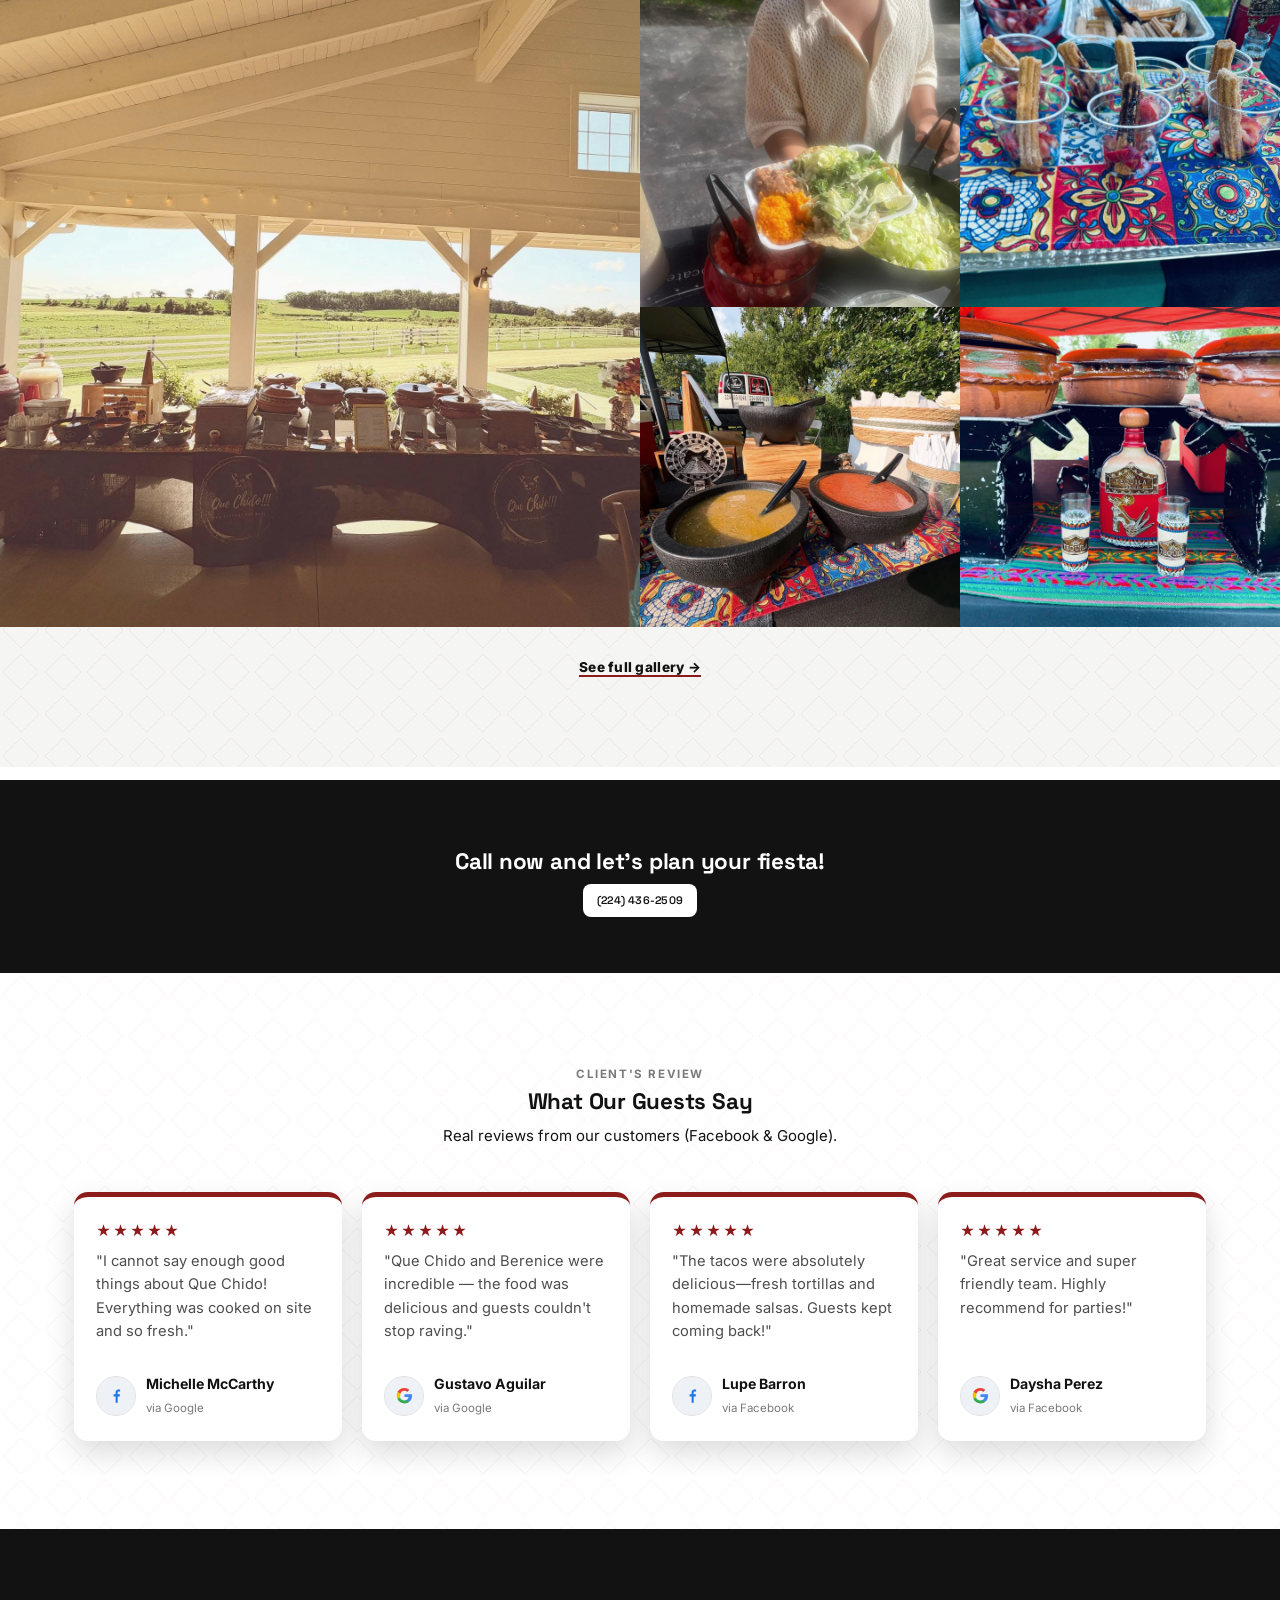
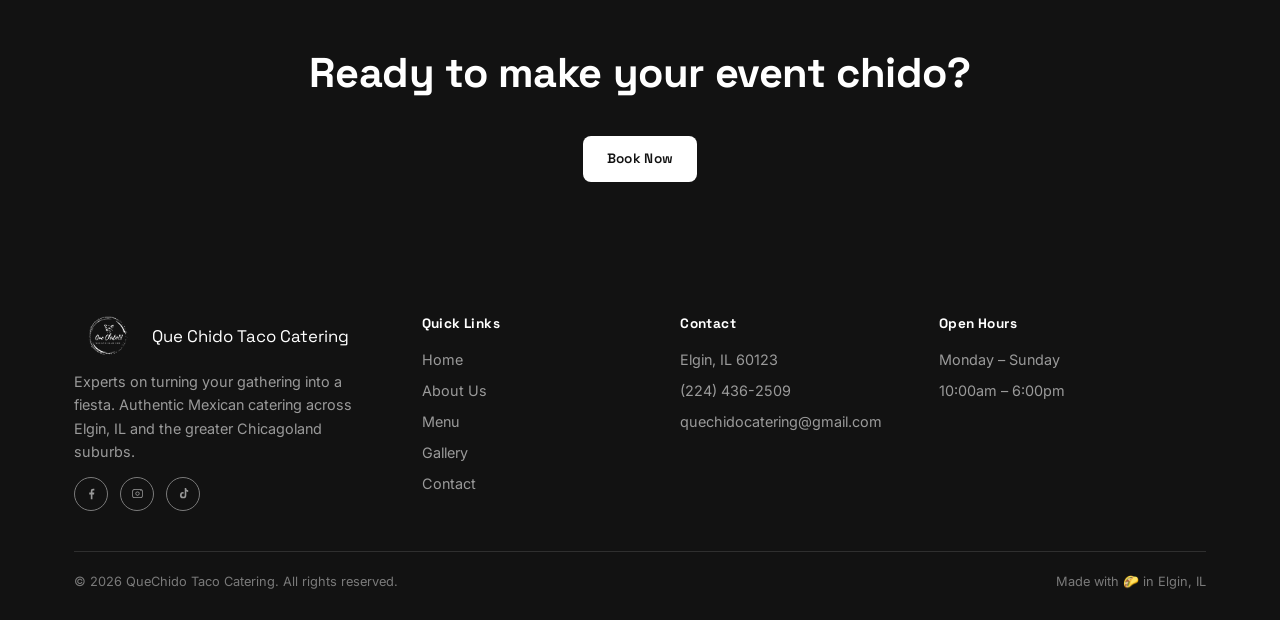
==== commit 66b27b05: "more typos" ====
--- a/index.html
+++ b/index.html
@@ -121,11 +121,11 @@
     </div>
     <div class="grid-3">
       <div class="card card--preview">
-        <img src="photos/tacotoppingsetup.jpeg" alt="Premium package preview">
+        <img src="photos/tasteofmexicosetup.jpeg" alt="Premium package preview">
         <div class="card-body">
           <h3>Premium Package</h3>
           <span class="card-price">$20 / guest</span>
-          <p>Premium full-service package: 4 proteins, appetizers, churro bar, and full service staff.<br><strong>40-guest minimum.</strong></p>
+          <p>Full-service catering: choose 3 proteins, rice &amp; beans, quesadillas, 5‑gal agua fresca, street corn. 40‑guest minimum, 2 hours service.</p>
           <div class="card-cta"><a href="menu.html">View full package →</a></div>
         </div>
       </div>
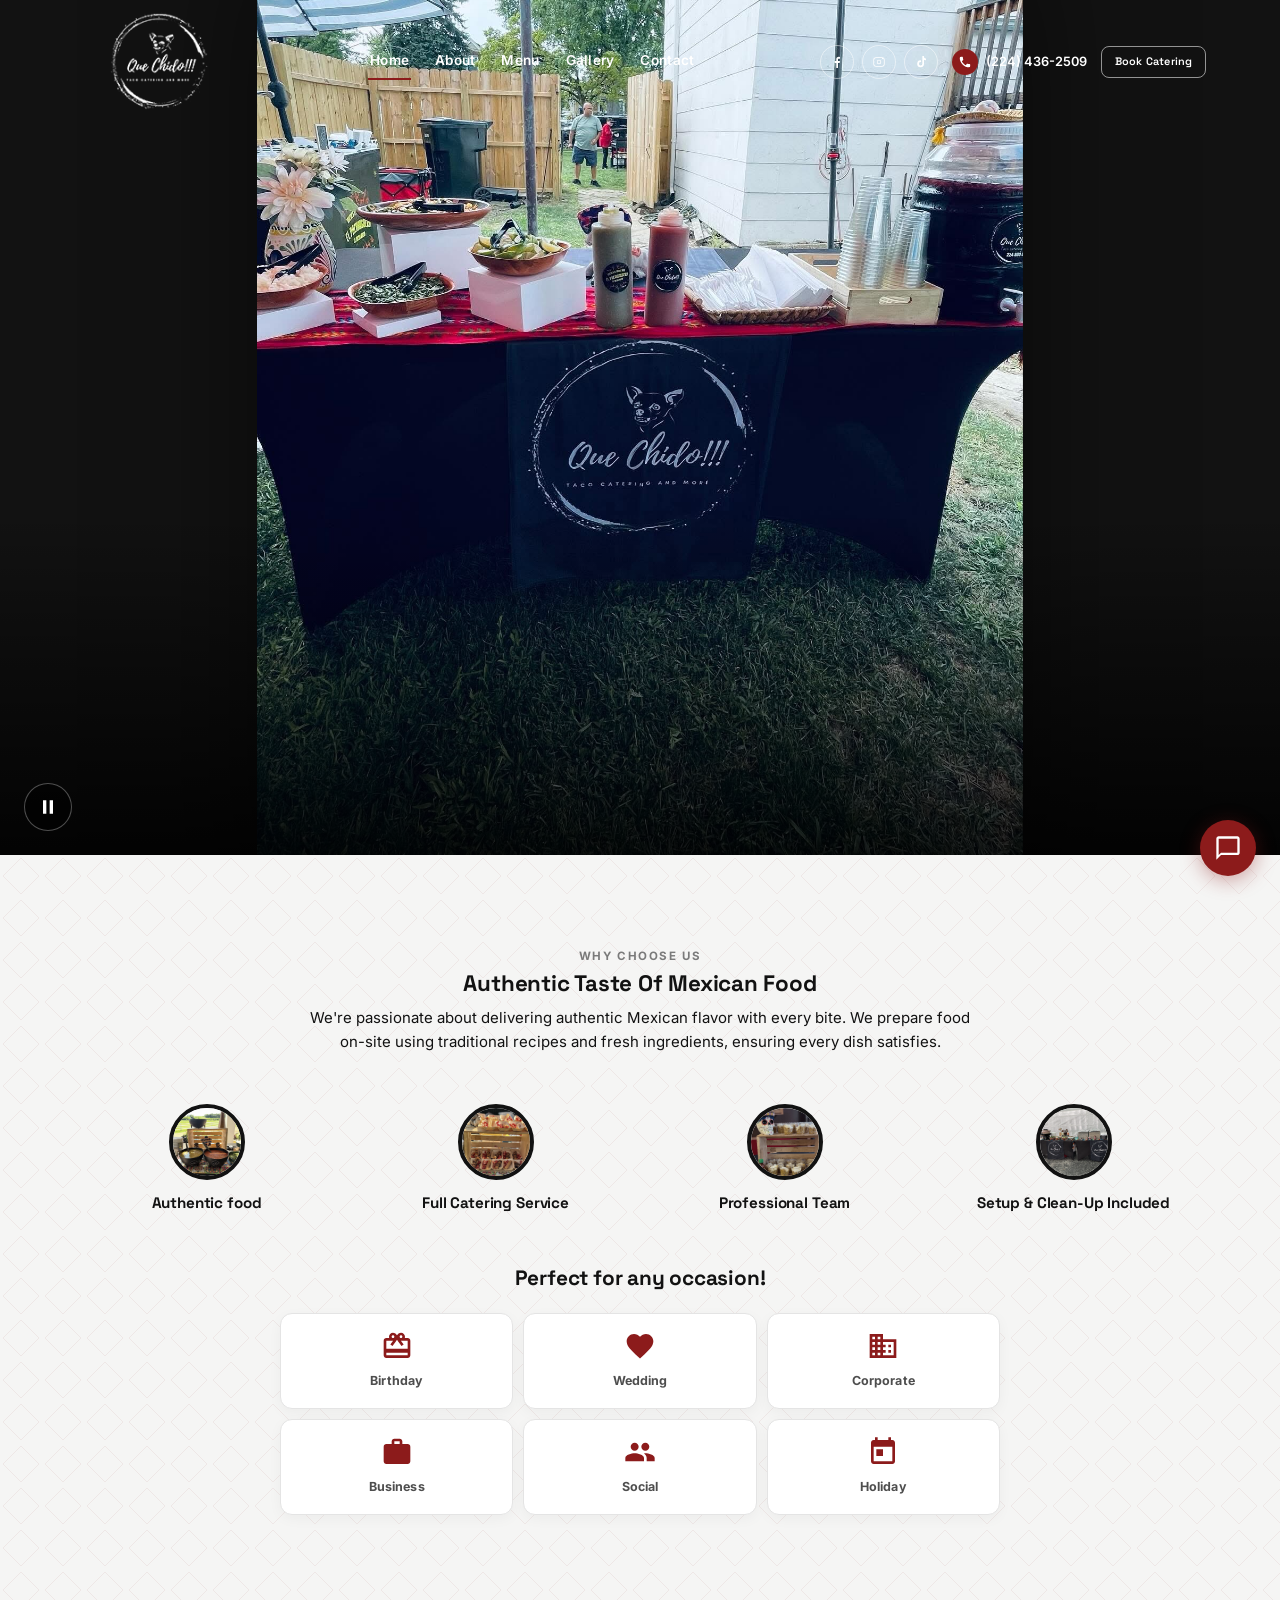
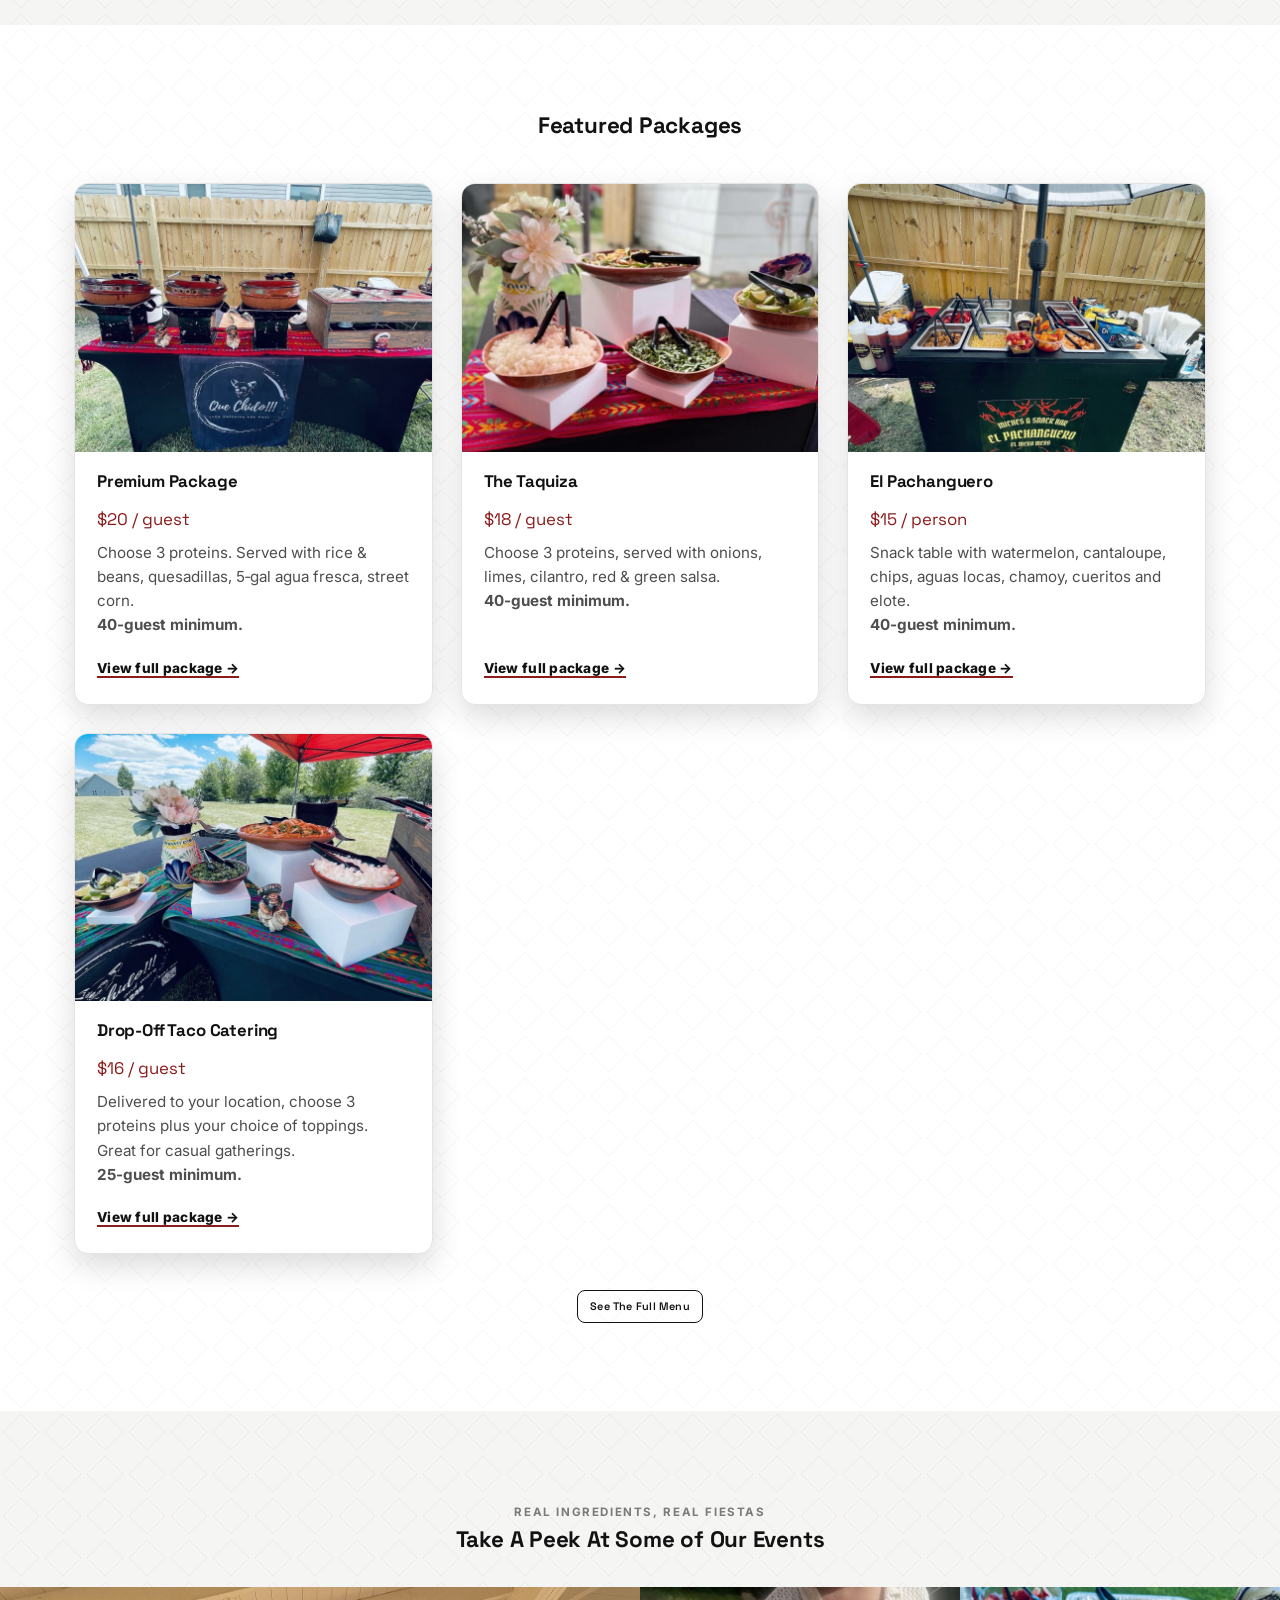
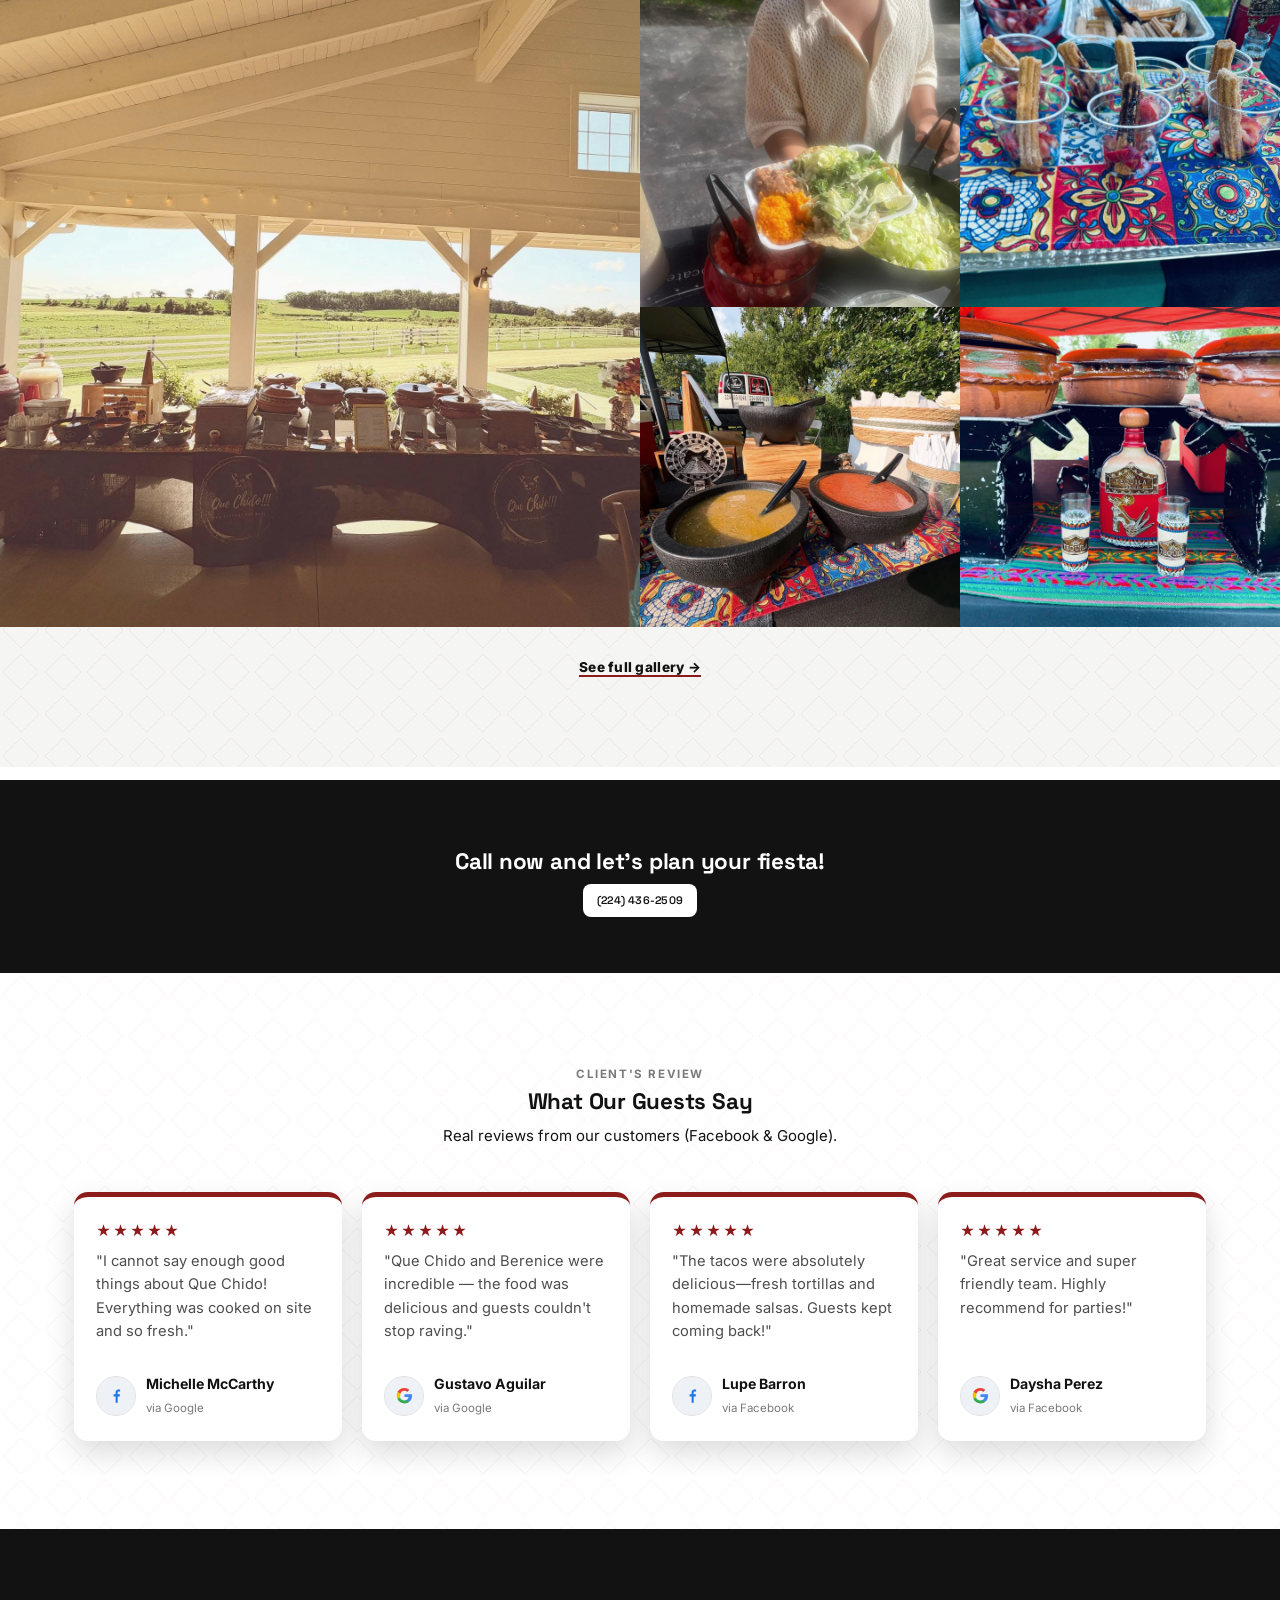
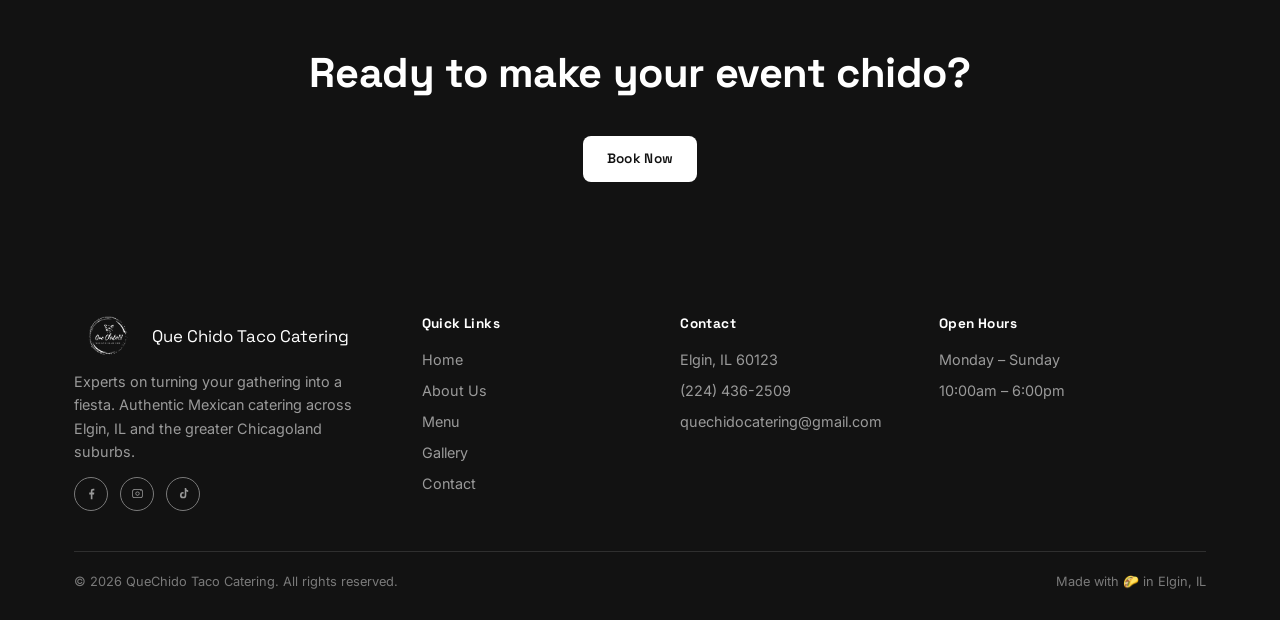
==== commit c5015f6d: "typos" ====
--- a/index.html
+++ b/index.html
@@ -125,7 +125,7 @@
         <div class="card-body">
           <h3>Premium Package</h3>
           <span class="card-price">$20 / guest</span>
-          <p>Full-service catering: choose 3 proteins, rice &amp; beans, quesadillas, 5‑gal agua fresca, street corn. 40‑guest minimum, 2 hours service.</p>
+          <p>Choose 3 proteins. Served with rice &amp; beans, quesadillas, 5‑gal agua fresca, street corn.<br><strong>40-guest minimum.</strong></p>
           <div class="card-cta"><a href="menu.html">View full package →</a></div>
         </div>
       </div>
